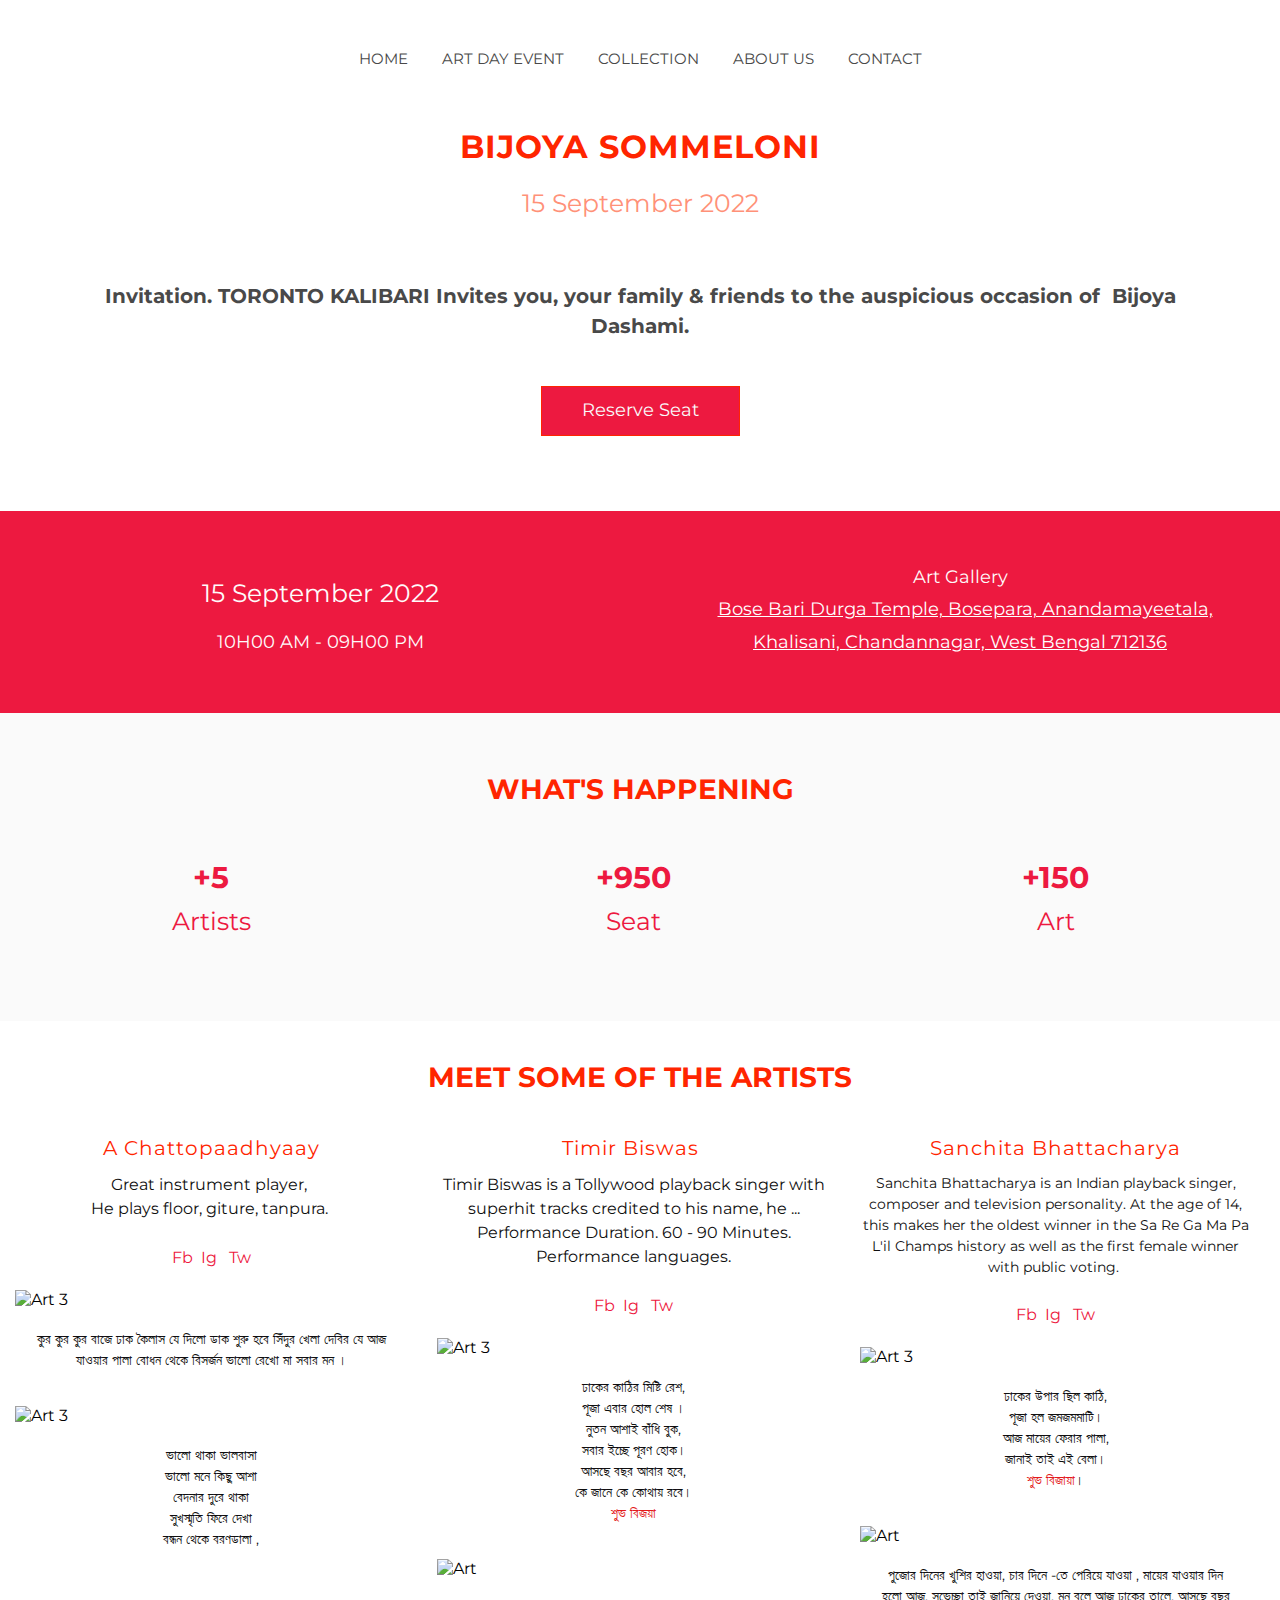
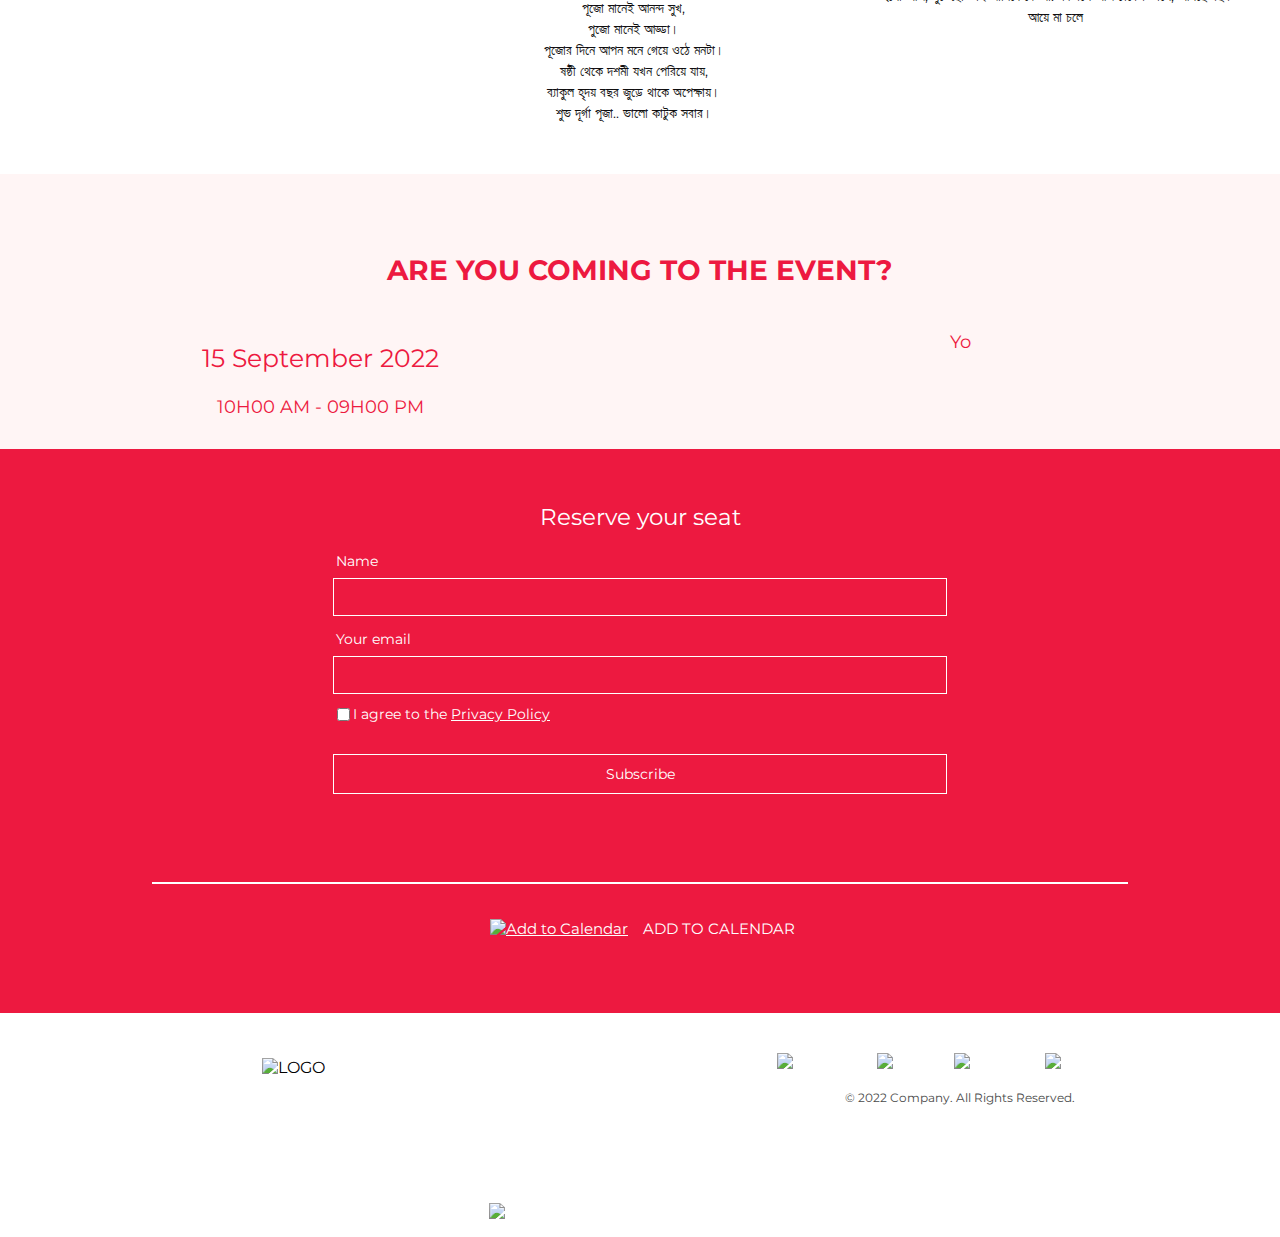
==== bijoya/bijoya.html @ 0a71e552 "Create bijoya.html" ====
<!DOCTYPE html>

<html>
<head>
<title></title>
<meta content="summary_large_image" name="twitter:card"/>
<meta content="website" property="og:type"/>
<meta content="" property="og:description"/>
<meta content="https://0nptcix1u3.preview-posted-stuff.com/V2-jE1u-7nvP-iyeR-g3vj/" property="og:url"/>
<meta content="https://pro-bee-beepro-thumbnail.getbee.io/messages/866404/850530/1760749/8305909_large.jpg" property="og:image"/>
<meta content="" property="og:title"/>
<meta content="" name="description"/>
<meta charset="utf-8"/>
<meta content="width=device-width" name="viewport"/>
<link href="https://fonts.googleapis.com/css?family=Roboto" rel="stylesheet" type="text/css"/>
<link href="https://fonts.googleapis.com/css?family=Abril+Fatface" rel="stylesheet" type="text/css"/>
<link href="https://fonts.googleapis.com/css?family=Merriweather" rel="stylesheet" type="text/css"/>
<link href="https://fonts.googleapis.com/css?family=Montserrat" rel="stylesheet" type="text/css"/>
<link href="https://fonts.googleapis.com/css?family=Roboto+Slab" rel="stylesheet" type="text/css"/>
<link href="https://fonts.googleapis.com/css?family=Bitter" rel="stylesheet" type="text/css"/>
<link href="https://fonts.googleapis.com/css?family=Lato" rel="stylesheet" type="text/css"/>
<link href="https://fonts.googleapis.com/css?family=Varela+Round" rel="stylesheet" type="text/css"/>
<link href="https://fonts.googleapis.com/css?family=Cabin" rel="stylesheet" type="text/css"/>
<link href="https://fonts.googleapis.com/css?family=Oswald" rel="stylesheet" type="text/css"/>
<link href="https://fonts.googleapis.com/css?family=Playfair+Display" rel="stylesheet" type="text/css"/>
<style>
		.bee-row,
		.bee-row-content {
			position: relative
		}

		.bee-form .bee-form-row .bee-field button {
			font-size: inherit;
			font-family: inherit
		}

		.bee-row-1,
		.bee-row-1 .bee-row-content {
			background-repeat: no-repeat;
			background-size: auto
		}

		.bee-row-1 .bee-row-content,
		body {
			background-color: #fff;
			color: #000
		}

		body {
			font-family: Montserrat, Trebuchet MS, Lucida Grande, Lucida Sans Unicode, Lucida Sans, Tahoma, sans-serif
		}

		.bee-row-4 .bee-col-1 .bee-block-1 a,
		.bee-row-4 .bee-col-1 .bee-block-2 a,
		.bee-row-4 .bee-col-2 .bee-block-1 a,
		.bee-row-4 .bee-col-2 .bee-block-2 a,
		.bee-row-4 .bee-col-3 .bee-block-1 a,
		.bee-row-4 .bee-col-3 .bee-block-2 a,
		a {
			color: #fff
		}

		* {
			box-sizing: border-box
		}

		body,
		h1,
		h2,
		h3,
		p {
			margin: 0
		}

		.bee-menu .bee-hamburger-trigger {
			display: none
		}

		.bee-row-content {
			max-width: 1280px;
			margin: 0 auto;
			display: flex
		}

		.bee-row-content .bee-col-w3 {
			flex-basis: 25%
		}

		.bee-row-content .bee-col-w4 {
			flex-basis: 33%
		}

		.bee-row-content .bee-col-w6 {
			flex-basis: 50%
		}

		.bee-row-10 .bee-col-2 .bee-block-3 div.label:not(.inline),
		.bee-row-10 .bee-col-2 .bee-block-3 label:not(.inline),
		.bee-row-content .bee-col-w12 {
			flex-basis: 100%
		}

		.bee-button .content {
			text-align: center
		}

		.bee-button a,
		.bee-icon .bee-icon-label-right a,
		.bee-menu ul li a {
			text-decoration: none
		}

		.bee-divider,
		.bee-image {
			overflow: auto
		}

		.bee-divider .center,
		.bee-image .bee-center {
			margin: 0 auto
		}

		.bee-row-10 .bee-col-2 .bee-block-3 .bee-form-row:not(.bee-sidelabel) input:not([type=checkbox]):not([type=radio]),
		.bee-row-7 .bee-col-1 .bee-block-4,
		.bee-row-7 .bee-col-1 .bee-block-6,
		.bee-row-7 .bee-col-2 .bee-block-4,
		.bee-row-7 .bee-col-2 .bee-block-6,
		.bee-row-7 .bee-col-3 .bee-block-4,
		.bee-row-7 .bee-col-3 .bee-block-6 {
			width: 100%
		}

		.bee-form .bee-form-row .bee-field {
			padding: 3px;
			display: flex;
			flex: 1;
			flex-wrap: wrap;
			align-items: center
		}

		.bee-form .bee-form-row .bee-field.bee-inline-field {
			flex-wrap: nowrap;
			align-items: flex-start
		}

		.bee-form .bee-form-row .bee-field input:not([type=checkbox]):not([type=radio]) {
			flex-grow: 1;
			font-family: inherit;
			font-size: inherit
		}

		.bee-form .bee-form-row .bee-field input[type=checkbox]:not(:first-of-type) {
			margin-left: 15px
		}

		.bee-form .bee-form-row .bee-field .bee-button-container {
			flex-grow: 1
		}

		.bee-form input[type=color] {
			border: none;
			height: 38px
		}

		.bee-form input[type=color]::-webkit-color-swatch-wrapper {
			margin: 0;
			padding: 2px
		}

		.bee-menu ul {
			margin: 0;
			padding: 0
		}

		.bee-form input[type=color]::-webkit-color-swatch {
			margin: 0;
			padding: 0
		}

		.bee-icon {
			display: inline-block;
			vertical-align: middle
		}

		.bee-icon .bee-content {
			display: flex;
			align-items: center
		}

		.bee-image img {
			display: block;
			width: 100%
		}

		.bee-menu .bee-hamburger-controls {
			cursor: pointer;
			display: inline-block;
			position: relative
		}

		.bee-menu .bee-hamburger-controls span {
			display: block;
			position: absolute;
			top: 50%;
			left: 50%;
			background-size: 100%;
			background-repeat: no-repeat;
			transition: .12s ease-in-out
		}

		.bee-menu ul {
			list-style-type: none
		}

		.bee-menu ul.bee-horizontal li {
			display: inline-block
		}

		.bee-social .icon img {
			max-height: 32px
		}

		.bee-paragraph,
		.bee-text {
			overflow-wrap: anywhere
		}

		.bee-row-1 .bee-col-1 .bee-block-1 {
			color: #494949;
			font-family: inherit;
			font-size: 15px;
			letter-spacing: normal;
			padding-bottom: 25px;
			padding-top: 30px;
			text-align: center
		}

		.bee-row-1 .bee-col-1 .bee-block-2 {
			padding: 30px 30px 5px;
			text-align: center;
			width: 100%
		}

		.bee-row-1 .bee-col-1 .bee-block-3,
		.bee-row-2 .bee-col-1 .bee-block-3,
		.bee-row-9 .bee-col-1 .bee-block-2 {
			padding: 5px 30px;
			text-align: center;
			width: 100%
		}

		.bee-row-1 .bee-col-1 .bee-block-4 {
			color: #000;
			font-family: inherit;
			font-size: 17px;
			text-align: center
		}

		.bee-row-1 .bee-col-1 .bee-block-5 {
			padding: 10px 60px 30px
		}

		.bee-row-1 .bee-col-1 .bee-block-6 {
			padding-bottom: 15px;
			padding-top: 15px;
			text-align: center
		}

		.bee-row-10,
		.bee-row-11,
		.bee-row-2 {
			background-color: #ed1940;
			background-repeat: no-repeat
		}

		.bee-row-3,
		.bee-row-4,
		.bee-row-4 .bee-row-content,
		.bee-row-5 {
			background-color: #fafafa;
			background-repeat: no-repeat
		}

		.bee-row-10 .bee-row-content,
		.bee-row-11 .bee-row-content,
		.bee-row-14 .bee-row-content,
		.bee-row-2 .bee-row-content,
		.bee-row-3 .bee-row-content,
		.bee-row-5 .bee-row-content,
		.bee-row-8 .bee-row-content,
		.bee-row-9 .bee-row-content {
			background-repeat: no-repeat;
			color: #000
		}

		.bee-row-2 .bee-col-1,
		.bee-row-2 .bee-col-2,
		.bee-row-9 .bee-col-1,
		.bee-row-9 .bee-col-2 {
			padding: 20px
		}

		.bee-row-2 .bee-col-1 .bee-block-2,
		.bee-row-9 .bee-col-1 .bee-block-1 {
			padding: 10px 30px 5px;
			text-align: center;
			width: 100%
		}

		.bee-row-2 .bee-col-2 .bee-block-2,
		.bee-row-9 .bee-col-2 .bee-block-1 {
			padding-bottom: 5px;
			padding-left: 30px;
			padding-right: 30px;
			text-align: center;
			width: 100%
		}

		.bee-row-10 .bee-col-1,
		.bee-row-10 .bee-col-2,
		.bee-row-10 .bee-col-3,
		.bee-row-14 .bee-col-1,
		.bee-row-3 .bee-col-1,
		.bee-row-4 .bee-col-1,
		.bee-row-4 .bee-col-2,
		.bee-row-4 .bee-col-3,
		.bee-row-5 .bee-col-1,
		.bee-row-6 .bee-col-1 {
			padding-bottom: 5px;
			padding-top: 5px
		}

		.bee-row-3 .bee-col-1 .bee-block-1 {
			padding: 50px 30px 30px;
			text-align: center;
			width: 100%
		}

		.bee-row-4 .bee-row-content {
			color: #000
		}

		.bee-row-4 .bee-col-1 .bee-block-1,
		.bee-row-4 .bee-col-2 .bee-block-1,
		.bee-row-4 .bee-col-3 .bee-block-1 {
			padding-left: 10px;
			padding-right: 10px;
			padding-top: 10px
		}

		.bee-row-1 .bee-col-1 .bee-block-4 .bee-icon-image,
		.bee-row-13 .bee-col-1 .bee-block-1,
		.bee-row-4 .bee-col-1 .bee-block-2,
		.bee-row-4 .bee-col-2 .bee-block-2,
		.bee-row-4 .bee-col-3 .bee-block-2 {
			padding: 10px
		}

		.bee-row-12,
		.bee-row-13,
		.bee-row-14,
		.bee-row-6,
		.bee-row-7 {
			background-repeat: no-repeat
		}

		.bee-row-12 .bee-row-content,
		.bee-row-13 .bee-row-content,
		.bee-row-6 .bee-row-content,
		.bee-row-7 .bee-row-content {
			background-color: #fff;
			background-repeat: no-repeat;
			color: #000
		}

		.bee-row-6 .bee-col-1 .bee-block-1 {
			padding: 30px 30px 15px;
			text-align: center;
			width: 100%
		}

		.bee-row-7 .bee-col-1,
		.bee-row-7 .bee-col-2,
		.bee-row-7 .bee-col-3 {
			padding: 15px
		}

		.bee-row-10 .bee-col-2 .bee-block-2,
		.bee-row-7 .bee-col-1 .bee-block-1,
		.bee-row-7 .bee-col-2 .bee-block-1,
		.bee-row-7 .bee-col-3 .bee-block-1 {
			text-align: center;
			width: 100%
		}

		.bee-row-7 .bee-col-1 .bee-block-2,
		.bee-row-7 .bee-col-2 .bee-block-2,
		.bee-row-7 .bee-col-3 .bee-block-2 {
			padding-bottom: 15px;
			padding-top: 10px
		}

		.bee-row-7 .bee-col-1 .bee-block-3,
		.bee-row-7 .bee-col-2 .bee-block-3,
		.bee-row-7 .bee-col-3 .bee-block-3 {
			padding-bottom: 20px;
			padding-top: 10px
		}

		.bee-row-7 .bee-col-1 .bee-block-5,
		.bee-row-7 .bee-col-1 .bee-block-7,
		.bee-row-7 .bee-col-2 .bee-block-5,
		.bee-row-7 .bee-col-2 .bee-block-7,
		.bee-row-7 .bee-col-3 .bee-block-5,
		.bee-row-7 .bee-col-3 .bee-block-7 {
			padding: 20px 20px 35px
		}

		.bee-row-8,
		.bee-row-9 {
			background-color: #fff5f5;
			background-repeat: no-repeat
		}

		.bee-row-8 .bee-col-1 .bee-block-2 {
			padding: 35px 30px 15px;
			text-align: center;
			width: 100%
		}

		.bee-row-10 .bee-col-2 .bee-block-3 {
			font-family: inherit;
			font-size: 14px;
			padding: 10px;
			text-align: left
		}

		.bee-row-11 .bee-col-1 {
			padding: 10px 30px 30px
		}

		.bee-row-11 .bee-col-1 .bee-block-1 {
			padding-bottom: 30px;
			padding-top: 30px
		}

		.bee-row-11 .bee-col-1 .bee-block-2 {
			color: #fff;
			font-family: inherit;
			font-size: 15px;
			text-align: center
		}

		.bee-row-12 .bee-col-1 {
			padding-left: 30px;
			padding-right: 30px
		}

		.bee-row-12 .bee-col-1 .bee-block-2 {
			padding: 30px;
			width: 100%
		}

		.bee-row-12 .bee-col-2 {
			padding: 30px
		}

		.bee-row-12 .bee-col-2 .bee-block-1 {
			padding: 10px;
			text-align: center
		}

		.bee-row-12 .bee-col-2 .bee-block-2 {
			padding: 5px 30px 30px
		}

		.bee-row-14 .bee-col-1 .bee-block-1 {
			color: #9d9d9d;
			font-family: inherit;
			font-size: 15px;
			padding-bottom: 5px;
			padding-top: 5px;
			text-align: center
		}

		.bee-row-1 .bee-col-1 .bee-block-1 li {
			padding-left: 15px;
			padding-right: 15px
		}

		.bee-row-1 .bee-col-1 .bee-block-1 li a {
			color: #494949
		}

		@media (max-width:768px) {
			.bee-form form {
				width: 100% !important
			}

			.bee-menu ul.with-bee-hamburger {
				display: none;
				padding: 5px 0;
				position: relative;
				top: -4px
			}

			.bee-menu ul.with-bee-hamburger li {
				display: block;
				text-align: center
			}

			.bee-menu ul.with-bee-hamburger li a {
				text-decoration: none
			}

			.bee-menu ul.with-bee-hamburger span {
				display: none
			}

			#bee-hamburger-memu-r0c0m0:checked~ul,
			.bee-row-content:not(.no_stack) {
				display: block
			}

			.bee-row-1 .bee-col-1 .bee-block-1 .bee-hamburger-controls {
				width: 36px;
				height: 36px;
				background-color: transparent;
				border-radius: 50%
			}

			.bee-row-1 .bee-col-1 .bee-block-1 .bee-hamburger-controls span {
				width: 18px;
				height: 18px
			}

			.bee-row-1 .bee-col-1 .bee-block-1 .bee-hamburger-controls span.bee-hamburger-open {
				background-image: url("[data-uri]");
				transform: translate(-50%, -50%) scaleY(1)
			}

			.bee-row-1 .bee-col-1 .bee-block-1 .bee-hamburger-controls span.bee-hamburger-close {
				background-image: url("[data-uri]");
				transform: translate(-50%, -50%) scaleY(0)
			}

			.bee-row-1 .bee-col-1 .bee-block-1 ul.with-bee-hamburger {
				background-color: transparent
			}

			.bee-row-1 .bee-col-1 .bee-block-1 ul.with-bee-hamburger li,
			.bee-row-1 .bee-col-1 .bee-block-1 ul.with-bee-hamburger li a {
				color: #000
			}

			#bee-hamburger-memu-r0c0m0:checked~.bee-hamburger-controls .bee-hamburger-open {
				transform: translate(-50%, -50%) scaleY(0)
			}

			#bee-hamburger-memu-r0c0m0:checked~.bee-hamburger-controls .bee-hamburger-close {
				transform: translate(-50%, -50%) scaleY(1)
			}
		}

		.bee-row-1 .bee-col-1 .bee-block-4 .bee-icon:not(.bee-icon-first) .bee-content,
		.bee-row-11 .bee-col-1 .bee-block-2 .bee-icon:not(.bee-icon-first) .bee-content,
		.bee-row-14 .bee-col-1 .bee-block-1 .bee-icon:not(.bee-icon-first) .bee-content {
			margin-left: 0
		}

		.bee-row-1 .bee-col-1 .bee-block-4 .bee-icon::not(.bee-icon-last) .bee-content {
			margin-right: 0
		}

		.bee-row-4 .bee-col-1 .bee-block-1,
		.bee-row-4 .bee-col-2 .bee-block-1,
		.bee-row-4 .bee-col-3 .bee-block-1 {
			color: #ed1940;
			direction: ltr;
			font-size: 30px;
			font-weight: 400;
			letter-spacing: 0;
			line-height: 120%;
			text-align: center
		}

		.bee-row-4 .bee-col-1 .bee-block-1 p:not(:last-child),
		.bee-row-4 .bee-col-1 .bee-block-2 p:not(:last-child),
		.bee-row-4 .bee-col-2 .bee-block-1 p:not(:last-child),
		.bee-row-4 .bee-col-2 .bee-block-2 p:not(:last-child),
		.bee-row-4 .bee-col-3 .bee-block-1 p:not(:last-child),
		.bee-row-4 .bee-col-3 .bee-block-2 p:not(:last-child) {
			margin-bottom: 16px
		}

		.bee-row-4 .bee-col-1 .bee-block-2,
		.bee-row-4 .bee-col-2 .bee-block-2,
		.bee-row-4 .bee-col-3 .bee-block-2 {
			color: #ed1940;
			direction: ltr;
			font-size: 25px;
			font-weight: 400;
			letter-spacing: 0;
			line-height: 120%;
			text-align: center
		}

		.bee-row-11 .bee-col-1 .bee-block-2 .bee-icon-image {
			padding: 5px 15px 5px 5px
		}

		.bee-row-11 .bee-col-1 .bee-block-2 .bee-icon::not(.bee-icon-last) .bee-content {
			margin-right: 0
		}

		.bee-row-14 .bee-col-1 .bee-block-1 .bee-icon-image {
			padding: 5px 6px 5px 5px
		}

		.bee-row-14 .bee-col-1 .bee-block-1 .bee-icon::not(.bee-icon-last) .bee-content {
			margin-right: 0
		}

		.bee-row-10 .bee-col-2 .bee-block-3 {
			text-align: "left"
		}

		.bee-row-10 .bee-col-2 .bee-block-3 form {
			display: inline-block;
			width: 100%
		}

		.bee-row-10 .bee-col-2 .bee-block-3 div.label,
		.bee-row-10 .bee-col-2 .bee-block-3 label {
			color: #fff;
			letter-spacing: normal;
			line-height: 200%;
			text-align: left;
			display: block
		}

		.bee-row-10 .bee-col-2 .bee-block-3 ::-webkit-input-placeholder {
			color: #fff
		}

		.bee-row-10 .bee-col-2 .bee-block-3 :-moz-placeholder {
			color: #fff
		}

		.bee-row-10 .bee-col-2 .bee-block-3 ::-moz-placeholder {
			color: #fff
		}

		.bee-row-10 .bee-col-2 .bee-block-3 :-ms-input-placeholder {
			color: #fff
		}

		.bee-row-10 .bee-col-2 .bee-block-3 .bee-field>label:first-child,
		.bee-row-10 .bee-col-2 .bee-block-3 div.label {
			padding: 3px
		}

		.bee-row-10 .bee-col-2 .bee-block-3 .bee-field.bee-inline-field input[type=checkbox] {
			position: relative;
			color: purple;
			top: 5px
		}

		.bee-row-10 .bee-col-2 .bee-block-3 input:not([type=checkbox]):not([type=radio]):not([type=image]) {
			background-color: transparent;
			border-bottom: 1px solid #fff;
			border-left: 1px solid #fff;
			border-radius: 0;
			border-right: 1px solid #fff;
			border-top: 1px solid #fff;
			color: #fff;
			padding: 5px;
			min-height: 38px
		}

		.bee-row-10 .bee-col-2 .bee-block-3 input:not([type=checkbox]):not([type=radio]):focus {
			outline-color: #aa9588
		}

		.bee-row-10 .bee-col-2 .bee-block-3 button {
			background-color: transparent;
			border-bottom: 1px solid #fff;
			border-left: 1px solid #fff;
			border-radius: 0;
			border-right: 1px solid #fff;
			border-top: 1px solid #fff;
			color: #fff;
			line-height: 200%;
			padding: 5px 20px;
			width: 100%
		}

		.bee-row-10 .bee-col-2 .bee-block-3 .bee-button-container {
			padding-top: 20px;
			text-align: "center"
		}
	</style>
</head>
<body>
<div class="bee-page-container">
<div class="bee-row bee-row-1">
<div class="bee-row-content">
<div class="bee-col bee-col-1 bee-col-w12">
<div class="bee-block bee-block-1 bee-menu">
<nav class="bee-menu"><input class="bee-hamburger-trigger" id="bee-hamburger-memu-r0c0m0" type="checkbox"/><label class="bee-hamburger-controls" for="bee-hamburger-memu-r0c0m0"><span class="bee-hamburger-open"></span><span class="bee-hamburger-close"></span></label>
<ul class="bee-horizontal with-bee-hamburger">
<li><a href="www.example.com" target="_self" title="HOME">HOME</a></li>
<li><a href="www.example.com" target="_self" title="ART DAY EVENT">ART DAY EVENT</a></li>
<li><a href="www.example.com" target="_self" title="COLLECTION">COLLECTION</a></li>
<li><a href="www.example.com" target="_self" title="ABOUT US">ABOUT US</a></li>
<li><a href="www.example.com" target="_self" title="CONTACT">CONTACT</a></li>
</ul>
</nav>
</div>
<div class="bee-block bee-block-2 bee-heading">
<h2 style="color:#ff2500;direction:ltr;font-family:Montserrat, Trebuchet MS, Lucida Grande, Lucida Sans Unicode, Lucida Sans, Tahoma, sans-serif;font-size:32px;font-weight:700;letter-spacing:1px;line-height:150%;text-align:center;margin-top:0;margin-bottom:0;"><span class="tinyMce-placeholder">​BIJOYA SOMMELONI</span> </h2>
</div>
<div class="bee-block bee-block-3 bee-heading">
<h2 style="color:#ff9178;direction:ltr;font-family:Montserrat, Trebuchet MS, Lucida Grande, Lucida Sans Unicode, Lucida Sans, Tahoma, sans-serif;font-size:25px;font-weight:400;letter-spacing:normal;line-height:180%;text-align:center;margin-top:0;margin-bottom:0;"><span class="tinyMce-placeholder">15 September 2022</span> </h2>
</div>
<div class="bee-block bee-block-4 bee-icons">
<div class="bee-icon bee-icon-last">
<div class="bee-content">
<div class="bee-icon-image"><img alt="" height="128px" src="images/3698f279-d1ce-49de-a231-ed425a1ca0ca.jpg" width="auto"/></div>
</div>
</div>
</div>
<div class="bee-block bee-block-5 bee-text">
<div class="bee-text-content" style="font-size: 14px; line-height: 150%; color: #494949; font-family: inherit;">
<p style="font-size: 14px; line-height: 21px; text-align: center;"><span style="font-size: 20px; line-height: 30px;"><strong style="">Invitation. TORONTO KALIBARI Invites you, your family & friends to the auspicious occasion of  Bijoya Dashami.</strong></span></p>
</div>
</div>
<div class="bee-block bee-block-6 bee-button"><a class="bee-button-content" href="http://www.example.com" style="font-size: 18px; background-color: #ed1940; border-bottom: 1px solid #FF2500; border-left: 1px solid #FF2500; border-radius: 0px; border-right: 1px solid #FF2500; border-top: 1px solid #FF2500; color: #fafafa; direction: ltr; font-family: inherit; font-weight: 400; letter-spacing: 0px; max-width: 100%; padding-bottom: 7px; padding-left: 40px; padding-right: 40px; padding-top: 5px; width: auto; display: inline-block;"><span style="word-break: break-word; font-size: 18px; line-height: 200%; letter-spacing: normal;"><span style="font-size: 18px;">Reserve Seat</span></span></a></div>
<div class="bee-block bee-block-7 bee-spacer">
<div class="spacer" style="height:60px;"></div>
</div>
</div>
</div>
</div>
<div class="bee-row bee-row-2">
<div class="bee-row-content">
<div class="bee-col bee-col-1 bee-col-w6">
<div class="bee-block bee-block-1 bee-spacer">
<div class="spacer" style="height:30px;"></div>
</div>
<div class="bee-block bee-block-2 bee-heading">
<h2 style="color:#fffbfb;direction:ltr;font-family:Montserrat, Trebuchet MS, Lucida Grande, Lucida Sans Unicode, Lucida Sans, Tahoma, sans-serif;font-size:25px;font-weight:400;letter-spacing:normal;line-height:180%;text-align:center;margin-top:0;margin-bottom:0;"><span class="tinyMce-placeholder">15 September 2022</span> </h2>
</div>
<div class="bee-block bee-block-3 bee-heading">
<h2 style="color:#fffbfb;direction:ltr;font-family:Montserrat, Trebuchet MS, Lucida Grande, Lucida Sans Unicode, Lucida Sans, Tahoma, sans-serif;font-size:18px;font-weight:400;letter-spacing:normal;line-height:180%;text-align:center;margin-top:0;margin-bottom:0;">10H00 AM - 09H00 PM </h2>
</div>
</div>
<div class="bee-col bee-col-2 bee-col-w6">
<div class="bee-block bee-block-1 bee-spacer">
<div class="spacer" style="height:30px;"></div>
</div>
<div class="bee-block bee-block-2 bee-heading">
<h2 style="color:#fffbfb;direction:ltr;font-family:Montserrat, Trebuchet MS, Lucida Grande, Lucida Sans Unicode, Lucida Sans, Tahoma, sans-serif;font-size:18px;font-weight:400;letter-spacing:normal;line-height:180%;text-align:center;margin-top:0;margin-bottom:0;"><span class="tinyMce-placeholder">Art Gallery<br/>  <a jsaction="trigger.VM8bg" role="link" style="text-decoration: underline; color: #ffffff;" tabindex="0">Bose Bari Durga Temple, Bosepara, Anandamayeetala, Khalisani, Chandannagar, West Bengal 712136</a></span> </h2>
</div>
<div class="bee-block bee-block-3 bee-spacer">
<div class="spacer" style="height:30px;"></div>
</div>
</div>
</div>
</div>
<div class="bee-row bee-row-3">
<div class="bee-row-content">
<div class="bee-col bee-col-1 bee-col-w12">
<div class="bee-block bee-block-1 bee-heading">
<h2 style="color:#ff2500;direction:ltr;font-family:Montserrat, Trebuchet MS, Lucida Grande, Lucida Sans Unicode, Lucida Sans, Tahoma, sans-serif;font-size:28px;font-weight:700;letter-spacing:normal;line-height:150%;text-align:center;margin-top:0;margin-bottom:0;"><span class="tinyMce-placeholder">WHAT'S HAPPENING</span> </h2>
</div>
</div>
</div>
</div>
<div class="bee-row bee-row-4">
<div class="bee-row-content">
<div class="bee-col bee-col-1 bee-col-w4">
<div class="bee-block bee-block-1 bee-paragraph">
<p><strong>+5</strong></p>
</div>
<div class="bee-block bee-block-2 bee-paragraph">
<p>Artists</p>
</div>
</div>
<div class="bee-col bee-col-2 bee-col-w4">
<div class="bee-block bee-block-1 bee-paragraph">
<p><strong>+950</strong></p>
</div>
<div class="bee-block bee-block-2 bee-paragraph">
<p>Seat</p>
</div>
</div>
<div class="bee-col bee-col-3 bee-col-w4">
<div class="bee-block bee-block-1 bee-paragraph">
<p><strong>+150</strong></p>
</div>
<div class="bee-block bee-block-2 bee-paragraph">
<p>Art</p>
</div>
</div>
</div>
</div>
<div class="bee-row bee-row-5">
<div class="bee-row-content">
<div class="bee-col bee-col-1 bee-col-w12">
<div class="bee-block bee-block-1 bee-spacer">
<div class="spacer" style="height:60px;"></div>
</div>
</div>
</div>
</div>
<div class="bee-row bee-row-6">
<div class="bee-row-content">
<div class="bee-col bee-col-1 bee-col-w12">
<div class="bee-block bee-block-1 bee-heading">
<h2 style="color:#ff2500;direction:ltr;font-family:Montserrat, Trebuchet MS, Lucida Grande, Lucida Sans Unicode, Lucida Sans, Tahoma, sans-serif;font-size:28px;font-weight:700;letter-spacing:normal;line-height:150%;text-align:center;margin-top:0;margin-bottom:0;"><span class="tinyMce-placeholder">MEET SOME OF THE ARTISTS</span> </h2>
</div>
</div>
</div>
</div>
<div class="bee-row bee-row-7">
<div class="bee-row-content">
<div class="bee-col bee-col-1 bee-col-w4">
<div class="bee-block bee-block-1 bee-heading">
<h3 style="color:#ff2500;direction:ltr;font-family:Montserrat, Trebuchet MS, Lucida Grande, Lucida Sans Unicode, Lucida Sans, Tahoma, sans-serif;font-size:20px;font-weight:400;letter-spacing:1px;line-height:150%;text-align:center;margin-top:0;margin-bottom:0;"><span class="tinyMce-placeholder">A Chattopaadhyaay​</span> </h3>
</div>
<div class="bee-block bee-block-2 bee-text">
<div class="bee-text-content" style="font-size: 14px; line-height: 150%; color: #0f0f0f; font-family: inherit;">
<p style="font-size: 14px; line-height: 21px; text-align: center;"><span style="font-size: 16px; line-height: 24px;">Great instrument player, </span></p>
<p style="font-size: 14px; line-height: 21px; text-align: center;"><span style="font-size: 16px; line-height: 24px;">He plays floor, giture, tanpura. </span></p>
</div>
</div>
<div class="bee-block bee-block-3 bee-text">
<div class="bee-text-content" style="font-size: 14px; line-height: 150%; font-family: inherit; color: #0f0f0f;">
<p style="font-size: 14px; line-height: 21px; text-align: center;"><span style="font-size: 16px; line-height: 24px;"><a href="http://www.example.com" rel="noopener" style="text-decoration: none; color: #ed1940;" target="_blank">Fb</a>  <a href="http://www.example.com" rel="noopener" style="text-decoration: none; color: #ed1940;" target="_blank">Ig</a>   <a href="http://www.example.com" rel="noopener" style="text-decoration: none; color: #ed1940;" target="_blank">Tw</a></span></p>
</div>
</div>
<div class="bee-block bee-block-4 bee-image"><img alt="Art 3" class="bee-fixedwidth" src="images/c91a23d2-75fb-4151-9a52-7691affdb2ae.JPG" style="max-width:396px;"/></div>
<div class="bee-block bee-block-5 bee-text">
<div class="bee-text-content" style="font-size: 14px; line-height: 150%; color: #0f0f0f; font-family: inherit;">
<p style="font-size: 14px; line-height: 21px; text-align: center;">কুর কুর কুর বাজে ঢাক কৈলাস যে দিলো ডাক শুরু হবে সিঁদুর খেলা দেবির যে আজ যাওয়ার পালা বোধন থেকে বিসর্জন ভালো রেখো মা সবার মন ।</p>
</div>
</div>
<div class="bee-block bee-block-6 bee-image"><img alt="Art 3" class="bee-fixedwidth" src="images/20220922022618_IMG_3828.JPG" style="max-width:396px;"/></div>
<div class="bee-block bee-block-7 bee-text">
<div class="bee-text-content" style="font-size: 14px; line-height: 150%; color: #0f0f0f; font-family: inherit;">
<p style="font-size: 14px; line-height: 21px; text-align: center;">ভালো থাকা ভালবাসা</p>
<p style="font-size: 14px; line-height: 21px; text-align: center;">ভালো মনে কিছু আশা</p>
<p style="font-size: 14px; line-height: 21px; text-align: center;">বেদনার দুরে থাকা</p>
<p style="font-size: 14px; line-height: 21px; text-align: center;">সুখস্মৃতি ফিরে দেখা</p>
<p style="font-size: 14px; line-height: 21px; text-align: center;">বন্ধন থেকে বরণডালা ,</p>
</div>
</div>
</div>
<div class="bee-col bee-col-2 bee-col-w4">
<div class="bee-block bee-block-1 bee-heading">
<h3 style="color:#ff2500;direction:ltr;font-family:Montserrat, Trebuchet MS, Lucida Grande, Lucida Sans Unicode, Lucida Sans, Tahoma, sans-serif;font-size:20px;font-weight:400;letter-spacing:1px;line-height:150%;text-align:center;margin-top:0;margin-bottom:0;"><span class="tinyMce-placeholder">Timir Biswas ​</span> </h3>
</div>
<div class="bee-block bee-block-2 bee-text">
<div class="bee-text-content" style="font-size: 14px; line-height: 150%; color: #0f0f0f; font-family: inherit;">
<p style="font-size: 14px; line-height: 21px; text-align: center;"><span style="font-size: 16px; line-height: 24px;">Timir Biswas is a Tollywood playback singer with superhit tracks credited to his name, he ... Performance Duration. 60 - 90 Minutes. Performance languages.</span></p>
</div>
</div>
<div class="bee-block bee-block-3 bee-text">
<div class="bee-text-content" style="font-size: 14px; line-height: 150%; font-family: inherit; color: #0f0f0f;">
<p style="font-size: 14px; line-height: 21px; text-align: center;"><span style="font-size: 16px; line-height: 24px;"><a href="http://www.example.com" rel="noopener" style="text-decoration: none; color: #ed1940;" target="_blank">Fb</a>  <a href="http://www.example.com" rel="noopener" style="text-decoration: none; color: #ed1940;" target="_blank">Ig</a>   <a href="http://www.example.com" rel="noopener" style="text-decoration: none; color: #ed1940;" target="_blank">Tw</a></span></p>
</div>
</div>
<div class="bee-block bee-block-4 bee-image"><img alt="Art 3" class="bee-fixedwidth" src="images/20221004212346_IMG_4151.JPG" style="max-width:396px;"/></div>
<div class="bee-block bee-block-5 bee-text">
<div class="bee-text-content" style="font-size: 14px; line-height: 150%; color: #0f0f0f; font-family: inherit;">
<p style="font-size: 14px; line-height: 21px; text-align: center;">ঢাকের কাঠির মিষ্টি রেশ,</p>
<p style="font-size: 14px; line-height: 21px; text-align: center;">পূজা এবার হোল শেষ ।</p>
<p style="font-size: 14px; line-height: 21px; text-align: center;">নুতন আশাই বাঁধি বুক,</p>
<p style="font-size: 14px; line-height: 21px; text-align: center;">সবার ইচ্ছে পূরণ হোক।</p>
<p style="font-size: 14px; line-height: 21px; text-align: center;">আসছে বছর আবার হবে,</p>
<p style="font-size: 14px; line-height: 21px; text-align: center;">কে জানে কে কোথায় রবে।</p>
<p style="font-size: 14px; line-height: 21px; text-align: center;"><span style="color: #e31a1a; line-height: 18px;">শুভ বিজয়া</span></p>
</div>
</div>
<div class="bee-block bee-block-6 bee-image"><img alt="Art" class="bee-fixedwidth" src="images/20220922020338_IMG_3793.JPG" style="max-width:396px;"/></div>
<div class="bee-block bee-block-7 bee-text">
<div class="bee-text-content" style="font-size: 14px; line-height: 150%; color: #0f0f0f; font-family: inherit;">
<p style="font-size: 14px; line-height: 21px; text-align: center;">পূজো মানেই আনন্দ সুখ,</p>
<p style="font-size: 14px; line-height: 21px; text-align: center;">পুজো মানেই আড্ডা।</p>
<p style="font-size: 14px; line-height: 21px; text-align: center;">পূজোর দিনে আপন মনে গেয়ে ওঠে মনটা।</p>
<p style="font-size: 14px; line-height: 21px; text-align: center;">ষষ্ঠী থেকে দশমী যখন পেরিয়ে যায়,</p>
<p style="font-size: 14px; line-height: 21px; text-align: center;">ব্যাকুল হৃদয় বছর জুড়ে থাকে অপেক্ষায়।</p>
<p style="font-size: 14px; line-height: 21px; text-align: center;">শুভ দূর্গা পূজা.. ভালো কাটুক সবার।</p>
</div>
</div>
</div>
<div class="bee-col bee-col-3 bee-col-w4">
<div class="bee-block bee-block-1 bee-heading">
<h3 style="color:#ff2500;direction:ltr;font-family:Montserrat, Trebuchet MS, Lucida Grande, Lucida Sans Unicode, Lucida Sans, Tahoma, sans-serif;font-size:20px;font-weight:400;letter-spacing:1px;line-height:150%;text-align:center;margin-top:0;margin-bottom:0;"><span class="tinyMce-placeholder">Sanchita Bhattacharya</span> </h3>
</div>
<div class="bee-block bee-block-2 bee-text">
<div class="bee-text-content" style="font-size: 14px; line-height: 150%; color: #0f0f0f; font-family: inherit;">
<p style="font-size: 14px; line-height: 21px; text-align: center;">Sanchita Bhattacharya is an Indian playback singer, composer and television personality. At the age of 14, this makes her the oldest winner in the Sa Re Ga Ma Pa L'il Champs history as well as the first female winner with public voting. </p>
</div>
</div>
<div class="bee-block bee-block-3 bee-text">
<div class="bee-text-content" style="font-size: 14px; line-height: 150%; font-family: inherit; color: #0f0f0f;">
<p style="font-size: 14px; line-height: 21px; text-align: center;"><span style="font-size: 16px; line-height: 24px;"><a href="http://www.example.com" rel="noopener" style="text-decoration: none; color: #ed1940;" target="_blank">Fb</a>  <a href="http://www.example.com" rel="noopener" style="text-decoration: none; color: #ed1940;" target="_blank">Ig</a>   <a href="http://www.example.com" rel="noopener" style="text-decoration: none; color: #ed1940;" target="_blank">Tw</a></span></p>
</div>
</div>
<div class="bee-block bee-block-4 bee-image"><img alt="Art 3" class="bee-fixedwidth" src="images/20221002052428_IMG_4006.JPG" style="max-width:396px;"/></div>
<div class="bee-block bee-block-5 bee-text">
<div class="bee-text-content" style="font-size: 14px; line-height: 150%; color: #0f0f0f; font-family: inherit;">
<p style="font-size: 14px; line-height: 21px; text-align: center;">ঢাকের উপার ছিল কাঠি,</p>
<p style="font-size: 14px; line-height: 21px; text-align: center;">পূজা হল জমজমমাটি।</p>
<p style="font-size: 14px; line-height: 21px; text-align: center;">আজ মায়ের ফেরার পালা,</p>
<p style="font-size: 14px; line-height: 21px; text-align: center;">জানাই তাই এই বেলা।</p>
<p style="font-size: 14px; line-height: 21px; text-align: center;"><span style="color: #e31a1a; line-height: 18px;">শুভ</span> <span style="background-color: #ffffff; color: #e31a1a; line-height: 18px;">বিজায়া</span>।</p>
</div>
</div>
<div class="bee-block bee-block-6 bee-image"><img alt="Art" class="bee-fixedwidth" src="images/20220922021505_IMG_3815.JPG" style="max-width:396px;"/></div>
<div class="bee-block bee-block-7 bee-text">
<div class="bee-text-content" style="font-size: 14px; line-height: 150%; color: #0f0f0f; font-family: inherit;">
<p style="font-size: 14px; line-height: 21px; text-align: center;">পুজোর দিনের খুশির হাওয়া, চার দিনে -তে পেরিয়ে যাওয়া , মায়ের যাওয়ার দিন হলো আজ, সুভেচ্ছা তাই জানিয়ে দেওয়া. মন বলে আজ ঢাকের তালে, আসছে বছর আয়ে মা চলে</p>
</div>
</div>
</div>
</div>
</div>
<div class="bee-row bee-row-8">
<div class="bee-row-content">
<div class="bee-col bee-col-1 bee-col-w12">
<div class="bee-block bee-block-1 bee-spacer">
<div class="spacer" style="height:40px;"></div>
</div>
<div class="bee-block bee-block-2 bee-heading">
<h2 style="color:#ed1940;direction:ltr;font-family:Montserrat, Trebuchet MS, Lucida Grande, Lucida Sans Unicode, Lucida Sans, Tahoma, sans-serif;font-size:28px;font-weight:700;letter-spacing:normal;line-height:150%;text-align:center;margin-top:0;margin-bottom:0;"><span class="tinyMce-placeholder">ARE YOU COMING TO THE EVENT?</span> </h2>
</div>
</div>
</div>
</div>
<div class="bee-row bee-row-9">
<div class="bee-row-content">
<div class="bee-col bee-col-1 bee-col-w6">
<div class="bee-block bee-block-1 bee-heading">
<h2 style="color:#ed1940;direction:ltr;font-family:Montserrat, Trebuchet MS, Lucida Grande, Lucida Sans Unicode, Lucida Sans, Tahoma, sans-serif;font-size:25px;font-weight:400;letter-spacing:normal;line-height:180%;text-align:center;margin-top:0;margin-bottom:0;"><span class="tinyMce-placeholder">15 September 2022</span> </h2>
</div>
<div class="bee-block bee-block-2 bee-heading">
<h2 style="color:#ed1940;direction:ltr;font-family:Montserrat, Trebuchet MS, Lucida Grande, Lucida Sans Unicode, Lucida Sans, Tahoma, sans-serif;font-size:18px;font-weight:400;letter-spacing:normal;line-height:180%;text-align:center;margin-top:0;margin-bottom:0;"><span class="tinyMce-placeholder">10H00 AM - 09H00 PM</span> </h2>
</div>
</div>
<div class="bee-col bee-col-2 bee-col-w6">
<div class="bee-block bee-block-1 bee-heading">
<h2 style="color:#ed1940;direction:ltr;font-family:Montserrat, Trebuchet MS, Lucida Grande, Lucida Sans Unicode, Lucida Sans, Tahoma, sans-serif;font-size:18px;font-weight:400;letter-spacing:normal;line-height:180%;text-align:center;margin-top:0;margin-bottom:0;"><span class="tinyMce-placeholder">Yo</span> </h2>
</div>
<div class="bee-block bee-block-2 bee-spacer">
<div class="spacer" style="height:40px;"></div>
</div>
</div>
</div>
</div>
<div class="bee-row bee-row-10">
<div class="bee-row-content">
<div class="bee-col bee-col-1 bee-col-w3">
<div class="bee-block bee-block-1 bee-spacer">
<div class="spacer" style="height:40px;"></div>
</div>
</div>
<div class="bee-col bee-col-2 bee-col-w6">
<div class="bee-block bee-block-1 bee-spacer">
<div class="spacer" style="height:50px;"></div>
</div>
<div class="bee-block bee-block-2 bee-heading">
<h1 style="color:#ffffff;direction:ltr;font-family:Montserrat, Trebuchet MS, Lucida Grande, Lucida Sans Unicode, Lucida Sans, Tahoma, sans-serif;font-size:23px;font-weight:400;letter-spacing:normal;line-height:120%;text-align:center;margin-top:0;margin-bottom:0;"><span class="tinyMce-placeholder">Reserve your seat</span> </h1>
</div>
<div class="bee-block bee-block-3 bee-form">
<form accept-charset="UTF-8" action="ACTION_PLACEHOLDER" autocomplete="on" enctype="multipart/form-data" method="post" target="_self">
<div class="bee-form-row">
<div class="bee-field bee-field-r9c1m2i1"><label for="r9c1m2i1">Name</label><input id="r9c1m2i1" name="firstname" required="" type="text"/></div>
</div>
<div class="bee-form-row">
<div class="bee-field bee-field-r9c1m2i3"><label for="r9c1m2i3">Your email</label><input id="r9c1m2i3" name="email" required="" type="text"/></div>
</div>
<div class="bee-form-row">
<div class="bee-field bee-field-r9c1m2i10 bee-inline-field"><input id="r9c1m2i10" name="privacy_policy" type="checkbox"/><label class="inline" for="r9c1m2i10">I agree to the <a href="https://your_privacy_url">Privacy Policy</a></label></div>
</div>
<div class="bee-form-row">
<div class="bee-field bee-field-r9c1m2i11">
<div class="bee-button-container"><button id="r9c1m2i11" name="submit" type="submit" value="Subscribe">Subscribe</button></div>
</div>
</div>
</form>
</div>
<div class="bee-block bee-block-4 bee-spacer">
<div class="spacer" style="height:30px;"></div>
</div>
</div>
<div class="bee-col bee-col-3 bee-col-w3">
<div class="bee-block bee-block-1 bee-spacer">
<div class="spacer" style="height:40px;"></div>
</div>
</div>
</div>
</div>
<div class="bee-row bee-row-11">
<div class="bee-row-content">
<div class="bee-col bee-col-1 bee-col-w12">
<div class="bee-block bee-block-1 bee-divider">
<div class="center bee-separator" style="border-top:2px solid #FFFFFF;width:80%;"></div>
</div>
<div class="bee-block bee-block-2 bee-icons">
<div class="bee-icon bee-icon-last">
<div class="bee-content">
<div class="bee-icon-image"><a href="https://www.example.com" target="_self" title="Add to Calendar"><img alt="Add to Calendar" height="32px" src="images/add_calendar_icon.png" width="auto"/></a></div>
<div class="bee-icon-label bee-icon-label-right"><a href="https://www.example.com" target="_self" title="Add to Calendar">ADD TO CALENDAR</a></div>
</div>
</div>
</div>
<div class="bee-block bee-block-3 bee-spacer">
<div class="spacer" style="height:40px;"></div>
</div>
</div>
</div>
</div>
<div class="bee-row bee-row-12">
<div class="bee-row-content">
<div class="bee-col bee-col-1 bee-col-w6">
<div class="bee-block bee-block-1 bee-spacer">
<div class="spacer" style="height:15px;"></div>
</div>
<div class="bee-block bee-block-2 bee-image"><img alt="LOGO" class="bee-center bee-fixedwidth" src="images/Logo.png" style="max-width:116px;"/></div>
</div>
<div class="bee-col bee-col-2 bee-col-w6">
<div class="bee-block bee-block-1 bee-social">
<div class="content"><span class="icon" style="padding:0 2.5px 0 2.5px;"><a href="https://www.facebook.com/"><img alt="Facebook" src="images/facebook2x.png" title="facebook"/></a></span><span class="icon" style="padding:0 2.5px 0 2.5px;"><a href="https://www.twitter.com/"><img alt="Twitter" src="images/twitter2x.png" title="twitter"/></a></span><span class="icon" style="padding:0 2.5px 0 2.5px;"><a href="https://www.linkedin.com/"><img alt="Linkedin" src="images/linkedin2x.png" title="linkedin"/></a></span><span class="icon" style="padding:0 2.5px 0 2.5px;"><a href="https://www.instagram.com/"><img alt="Instagram" src="images/instagram2x.png" title="instagram"/></a></span></div>
</div>
<div class="bee-block bee-block-2 bee-text">
<div class="bee-text-content" style="line-height: 150%; font-size: 12px; color: #494949; font-family: inherit;">
<p style="font-size: 14px; line-height: 21px; text-align: center;"><span style="font-size: 12px; line-height: 18px;">© 2022 Company. All Rights Reserved.</span></p>
</div>
</div>
</div>
</div>
</div>
<div class="bee-row bee-row-13">
<div class="bee-row-content">
<div class="bee-col bee-col-1 bee-col-w12">
<div class="bee-block bee-block-1 bee-divider">
<div class="spacer" style="height:0px;"></div>
</div>
</div>
</div>
</div>
<div class="bee-row bee-row-14">
<div class="bee-row-content">
<div class="bee-col bee-col-1 bee-col-w12">
<div class="bee-block bee-block-1 bee-icons" id="beepro-locked-footer">
<div class="bee-icon bee-icon-last">
<div class="bee-content">
<div class="bee-icon-image"><a href="https://www.designedwithbee.com/?utm_source=editor&utm_medium=bee_pro&utm_campaign=free_footer_link" target="_blank" title="Designed with BEE"><img alt="Designed with BEE" height="32px" src="images/bee.png" width="auto"/></a></div>
<div class="bee-icon-label bee-icon-label-right"><a href="https://www.designedwithbee.com/?utm_source=editor&utm_medium=bee_pro&utm_campaign=free_footer_link" target="_blank" title="Designed with BEE">Designed with BEE</a></div>
</div>
</div>
</div>
</div>
</div>
</div>
</div>
</body>
</html>
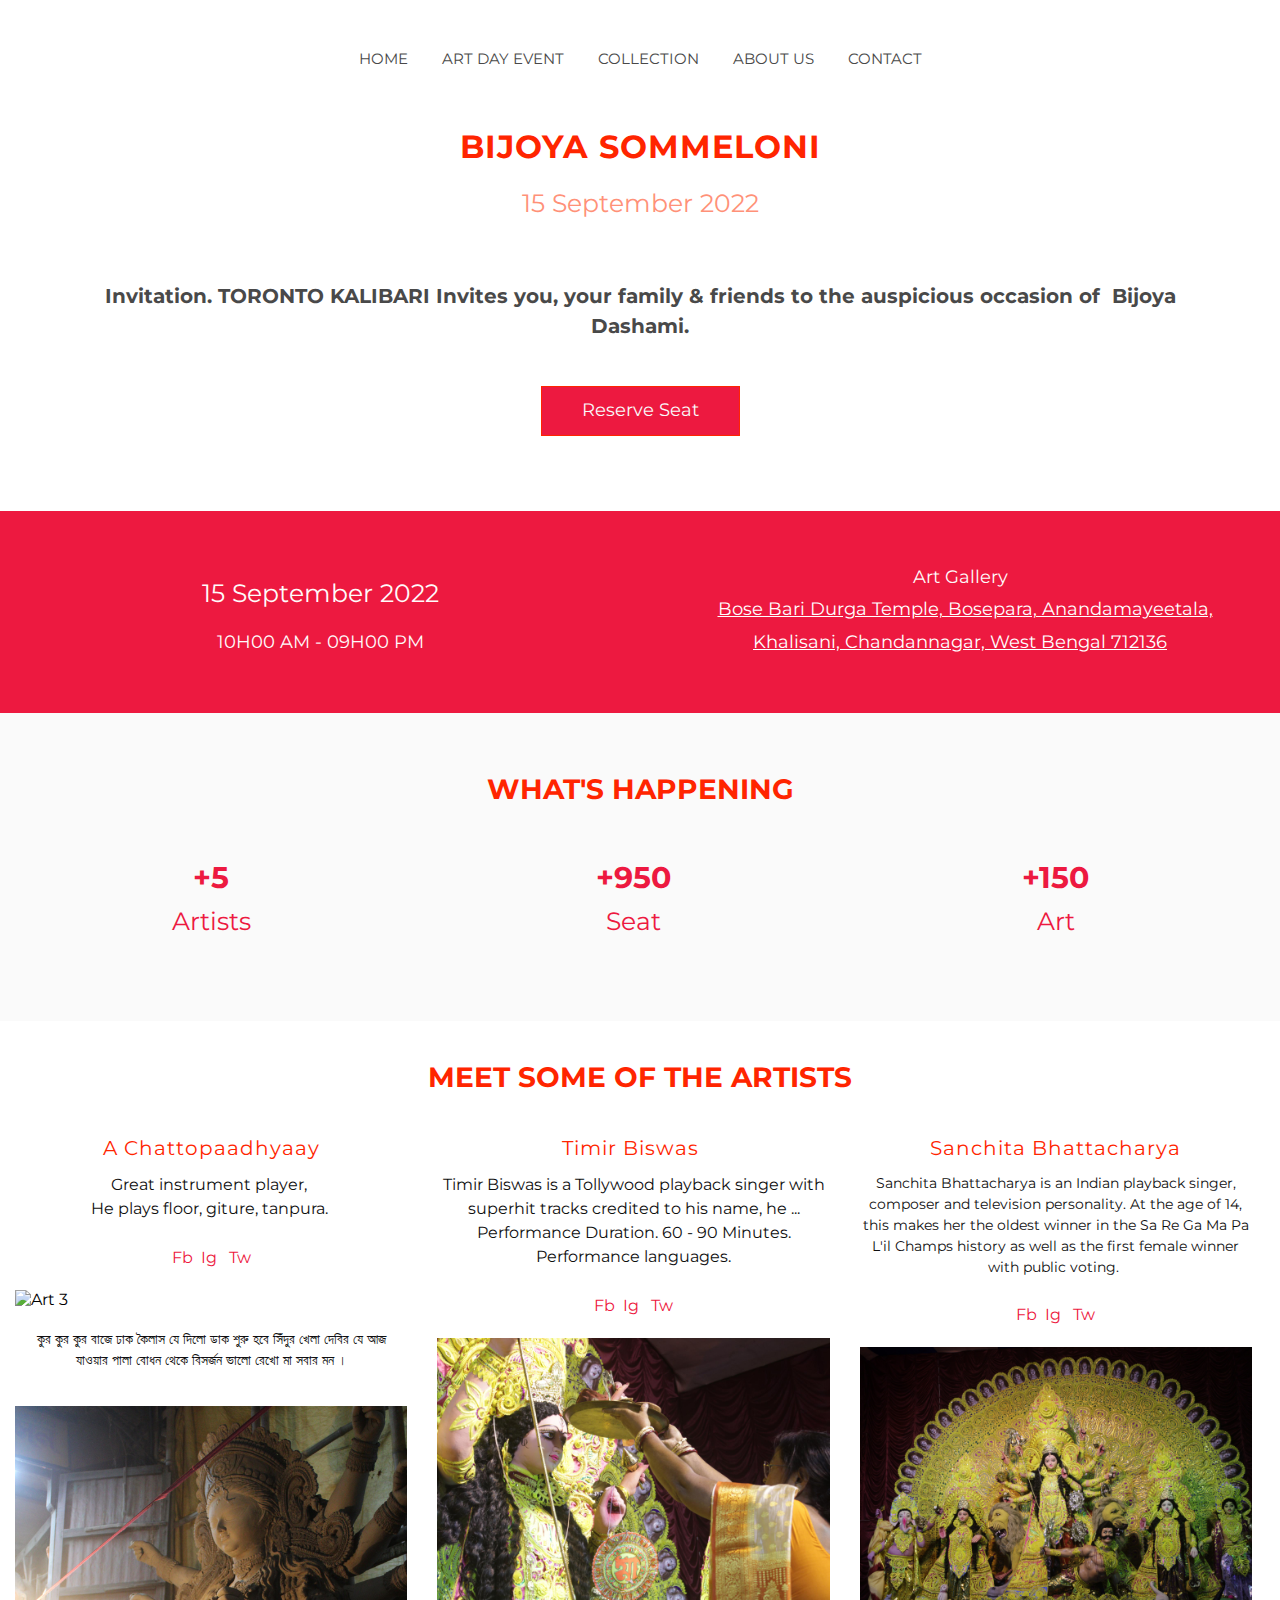
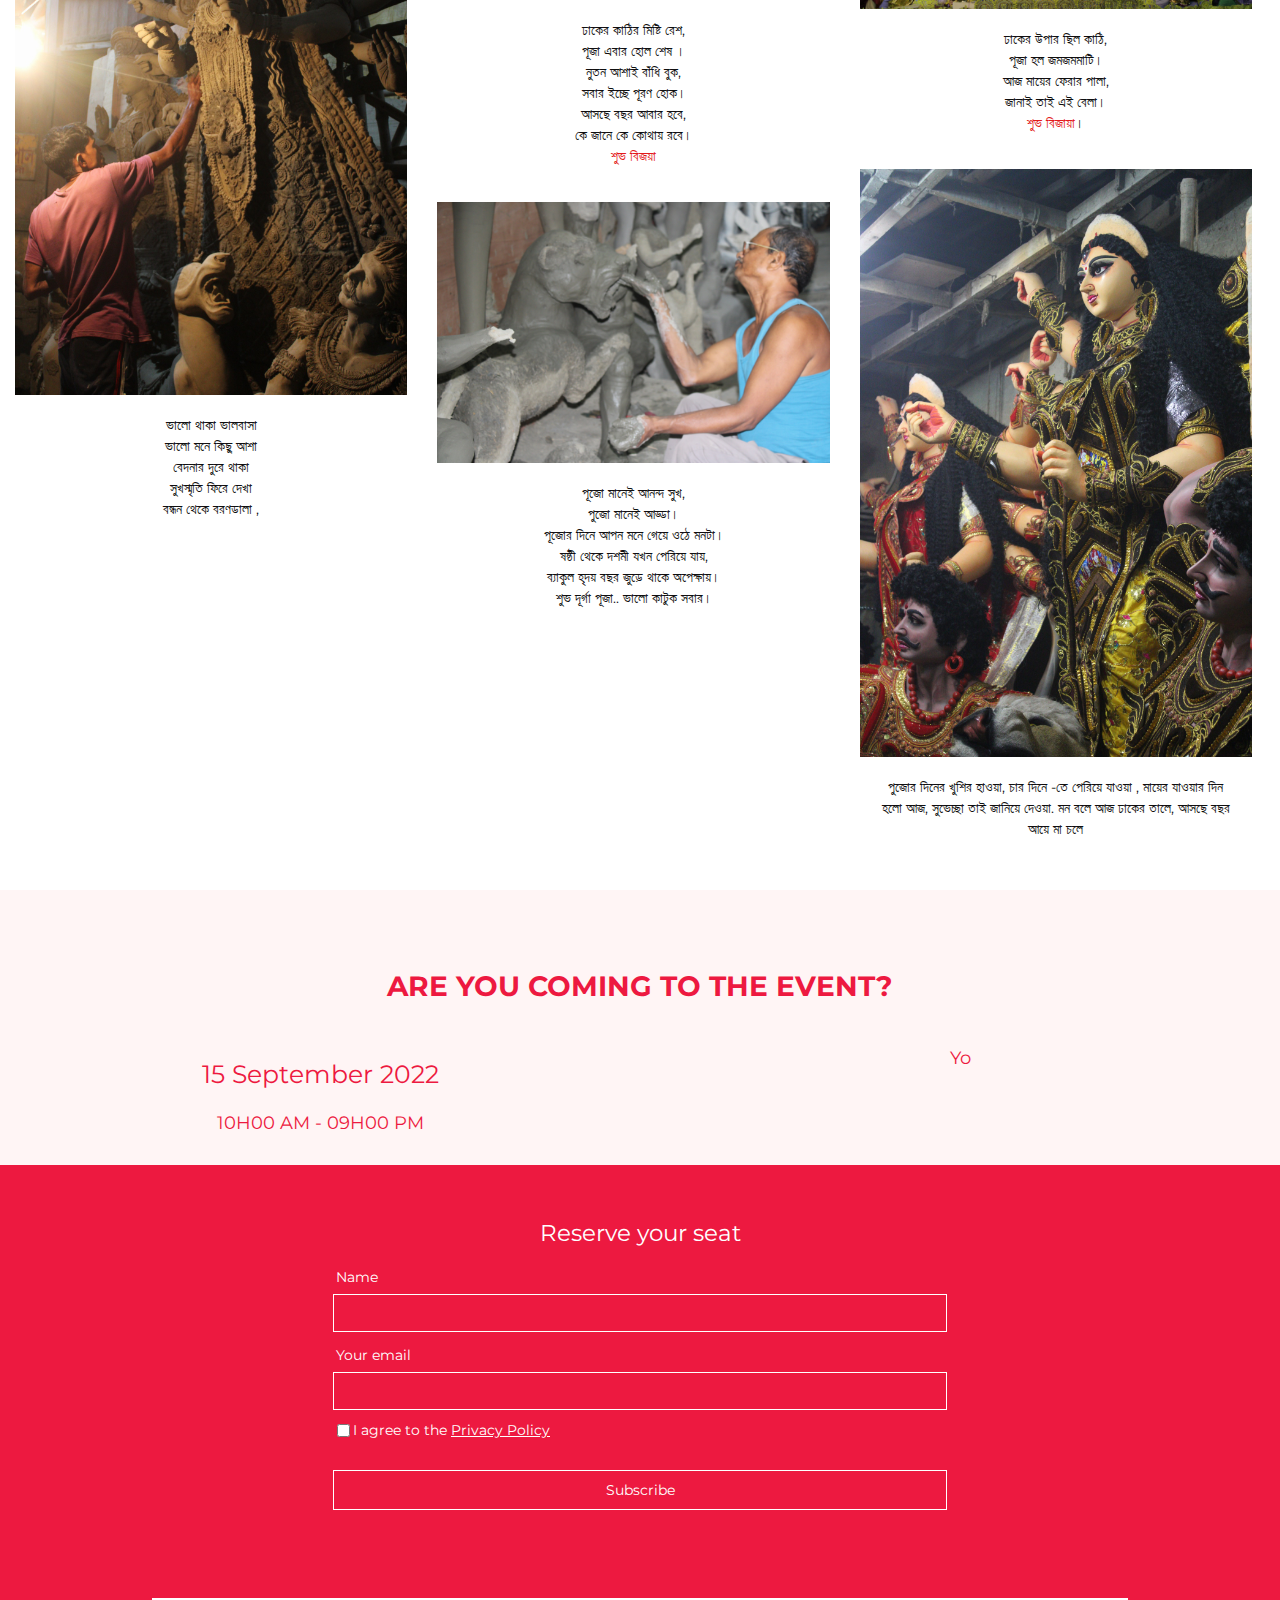
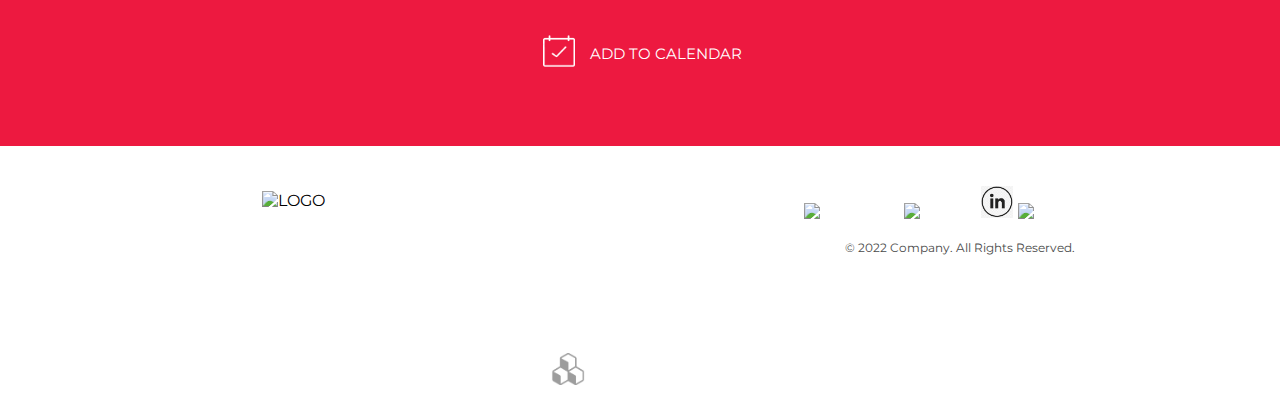
==== commit b488056c: "Added a hover effect and missing linkedIn logo Icon in the main page" ====
--- a/bijoya/bijoya.html
+++ b/bijoya/bijoya.html
@@ -1,29 +1,31 @@
 <!DOCTYPE html>
 
 <html>
+
 <head>
-<title></title>
-<meta content="summary_large_image" name="twitter:card"/>
-<meta content="website" property="og:type"/>
-<meta content="" property="og:description"/>
-<meta content="https://0nptcix1u3.preview-posted-stuff.com/V2-jE1u-7nvP-iyeR-g3vj/" property="og:url"/>
-<meta content="https://pro-bee-beepro-thumbnail.getbee.io/messages/866404/850530/1760749/8305909_large.jpg" property="og:image"/>
-<meta content="" property="og:title"/>
-<meta content="" name="description"/>
-<meta charset="utf-8"/>
-<meta content="width=device-width" name="viewport"/>
-<link href="https://fonts.googleapis.com/css?family=Roboto" rel="stylesheet" type="text/css"/>
-<link href="https://fonts.googleapis.com/css?family=Abril+Fatface" rel="stylesheet" type="text/css"/>
-<link href="https://fonts.googleapis.com/css?family=Merriweather" rel="stylesheet" type="text/css"/>
-<link href="https://fonts.googleapis.com/css?family=Montserrat" rel="stylesheet" type="text/css"/>
-<link href="https://fonts.googleapis.com/css?family=Roboto+Slab" rel="stylesheet" type="text/css"/>
-<link href="https://fonts.googleapis.com/css?family=Bitter" rel="stylesheet" type="text/css"/>
-<link href="https://fonts.googleapis.com/css?family=Lato" rel="stylesheet" type="text/css"/>
-<link href="https://fonts.googleapis.com/css?family=Varela+Round" rel="stylesheet" type="text/css"/>
-<link href="https://fonts.googleapis.com/css?family=Cabin" rel="stylesheet" type="text/css"/>
-<link href="https://fonts.googleapis.com/css?family=Oswald" rel="stylesheet" type="text/css"/>
-<link href="https://fonts.googleapis.com/css?family=Playfair+Display" rel="stylesheet" type="text/css"/>
-<style>
+	<title></title>
+	<meta content="summary_large_image" name="twitter:card" />
+	<meta content="website" property="og:type" />
+	<meta content="" property="og:description" />
+	<meta content="https://0nptcix1u3.preview-posted-stuff.com/V2-jE1u-7nvP-iyeR-g3vj/" property="og:url" />
+	<meta content="https://pro-bee-beepro-thumbnail.getbee.io/messages/866404/850530/1760749/8305909_large.jpg"
+		property="og:image" />
+	<meta content="" property="og:title" />
+	<meta content="" name="description" />
+	<meta charset="utf-8" />
+	<meta content="width=device-width" name="viewport" />
+	<link href="https://fonts.googleapis.com/css?family=Roboto" rel="stylesheet" type="text/css" />
+	<link href="https://fonts.googleapis.com/css?family=Abril+Fatface" rel="stylesheet" type="text/css" />
+	<link href="https://fonts.googleapis.com/css?family=Merriweather" rel="stylesheet" type="text/css" />
+	<link href="https://fonts.googleapis.com/css?family=Montserrat" rel="stylesheet" type="text/css" />
+	<link href="https://fonts.googleapis.com/css?family=Roboto+Slab" rel="stylesheet" type="text/css" />
+	<link href="https://fonts.googleapis.com/css?family=Bitter" rel="stylesheet" type="text/css" />
+	<link href="https://fonts.googleapis.com/css?family=Lato" rel="stylesheet" type="text/css" />
+	<link href="https://fonts.googleapis.com/css?family=Varela+Round" rel="stylesheet" type="text/css" />
+	<link href="https://fonts.googleapis.com/css?family=Cabin" rel="stylesheet" type="text/css" />
+	<link href="https://fonts.googleapis.com/css?family=Oswald" rel="stylesheet" type="text/css" />
+	<link href="https://fonts.googleapis.com/css?family=Playfair+Display" rel="stylesheet" type="text/css" />
+	<style>
 		.bee-row,
 		.bee-row-content {
 			position: relative
@@ -102,6 +104,33 @@
 
 		.bee-button .content {
 			text-align: center
+		}
+
+		.bee-button-content {
+			font-size: 18px;
+			background-color: #ed1940;
+			border-bottom: 1px solid #FF2500;
+			border-left: 1px solid #FF2500;
+			border-radius: 0px;
+			border-right: 1px solid #FF2500;
+			border-top: 1px solid #FF2500;
+			color: #fafafa;
+			direction: ltr;
+			font-family: inherit;
+			font-weight: 400;
+			letter-spacing: 0px;
+			max-width: 100%;
+			padding-bottom: 7px;
+			padding-left: 40px;
+			padding-right: 40px;
+			padding-top: 5px;
+			width: auto;
+			display: inline-block;
+		}
+		.bee-button-content:hover{
+			background-color: #d10329;
+			font-weight:200px;
+			
 		}
 
 		.bee-button a,
@@ -701,371 +730,504 @@
 		}
 	</style>
 </head>
+
 <body>
-<div class="bee-page-container">
-<div class="bee-row bee-row-1">
-<div class="bee-row-content">
-<div class="bee-col bee-col-1 bee-col-w12">
-<div class="bee-block bee-block-1 bee-menu">
-<nav class="bee-menu"><input class="bee-hamburger-trigger" id="bee-hamburger-memu-r0c0m0" type="checkbox"/><label class="bee-hamburger-controls" for="bee-hamburger-memu-r0c0m0"><span class="bee-hamburger-open"></span><span class="bee-hamburger-close"></span></label>
-<ul class="bee-horizontal with-bee-hamburger">
-<li><a href="www.example.com" target="_self" title="HOME">HOME</a></li>
-<li><a href="www.example.com" target="_self" title="ART DAY EVENT">ART DAY EVENT</a></li>
-<li><a href="www.example.com" target="_self" title="COLLECTION">COLLECTION</a></li>
-<li><a href="www.example.com" target="_self" title="ABOUT US">ABOUT US</a></li>
-<li><a href="www.example.com" target="_self" title="CONTACT">CONTACT</a></li>
-</ul>
-</nav>
-</div>
-<div class="bee-block bee-block-2 bee-heading">
-<h2 style="color:#ff2500;direction:ltr;font-family:Montserrat, Trebuchet MS, Lucida Grande, Lucida Sans Unicode, Lucida Sans, Tahoma, sans-serif;font-size:32px;font-weight:700;letter-spacing:1px;line-height:150%;text-align:center;margin-top:0;margin-bottom:0;"><span class="tinyMce-placeholder">​BIJOYA SOMMELONI</span> </h2>
-</div>
-<div class="bee-block bee-block-3 bee-heading">
-<h2 style="color:#ff9178;direction:ltr;font-family:Montserrat, Trebuchet MS, Lucida Grande, Lucida Sans Unicode, Lucida Sans, Tahoma, sans-serif;font-size:25px;font-weight:400;letter-spacing:normal;line-height:180%;text-align:center;margin-top:0;margin-bottom:0;"><span class="tinyMce-placeholder">15 September 2022</span> </h2>
-</div>
-<div class="bee-block bee-block-4 bee-icons">
-<div class="bee-icon bee-icon-last">
-<div class="bee-content">
-<div class="bee-icon-image"><img alt="" height="128px" src="images/3698f279-d1ce-49de-a231-ed425a1ca0ca.jpg" width="auto"/></div>
-</div>
-</div>
-</div>
-<div class="bee-block bee-block-5 bee-text">
-<div class="bee-text-content" style="font-size: 14px; line-height: 150%; color: #494949; font-family: inherit;">
-<p style="font-size: 14px; line-height: 21px; text-align: center;"><span style="font-size: 20px; line-height: 30px;"><strong style="">Invitation. TORONTO KALIBARI Invites you, your family & friends to the auspicious occasion of  Bijoya Dashami.</strong></span></p>
-</div>
-</div>
-<div class="bee-block bee-block-6 bee-button"><a class="bee-button-content" href="http://www.example.com" style="font-size: 18px; background-color: #ed1940; border-bottom: 1px solid #FF2500; border-left: 1px solid #FF2500; border-radius: 0px; border-right: 1px solid #FF2500; border-top: 1px solid #FF2500; color: #fafafa; direction: ltr; font-family: inherit; font-weight: 400; letter-spacing: 0px; max-width: 100%; padding-bottom: 7px; padding-left: 40px; padding-right: 40px; padding-top: 5px; width: auto; display: inline-block;"><span style="word-break: break-word; font-size: 18px; line-height: 200%; letter-spacing: normal;"><span style="font-size: 18px;">Reserve Seat</span></span></a></div>
-<div class="bee-block bee-block-7 bee-spacer">
-<div class="spacer" style="height:60px;"></div>
-</div>
-</div>
-</div>
-</div>
-<div class="bee-row bee-row-2">
-<div class="bee-row-content">
-<div class="bee-col bee-col-1 bee-col-w6">
-<div class="bee-block bee-block-1 bee-spacer">
-<div class="spacer" style="height:30px;"></div>
-</div>
-<div class="bee-block bee-block-2 bee-heading">
-<h2 style="color:#fffbfb;direction:ltr;font-family:Montserrat, Trebuchet MS, Lucida Grande, Lucida Sans Unicode, Lucida Sans, Tahoma, sans-serif;font-size:25px;font-weight:400;letter-spacing:normal;line-height:180%;text-align:center;margin-top:0;margin-bottom:0;"><span class="tinyMce-placeholder">15 September 2022</span> </h2>
-</div>
-<div class="bee-block bee-block-3 bee-heading">
-<h2 style="color:#fffbfb;direction:ltr;font-family:Montserrat, Trebuchet MS, Lucida Grande, Lucida Sans Unicode, Lucida Sans, Tahoma, sans-serif;font-size:18px;font-weight:400;letter-spacing:normal;line-height:180%;text-align:center;margin-top:0;margin-bottom:0;">10H00 AM - 09H00 PM </h2>
-</div>
-</div>
-<div class="bee-col bee-col-2 bee-col-w6">
-<div class="bee-block bee-block-1 bee-spacer">
-<div class="spacer" style="height:30px;"></div>
-</div>
-<div class="bee-block bee-block-2 bee-heading">
-<h2 style="color:#fffbfb;direction:ltr;font-family:Montserrat, Trebuchet MS, Lucida Grande, Lucida Sans Unicode, Lucida Sans, Tahoma, sans-serif;font-size:18px;font-weight:400;letter-spacing:normal;line-height:180%;text-align:center;margin-top:0;margin-bottom:0;"><span class="tinyMce-placeholder">Art Gallery<br/>  <a jsaction="trigger.VM8bg" role="link" style="text-decoration: underline; color: #ffffff;" tabindex="0">Bose Bari Durga Temple, Bosepara, Anandamayeetala, Khalisani, Chandannagar, West Bengal 712136</a></span> </h2>
-</div>
-<div class="bee-block bee-block-3 bee-spacer">
-<div class="spacer" style="height:30px;"></div>
-</div>
-</div>
-</div>
-</div>
-<div class="bee-row bee-row-3">
-<div class="bee-row-content">
-<div class="bee-col bee-col-1 bee-col-w12">
-<div class="bee-block bee-block-1 bee-heading">
-<h2 style="color:#ff2500;direction:ltr;font-family:Montserrat, Trebuchet MS, Lucida Grande, Lucida Sans Unicode, Lucida Sans, Tahoma, sans-serif;font-size:28px;font-weight:700;letter-spacing:normal;line-height:150%;text-align:center;margin-top:0;margin-bottom:0;"><span class="tinyMce-placeholder">WHAT'S HAPPENING</span> </h2>
-</div>
-</div>
-</div>
-</div>
-<div class="bee-row bee-row-4">
-<div class="bee-row-content">
-<div class="bee-col bee-col-1 bee-col-w4">
-<div class="bee-block bee-block-1 bee-paragraph">
-<p><strong>+5</strong></p>
-</div>
-<div class="bee-block bee-block-2 bee-paragraph">
-<p>Artists</p>
-</div>
-</div>
-<div class="bee-col bee-col-2 bee-col-w4">
-<div class="bee-block bee-block-1 bee-paragraph">
-<p><strong>+950</strong></p>
-</div>
-<div class="bee-block bee-block-2 bee-paragraph">
-<p>Seat</p>
-</div>
-</div>
-<div class="bee-col bee-col-3 bee-col-w4">
-<div class="bee-block bee-block-1 bee-paragraph">
-<p><strong>+150</strong></p>
-</div>
-<div class="bee-block bee-block-2 bee-paragraph">
-<p>Art</p>
-</div>
-</div>
-</div>
-</div>
-<div class="bee-row bee-row-5">
-<div class="bee-row-content">
-<div class="bee-col bee-col-1 bee-col-w12">
-<div class="bee-block bee-block-1 bee-spacer">
-<div class="spacer" style="height:60px;"></div>
-</div>
-</div>
-</div>
-</div>
-<div class="bee-row bee-row-6">
-<div class="bee-row-content">
-<div class="bee-col bee-col-1 bee-col-w12">
-<div class="bee-block bee-block-1 bee-heading">
-<h2 style="color:#ff2500;direction:ltr;font-family:Montserrat, Trebuchet MS, Lucida Grande, Lucida Sans Unicode, Lucida Sans, Tahoma, sans-serif;font-size:28px;font-weight:700;letter-spacing:normal;line-height:150%;text-align:center;margin-top:0;margin-bottom:0;"><span class="tinyMce-placeholder">MEET SOME OF THE ARTISTS</span> </h2>
-</div>
-</div>
-</div>
-</div>
-<div class="bee-row bee-row-7">
-<div class="bee-row-content">
-<div class="bee-col bee-col-1 bee-col-w4">
-<div class="bee-block bee-block-1 bee-heading">
-<h3 style="color:#ff2500;direction:ltr;font-family:Montserrat, Trebuchet MS, Lucida Grande, Lucida Sans Unicode, Lucida Sans, Tahoma, sans-serif;font-size:20px;font-weight:400;letter-spacing:1px;line-height:150%;text-align:center;margin-top:0;margin-bottom:0;"><span class="tinyMce-placeholder">A Chattopaadhyaay​</span> </h3>
-</div>
-<div class="bee-block bee-block-2 bee-text">
-<div class="bee-text-content" style="font-size: 14px; line-height: 150%; color: #0f0f0f; font-family: inherit;">
-<p style="font-size: 14px; line-height: 21px; text-align: center;"><span style="font-size: 16px; line-height: 24px;">Great instrument player, </span></p>
-<p style="font-size: 14px; line-height: 21px; text-align: center;"><span style="font-size: 16px; line-height: 24px;">He plays floor, giture, tanpura. </span></p>
-</div>
-</div>
-<div class="bee-block bee-block-3 bee-text">
-<div class="bee-text-content" style="font-size: 14px; line-height: 150%; font-family: inherit; color: #0f0f0f;">
-<p style="font-size: 14px; line-height: 21px; text-align: center;"><span style="font-size: 16px; line-height: 24px;"><a href="http://www.example.com" rel="noopener" style="text-decoration: none; color: #ed1940;" target="_blank">Fb</a>  <a href="http://www.example.com" rel="noopener" style="text-decoration: none; color: #ed1940;" target="_blank">Ig</a>   <a href="http://www.example.com" rel="noopener" style="text-decoration: none; color: #ed1940;" target="_blank">Tw</a></span></p>
-</div>
-</div>
-<div class="bee-block bee-block-4 bee-image"><img alt="Art 3" class="bee-fixedwidth" src="images/c91a23d2-75fb-4151-9a52-7691affdb2ae.JPG" style="max-width:396px;"/></div>
-<div class="bee-block bee-block-5 bee-text">
-<div class="bee-text-content" style="font-size: 14px; line-height: 150%; color: #0f0f0f; font-family: inherit;">
-<p style="font-size: 14px; line-height: 21px; text-align: center;">কুর কুর কুর বাজে ঢাক কৈলাস যে দিলো ডাক শুরু হবে সিঁদুর খেলা দেবির যে আজ যাওয়ার পালা বোধন থেকে বিসর্জন ভালো রেখো মা সবার মন ।</p>
-</div>
-</div>
-<div class="bee-block bee-block-6 bee-image"><img alt="Art 3" class="bee-fixedwidth" src="images/20220922022618_IMG_3828.JPG" style="max-width:396px;"/></div>
-<div class="bee-block bee-block-7 bee-text">
-<div class="bee-text-content" style="font-size: 14px; line-height: 150%; color: #0f0f0f; font-family: inherit;">
-<p style="font-size: 14px; line-height: 21px; text-align: center;">ভালো থাকা ভালবাসা</p>
-<p style="font-size: 14px; line-height: 21px; text-align: center;">ভালো মনে কিছু আশা</p>
-<p style="font-size: 14px; line-height: 21px; text-align: center;">বেদনার দুরে থাকা</p>
-<p style="font-size: 14px; line-height: 21px; text-align: center;">সুখস্মৃতি ফিরে দেখা</p>
-<p style="font-size: 14px; line-height: 21px; text-align: center;">বন্ধন থেকে বরণডালা ,</p>
-</div>
-</div>
-</div>
-<div class="bee-col bee-col-2 bee-col-w4">
-<div class="bee-block bee-block-1 bee-heading">
-<h3 style="color:#ff2500;direction:ltr;font-family:Montserrat, Trebuchet MS, Lucida Grande, Lucida Sans Unicode, Lucida Sans, Tahoma, sans-serif;font-size:20px;font-weight:400;letter-spacing:1px;line-height:150%;text-align:center;margin-top:0;margin-bottom:0;"><span class="tinyMce-placeholder">Timir Biswas ​</span> </h3>
-</div>
-<div class="bee-block bee-block-2 bee-text">
-<div class="bee-text-content" style="font-size: 14px; line-height: 150%; color: #0f0f0f; font-family: inherit;">
-<p style="font-size: 14px; line-height: 21px; text-align: center;"><span style="font-size: 16px; line-height: 24px;">Timir Biswas is a Tollywood playback singer with superhit tracks credited to his name, he ... Performance Duration. 60 - 90 Minutes. Performance languages.</span></p>
-</div>
-</div>
-<div class="bee-block bee-block-3 bee-text">
-<div class="bee-text-content" style="font-size: 14px; line-height: 150%; font-family: inherit; color: #0f0f0f;">
-<p style="font-size: 14px; line-height: 21px; text-align: center;"><span style="font-size: 16px; line-height: 24px;"><a href="http://www.example.com" rel="noopener" style="text-decoration: none; color: #ed1940;" target="_blank">Fb</a>  <a href="http://www.example.com" rel="noopener" style="text-decoration: none; color: #ed1940;" target="_blank">Ig</a>   <a href="http://www.example.com" rel="noopener" style="text-decoration: none; color: #ed1940;" target="_blank">Tw</a></span></p>
-</div>
-</div>
-<div class="bee-block bee-block-4 bee-image"><img alt="Art 3" class="bee-fixedwidth" src="images/20221004212346_IMG_4151.JPG" style="max-width:396px;"/></div>
-<div class="bee-block bee-block-5 bee-text">
-<div class="bee-text-content" style="font-size: 14px; line-height: 150%; color: #0f0f0f; font-family: inherit;">
-<p style="font-size: 14px; line-height: 21px; text-align: center;">ঢাকের কাঠির মিষ্টি রেশ,</p>
-<p style="font-size: 14px; line-height: 21px; text-align: center;">পূজা এবার হোল শেষ ।</p>
-<p style="font-size: 14px; line-height: 21px; text-align: center;">নুতন আশাই বাঁধি বুক,</p>
-<p style="font-size: 14px; line-height: 21px; text-align: center;">সবার ইচ্ছে পূরণ হোক।</p>
-<p style="font-size: 14px; line-height: 21px; text-align: center;">আসছে বছর আবার হবে,</p>
-<p style="font-size: 14px; line-height: 21px; text-align: center;">কে জানে কে কোথায় রবে।</p>
-<p style="font-size: 14px; line-height: 21px; text-align: center;"><span style="color: #e31a1a; line-height: 18px;">শুভ বিজয়া</span></p>
-</div>
-</div>
-<div class="bee-block bee-block-6 bee-image"><img alt="Art" class="bee-fixedwidth" src="images/20220922020338_IMG_3793.JPG" style="max-width:396px;"/></div>
-<div class="bee-block bee-block-7 bee-text">
-<div class="bee-text-content" style="font-size: 14px; line-height: 150%; color: #0f0f0f; font-family: inherit;">
-<p style="font-size: 14px; line-height: 21px; text-align: center;">পূজো মানেই আনন্দ সুখ,</p>
-<p style="font-size: 14px; line-height: 21px; text-align: center;">পুজো মানেই আড্ডা।</p>
-<p style="font-size: 14px; line-height: 21px; text-align: center;">পূজোর দিনে আপন মনে গেয়ে ওঠে মনটা।</p>
-<p style="font-size: 14px; line-height: 21px; text-align: center;">ষষ্ঠী থেকে দশমী যখন পেরিয়ে যায়,</p>
-<p style="font-size: 14px; line-height: 21px; text-align: center;">ব্যাকুল হৃদয় বছর জুড়ে থাকে অপেক্ষায়।</p>
-<p style="font-size: 14px; line-height: 21px; text-align: center;">শুভ দূর্গা পূজা.. ভালো কাটুক সবার।</p>
-</div>
-</div>
-</div>
-<div class="bee-col bee-col-3 bee-col-w4">
-<div class="bee-block bee-block-1 bee-heading">
-<h3 style="color:#ff2500;direction:ltr;font-family:Montserrat, Trebuchet MS, Lucida Grande, Lucida Sans Unicode, Lucida Sans, Tahoma, sans-serif;font-size:20px;font-weight:400;letter-spacing:1px;line-height:150%;text-align:center;margin-top:0;margin-bottom:0;"><span class="tinyMce-placeholder">Sanchita Bhattacharya</span> </h3>
-</div>
-<div class="bee-block bee-block-2 bee-text">
-<div class="bee-text-content" style="font-size: 14px; line-height: 150%; color: #0f0f0f; font-family: inherit;">
-<p style="font-size: 14px; line-height: 21px; text-align: center;">Sanchita Bhattacharya is an Indian playback singer, composer and television personality. At the age of 14, this makes her the oldest winner in the Sa Re Ga Ma Pa L'il Champs history as well as the first female winner with public voting. </p>
-</div>
-</div>
-<div class="bee-block bee-block-3 bee-text">
-<div class="bee-text-content" style="font-size: 14px; line-height: 150%; font-family: inherit; color: #0f0f0f;">
-<p style="font-size: 14px; line-height: 21px; text-align: center;"><span style="font-size: 16px; line-height: 24px;"><a href="http://www.example.com" rel="noopener" style="text-decoration: none; color: #ed1940;" target="_blank">Fb</a>  <a href="http://www.example.com" rel="noopener" style="text-decoration: none; color: #ed1940;" target="_blank">Ig</a>   <a href="http://www.example.com" rel="noopener" style="text-decoration: none; color: #ed1940;" target="_blank">Tw</a></span></p>
-</div>
-</div>
-<div class="bee-block bee-block-4 bee-image"><img alt="Art 3" class="bee-fixedwidth" src="images/20221002052428_IMG_4006.JPG" style="max-width:396px;"/></div>
-<div class="bee-block bee-block-5 bee-text">
-<div class="bee-text-content" style="font-size: 14px; line-height: 150%; color: #0f0f0f; font-family: inherit;">
-<p style="font-size: 14px; line-height: 21px; text-align: center;">ঢাকের উপার ছিল কাঠি,</p>
-<p style="font-size: 14px; line-height: 21px; text-align: center;">পূজা হল জমজমমাটি।</p>
-<p style="font-size: 14px; line-height: 21px; text-align: center;">আজ মায়ের ফেরার পালা,</p>
-<p style="font-size: 14px; line-height: 21px; text-align: center;">জানাই তাই এই বেলা।</p>
-<p style="font-size: 14px; line-height: 21px; text-align: center;"><span style="color: #e31a1a; line-height: 18px;">শুভ</span> <span style="background-color: #ffffff; color: #e31a1a; line-height: 18px;">বিজায়া</span>।</p>
-</div>
-</div>
-<div class="bee-block bee-block-6 bee-image"><img alt="Art" class="bee-fixedwidth" src="images/20220922021505_IMG_3815.JPG" style="max-width:396px;"/></div>
-<div class="bee-block bee-block-7 bee-text">
-<div class="bee-text-content" style="font-size: 14px; line-height: 150%; color: #0f0f0f; font-family: inherit;">
-<p style="font-size: 14px; line-height: 21px; text-align: center;">পুজোর দিনের খুশির হাওয়া, চার দিনে -তে পেরিয়ে যাওয়া , মায়ের যাওয়ার দিন হলো আজ, সুভেচ্ছা তাই জানিয়ে দেওয়া. মন বলে আজ ঢাকের তালে, আসছে বছর আয়ে মা চলে</p>
-</div>
-</div>
-</div>
-</div>
-</div>
-<div class="bee-row bee-row-8">
-<div class="bee-row-content">
-<div class="bee-col bee-col-1 bee-col-w12">
-<div class="bee-block bee-block-1 bee-spacer">
-<div class="spacer" style="height:40px;"></div>
-</div>
-<div class="bee-block bee-block-2 bee-heading">
-<h2 style="color:#ed1940;direction:ltr;font-family:Montserrat, Trebuchet MS, Lucida Grande, Lucida Sans Unicode, Lucida Sans, Tahoma, sans-serif;font-size:28px;font-weight:700;letter-spacing:normal;line-height:150%;text-align:center;margin-top:0;margin-bottom:0;"><span class="tinyMce-placeholder">ARE YOU COMING TO THE EVENT?</span> </h2>
-</div>
-</div>
-</div>
-</div>
-<div class="bee-row bee-row-9">
-<div class="bee-row-content">
-<div class="bee-col bee-col-1 bee-col-w6">
-<div class="bee-block bee-block-1 bee-heading">
-<h2 style="color:#ed1940;direction:ltr;font-family:Montserrat, Trebuchet MS, Lucida Grande, Lucida Sans Unicode, Lucida Sans, Tahoma, sans-serif;font-size:25px;font-weight:400;letter-spacing:normal;line-height:180%;text-align:center;margin-top:0;margin-bottom:0;"><span class="tinyMce-placeholder">15 September 2022</span> </h2>
-</div>
-<div class="bee-block bee-block-2 bee-heading">
-<h2 style="color:#ed1940;direction:ltr;font-family:Montserrat, Trebuchet MS, Lucida Grande, Lucida Sans Unicode, Lucida Sans, Tahoma, sans-serif;font-size:18px;font-weight:400;letter-spacing:normal;line-height:180%;text-align:center;margin-top:0;margin-bottom:0;"><span class="tinyMce-placeholder">10H00 AM - 09H00 PM</span> </h2>
-</div>
-</div>
-<div class="bee-col bee-col-2 bee-col-w6">
-<div class="bee-block bee-block-1 bee-heading">
-<h2 style="color:#ed1940;direction:ltr;font-family:Montserrat, Trebuchet MS, Lucida Grande, Lucida Sans Unicode, Lucida Sans, Tahoma, sans-serif;font-size:18px;font-weight:400;letter-spacing:normal;line-height:180%;text-align:center;margin-top:0;margin-bottom:0;"><span class="tinyMce-placeholder">Yo</span> </h2>
-</div>
-<div class="bee-block bee-block-2 bee-spacer">
-<div class="spacer" style="height:40px;"></div>
-</div>
-</div>
-</div>
-</div>
-<div class="bee-row bee-row-10">
-<div class="bee-row-content">
-<div class="bee-col bee-col-1 bee-col-w3">
-<div class="bee-block bee-block-1 bee-spacer">
-<div class="spacer" style="height:40px;"></div>
-</div>
-</div>
-<div class="bee-col bee-col-2 bee-col-w6">
-<div class="bee-block bee-block-1 bee-spacer">
-<div class="spacer" style="height:50px;"></div>
-</div>
-<div class="bee-block bee-block-2 bee-heading">
-<h1 style="color:#ffffff;direction:ltr;font-family:Montserrat, Trebuchet MS, Lucida Grande, Lucida Sans Unicode, Lucida Sans, Tahoma, sans-serif;font-size:23px;font-weight:400;letter-spacing:normal;line-height:120%;text-align:center;margin-top:0;margin-bottom:0;"><span class="tinyMce-placeholder">Reserve your seat</span> </h1>
-</div>
-<div class="bee-block bee-block-3 bee-form">
-<form accept-charset="UTF-8" action="ACTION_PLACEHOLDER" autocomplete="on" enctype="multipart/form-data" method="post" target="_self">
-<div class="bee-form-row">
-<div class="bee-field bee-field-r9c1m2i1"><label for="r9c1m2i1">Name</label><input id="r9c1m2i1" name="firstname" required="" type="text"/></div>
-</div>
-<div class="bee-form-row">
-<div class="bee-field bee-field-r9c1m2i3"><label for="r9c1m2i3">Your email</label><input id="r9c1m2i3" name="email" required="" type="text"/></div>
-</div>
-<div class="bee-form-row">
-<div class="bee-field bee-field-r9c1m2i10 bee-inline-field"><input id="r9c1m2i10" name="privacy_policy" type="checkbox"/><label class="inline" for="r9c1m2i10">I agree to the <a href="https://your_privacy_url">Privacy Policy</a></label></div>
-</div>
-<div class="bee-form-row">
-<div class="bee-field bee-field-r9c1m2i11">
-<div class="bee-button-container"><button id="r9c1m2i11" name="submit" type="submit" value="Subscribe">Subscribe</button></div>
-</div>
-</div>
-</form>
-</div>
-<div class="bee-block bee-block-4 bee-spacer">
-<div class="spacer" style="height:30px;"></div>
-</div>
-</div>
-<div class="bee-col bee-col-3 bee-col-w3">
-<div class="bee-block bee-block-1 bee-spacer">
-<div class="spacer" style="height:40px;"></div>
-</div>
-</div>
-</div>
-</div>
-<div class="bee-row bee-row-11">
-<div class="bee-row-content">
-<div class="bee-col bee-col-1 bee-col-w12">
-<div class="bee-block bee-block-1 bee-divider">
-<div class="center bee-separator" style="border-top:2px solid #FFFFFF;width:80%;"></div>
-</div>
-<div class="bee-block bee-block-2 bee-icons">
-<div class="bee-icon bee-icon-last">
-<div class="bee-content">
-<div class="bee-icon-image"><a href="https://www.example.com" target="_self" title="Add to Calendar"><img alt="Add to Calendar" height="32px" src="images/add_calendar_icon.png" width="auto"/></a></div>
-<div class="bee-icon-label bee-icon-label-right"><a href="https://www.example.com" target="_self" title="Add to Calendar">ADD TO CALENDAR</a></div>
-</div>
-</div>
-</div>
-<div class="bee-block bee-block-3 bee-spacer">
-<div class="spacer" style="height:40px;"></div>
-</div>
-</div>
-</div>
-</div>
-<div class="bee-row bee-row-12">
-<div class="bee-row-content">
-<div class="bee-col bee-col-1 bee-col-w6">
-<div class="bee-block bee-block-1 bee-spacer">
-<div class="spacer" style="height:15px;"></div>
-</div>
-<div class="bee-block bee-block-2 bee-image"><img alt="LOGO" class="bee-center bee-fixedwidth" src="images/Logo.png" style="max-width:116px;"/></div>
-</div>
-<div class="bee-col bee-col-2 bee-col-w6">
-<div class="bee-block bee-block-1 bee-social">
-<div class="content"><span class="icon" style="padding:0 2.5px 0 2.5px;"><a href="https://www.facebook.com/"><img alt="Facebook" src="images/facebook2x.png" title="facebook"/></a></span><span class="icon" style="padding:0 2.5px 0 2.5px;"><a href="https://www.twitter.com/"><img alt="Twitter" src="images/twitter2x.png" title="twitter"/></a></span><span class="icon" style="padding:0 2.5px 0 2.5px;"><a href="https://www.linkedin.com/"><img alt="Linkedin" src="images/linkedin2x.png" title="linkedin"/></a></span><span class="icon" style="padding:0 2.5px 0 2.5px;"><a href="https://www.instagram.com/"><img alt="Instagram" src="images/instagram2x.png" title="instagram"/></a></span></div>
-</div>
-<div class="bee-block bee-block-2 bee-text">
-<div class="bee-text-content" style="line-height: 150%; font-size: 12px; color: #494949; font-family: inherit;">
-<p style="font-size: 14px; line-height: 21px; text-align: center;"><span style="font-size: 12px; line-height: 18px;">© 2022 Company. All Rights Reserved.</span></p>
-</div>
-</div>
-</div>
-</div>
-</div>
-<div class="bee-row bee-row-13">
-<div class="bee-row-content">
-<div class="bee-col bee-col-1 bee-col-w12">
-<div class="bee-block bee-block-1 bee-divider">
-<div class="spacer" style="height:0px;"></div>
-</div>
-</div>
-</div>
-</div>
-<div class="bee-row bee-row-14">
-<div class="bee-row-content">
-<div class="bee-col bee-col-1 bee-col-w12">
-<div class="bee-block bee-block-1 bee-icons" id="beepro-locked-footer">
-<div class="bee-icon bee-icon-last">
-<div class="bee-content">
-<div class="bee-icon-image"><a href="https://www.designedwithbee.com/?utm_source=editor&utm_medium=bee_pro&utm_campaign=free_footer_link" target="_blank" title="Designed with BEE"><img alt="Designed with BEE" height="32px" src="images/bee.png" width="auto"/></a></div>
-<div class="bee-icon-label bee-icon-label-right"><a href="https://www.designedwithbee.com/?utm_source=editor&utm_medium=bee_pro&utm_campaign=free_footer_link" target="_blank" title="Designed with BEE">Designed with BEE</a></div>
-</div>
-</div>
-</div>
-</div>
-</div>
-</div>
-</div>
+	<div class="bee-page-container">
+		<div class="bee-row bee-row-1">
+			<div class="bee-row-content">
+				<div class="bee-col bee-col-1 bee-col-w12">
+					<div class="bee-block bee-block-1 bee-menu">
+						<nav class="bee-menu"><input class="bee-hamburger-trigger" id="bee-hamburger-memu-r0c0m0"
+								type="checkbox" /><label class="bee-hamburger-controls"
+								for="bee-hamburger-memu-r0c0m0"><span class="bee-hamburger-open"></span><span
+									class="bee-hamburger-close"></span></label>
+							<ul class="bee-horizontal with-bee-hamburger">
+								<li><a href="www.example.com" target="_self" title="HOME">HOME</a></li>
+								<li><a href="www.example.com" target="_self" title="ART DAY EVENT">ART DAY EVENT</a>
+								</li>
+								<li><a href="www.example.com" target="_self" title="COLLECTION">COLLECTION</a></li>
+								<li><a href="www.example.com" target="_self" title="ABOUT US">ABOUT US</a></li>
+								<li><a href="www.example.com" target="_self" title="CONTACT">CONTACT</a></li>
+							</ul>
+						</nav>
+					</div>
+					<div class="bee-block bee-block-2 bee-heading">
+						<h2
+							style="color:#ff2500;direction:ltr;font-family:Montserrat, Trebuchet MS, Lucida Grande, Lucida Sans Unicode, Lucida Sans, Tahoma, sans-serif;font-size:32px;font-weight:700;letter-spacing:1px;line-height:150%;text-align:center;margin-top:0;margin-bottom:0;">
+							<span class="tinyMce-placeholder">​BIJOYA SOMMELONI</span> </h2>
+					</div>
+					<div class="bee-block bee-block-3 bee-heading">
+						<h2
+							style="color:#ff9178;direction:ltr;font-family:Montserrat, Trebuchet MS, Lucida Grande, Lucida Sans Unicode, Lucida Sans, Tahoma, sans-serif;font-size:25px;font-weight:400;letter-spacing:normal;line-height:180%;text-align:center;margin-top:0;margin-bottom:0;">
+							<span class="tinyMce-placeholder">15 September 2022</span> </h2>
+					</div>
+					<div class="bee-block bee-block-4 bee-icons">
+						<div class="bee-icon bee-icon-last">
+							<div class="bee-content">
+								<div class="bee-icon-image"><img alt="" height="128px"
+										src="images/3698f279-d1ce-49de-a231-ed425a1ca0ca.jpg" width="auto" /></div>
+							</div>
+						</div>
+					</div>
+					<div class="bee-block bee-block-5 bee-text">
+						<div class="bee-text-content"
+							style="font-size: 14px; line-height: 150%; color: #494949; font-family: inherit;">
+							<p style="font-size: 14px; line-height: 21px; text-align: center;"><span
+									style="font-size: 20px; line-height: 30px;"><strong style="">Invitation. TORONTO
+										KALIBARI Invites you, your family & friends to the auspicious occasion of
+										 Bijoya Dashami.</strong></span></p>
+						</div>
+					</div>
+					<div class="bee-block bee-block-6 bee-button"><a class="bee-button-content"
+							href="http://www.example.com"
+							><span
+								style="word-break: break-word; font-size: 18px; line-height: 200%; letter-spacing: normal;"><span
+									style="font-size: 18px;">Reserve Seat</span></span></a></div>
+					<div class="bee-block bee-block-7 bee-spacer">
+						<div class="spacer" style="height:60px;"></div>
+					</div>
+				</div>
+			</div>
+		</div>
+		<div class="bee-row bee-row-2">
+			<div class="bee-row-content">
+				<div class="bee-col bee-col-1 bee-col-w6">
+					<div class="bee-block bee-block-1 bee-spacer">
+						<div class="spacer" style="height:30px;"></div>
+					</div>
+					<div class="bee-block bee-block-2 bee-heading">
+						<h2
+							style="color:#fffbfb;direction:ltr;font-family:Montserrat, Trebuchet MS, Lucida Grande, Lucida Sans Unicode, Lucida Sans, Tahoma, sans-serif;font-size:25px;font-weight:400;letter-spacing:normal;line-height:180%;text-align:center;margin-top:0;margin-bottom:0;">
+							<span class="tinyMce-placeholder">15 September 2022</span> </h2>
+					</div>
+					<div class="bee-block bee-block-3 bee-heading">
+						<h2
+							style="color:#fffbfb;direction:ltr;font-family:Montserrat, Trebuchet MS, Lucida Grande, Lucida Sans Unicode, Lucida Sans, Tahoma, sans-serif;font-size:18px;font-weight:400;letter-spacing:normal;line-height:180%;text-align:center;margin-top:0;margin-bottom:0;">
+							10H00 AM - 09H00 PM </h2>
+					</div>
+				</div>
+				<div class="bee-col bee-col-2 bee-col-w6">
+					<div class="bee-block bee-block-1 bee-spacer">
+						<div class="spacer" style="height:30px;"></div>
+					</div>
+					<div class="bee-block bee-block-2 bee-heading">
+						<h2
+							style="color:#fffbfb;direction:ltr;font-family:Montserrat, Trebuchet MS, Lucida Grande, Lucida Sans Unicode, Lucida Sans, Tahoma, sans-serif;font-size:18px;font-weight:400;letter-spacing:normal;line-height:180%;text-align:center;margin-top:0;margin-bottom:0;">
+							<span class="tinyMce-placeholder">Art Gallery<br />  <a jsaction="trigger.VM8bg" role="link"
+									style="text-decoration: underline; color: #ffffff;" tabindex="0">Bose Bari Durga
+									Temple, Bosepara, Anandamayeetala, Khalisani, Chandannagar, West Bengal
+									712136</a></span> </h2>
+					</div>
+					<div class="bee-block bee-block-3 bee-spacer">
+						<div class="spacer" style="height:30px;"></div>
+					</div>
+				</div>
+			</div>
+		</div>
+		<div class="bee-row bee-row-3">
+			<div class="bee-row-content">
+				<div class="bee-col bee-col-1 bee-col-w12">
+					<div class="bee-block bee-block-1 bee-heading">
+						<h2
+							style="color:#ff2500;direction:ltr;font-family:Montserrat, Trebuchet MS, Lucida Grande, Lucida Sans Unicode, Lucida Sans, Tahoma, sans-serif;font-size:28px;font-weight:700;letter-spacing:normal;line-height:150%;text-align:center;margin-top:0;margin-bottom:0;">
+							<span class="tinyMce-placeholder">WHAT'S HAPPENING</span> </h2>
+					</div>
+				</div>
+			</div>
+		</div>
+		<div class="bee-row bee-row-4">
+			<div class="bee-row-content">
+				<div class="bee-col bee-col-1 bee-col-w4">
+					<div class="bee-block bee-block-1 bee-paragraph">
+						<p><strong>+5</strong></p>
+					</div>
+					<div class="bee-block bee-block-2 bee-paragraph">
+						<p>Artists</p>
+					</div>
+				</div>
+				<div class="bee-col bee-col-2 bee-col-w4">
+					<div class="bee-block bee-block-1 bee-paragraph">
+						<p><strong>+950</strong></p>
+					</div>
+					<div class="bee-block bee-block-2 bee-paragraph">
+						<p>Seat</p>
+					</div>
+				</div>
+				<div class="bee-col bee-col-3 bee-col-w4">
+					<div class="bee-block bee-block-1 bee-paragraph">
+						<p><strong>+150</strong></p>
+					</div>
+					<div class="bee-block bee-block-2 bee-paragraph">
+						<p>Art</p>
+					</div>
+				</div>
+			</div>
+		</div>
+		<div class="bee-row bee-row-5">
+			<div class="bee-row-content">
+				<div class="bee-col bee-col-1 bee-col-w12">
+					<div class="bee-block bee-block-1 bee-spacer">
+						<div class="spacer" style="height:60px;"></div>
+					</div>
+				</div>
+			</div>
+		</div>
+		<div class="bee-row bee-row-6">
+			<div class="bee-row-content">
+				<div class="bee-col bee-col-1 bee-col-w12">
+					<div class="bee-block bee-block-1 bee-heading">
+						<h2
+							style="color:#ff2500;direction:ltr;font-family:Montserrat, Trebuchet MS, Lucida Grande, Lucida Sans Unicode, Lucida Sans, Tahoma, sans-serif;font-size:28px;font-weight:700;letter-spacing:normal;line-height:150%;text-align:center;margin-top:0;margin-bottom:0;">
+							<span class="tinyMce-placeholder">MEET SOME OF THE ARTISTS</span> </h2>
+					</div>
+				</div>
+			</div>
+		</div>
+		<div class="bee-row bee-row-7">
+			<div class="bee-row-content">
+				<div class="bee-col bee-col-1 bee-col-w4">
+					<div class="bee-block bee-block-1 bee-heading">
+						<h3
+							style="color:#ff2500;direction:ltr;font-family:Montserrat, Trebuchet MS, Lucida Grande, Lucida Sans Unicode, Lucida Sans, Tahoma, sans-serif;font-size:20px;font-weight:400;letter-spacing:1px;line-height:150%;text-align:center;margin-top:0;margin-bottom:0;">
+							<span class="tinyMce-placeholder">A Chattopaadhyaay​</span> </h3>
+					</div>
+					<div class="bee-block bee-block-2 bee-text">
+						<div class="bee-text-content"
+							style="font-size: 14px; line-height: 150%; color: #0f0f0f; font-family: inherit;">
+							<p style="font-size: 14px; line-height: 21px; text-align: center;"><span
+									style="font-size: 16px; line-height: 24px;">Great instrument player, </span></p>
+							<p style="font-size: 14px; line-height: 21px; text-align: center;"><span
+									style="font-size: 16px; line-height: 24px;">He plays floor, giture, tanpura. </span>
+							</p>
+						</div>
+					</div>
+					<div class="bee-block bee-block-3 bee-text">
+						<div class="bee-text-content"
+							style="font-size: 14px; line-height: 150%; font-family: inherit; color: #0f0f0f;">
+							<p style="font-size: 14px; line-height: 21px; text-align: center;"><span
+									style="font-size: 16px; line-height: 24px;"><a href="http://www.example.com"
+										rel="noopener" style="text-decoration: none; color: #ed1940;"
+										target="_blank">Fb</a>  <a href="http://www.example.com" rel="noopener"
+										style="text-decoration: none; color: #ed1940;" target="_blank">Ig</a>   <a
+										href="http://www.example.com" rel="noopener"
+										style="text-decoration: none; color: #ed1940;" target="_blank">Tw</a></span></p>
+						</div>
+					</div>
+					<div class="bee-block bee-block-4 bee-image"><img alt="Art 3" class="bee-fixedwidth"
+							src="c91a23d2-75fb-4151-9a52-7691affdb2ae.JPG" style="max-width:396px;" /></div>
+					<div class="bee-block bee-block-5 bee-text">
+						<div class="bee-text-content"
+							style="font-size: 14px; line-height: 150%; color: #0f0f0f; font-family: inherit;">
+							<p style="font-size: 14px; line-height: 21px; text-align: center;">কুর কুর কুর বাজে ঢাক
+								কৈলাস যে দিলো ডাক শুরু হবে সিঁদুর খেলা দেবির যে আজ যাওয়ার পালা বোধন থেকে বিসর্জন ভালো
+								রেখো মা সবার মন ।</p>
+						</div>
+					</div>
+					<div class="bee-block bee-block-6 bee-image"><img alt="Art 3" class="bee-fixedwidth"
+							src="20220922022618_IMG_3828.JPG" style="max-width:396px;" /></div>
+					<div class="bee-block bee-block-7 bee-text">
+						<div class="bee-text-content"
+							style="font-size: 14px; line-height: 150%; color: #0f0f0f; font-family: inherit;">
+							<p style="font-size: 14px; line-height: 21px; text-align: center;">ভালো থাকা ভালবাসা</p>
+							<p style="font-size: 14px; line-height: 21px; text-align: center;">ভালো মনে কিছু আশা</p>
+							<p style="font-size: 14px; line-height: 21px; text-align: center;">বেদনার দুরে থাকা</p>
+							<p style="font-size: 14px; line-height: 21px; text-align: center;">সুখস্মৃতি ফিরে দেখা</p>
+							<p style="font-size: 14px; line-height: 21px; text-align: center;">বন্ধন থেকে বরণডালা ,</p>
+						</div>
+					</div>
+				</div>
+				<div class="bee-col bee-col-2 bee-col-w4">
+					<div class="bee-block bee-block-1 bee-heading">
+						<h3
+							style="color:#ff2500;direction:ltr;font-family:Montserrat, Trebuchet MS, Lucida Grande, Lucida Sans Unicode, Lucida Sans, Tahoma, sans-serif;font-size:20px;font-weight:400;letter-spacing:1px;line-height:150%;text-align:center;margin-top:0;margin-bottom:0;">
+							<span class="tinyMce-placeholder">Timir Biswas ​</span> </h3>
+					</div>
+					<div class="bee-block bee-block-2 bee-text">
+						<div class="bee-text-content"
+							style="font-size: 14px; line-height: 150%; color: #0f0f0f; font-family: inherit;">
+							<p style="font-size: 14px; line-height: 21px; text-align: center;"><span
+									style="font-size: 16px; line-height: 24px;">Timir Biswas is a Tollywood playback
+									singer with superhit tracks credited to his name, he ... Performance Duration. 60 -
+									90 Minutes. Performance languages.</span></p>
+						</div>
+					</div>
+					<div class="bee-block bee-block-3 bee-text">
+						<div class="bee-text-content"
+							style="font-size: 14px; line-height: 150%; font-family: inherit; color: #0f0f0f;">
+							<p style="font-size: 14px; line-height: 21px; text-align: center;"><span
+									style="font-size: 16px; line-height: 24px;"><a href="http://www.example.com"
+										rel="noopener" style="text-decoration: none; color: #ed1940;"
+										target="_blank">Fb</a>  <a href="http://www.example.com" rel="noopener"
+										style="text-decoration: none; color: #ed1940;" target="_blank">Ig</a>   <a
+										href="http://www.example.com" rel="noopener"
+										style="text-decoration: none; color: #ed1940;" target="_blank">Tw</a></span></p>
+						</div>
+					</div>
+					<div class="bee-block bee-block-4 bee-image"><img alt="Art 3" class="bee-fixedwidth"
+							src="20221004212346_IMG_4151.JPG" style="max-width:396px;" /></div>
+					<div class="bee-block bee-block-5 bee-text">
+						<div class="bee-text-content"
+							style="font-size: 14px; line-height: 150%; color: #0f0f0f; font-family: inherit;">
+							<p style="font-size: 14px; line-height: 21px; text-align: center;">ঢাকের কাঠির মিষ্টি রেশ,
+							</p>
+							<p style="font-size: 14px; line-height: 21px; text-align: center;">পূজা এবার হোল শেষ ।</p>
+							<p style="font-size: 14px; line-height: 21px; text-align: center;">নুতন আশাই বাঁধি বুক,</p>
+							<p style="font-size: 14px; line-height: 21px; text-align: center;">সবার ইচ্ছে পূরণ হোক।</p>
+							<p style="font-size: 14px; line-height: 21px; text-align: center;">আসছে বছর আবার হবে,</p>
+							<p style="font-size: 14px; line-height: 21px; text-align: center;">কে জানে কে কোথায় রবে।</p>
+							<p style="font-size: 14px; line-height: 21px; text-align: center;"><span
+									style="color: #e31a1a; line-height: 18px;">শুভ বিজয়া</span></p>
+						</div>
+					</div>
+					<div class="bee-block bee-block-6 bee-image"><img alt="Art" class="bee-fixedwidth"
+							src="20220922020338_IMG_3793.JPG" style="max-width:396px;" /></div>
+					<div class="bee-block bee-block-7 bee-text">
+						<div class="bee-text-content"
+							style="font-size: 14px; line-height: 150%; color: #0f0f0f; font-family: inherit;">
+							<p style="font-size: 14px; line-height: 21px; text-align: center;">পূজো মানেই আনন্দ সুখ,</p>
+							<p style="font-size: 14px; line-height: 21px; text-align: center;">পুজো মানেই আড্ডা।</p>
+							<p style="font-size: 14px; line-height: 21px; text-align: center;">পূজোর দিনে আপন মনে গেয়ে
+								ওঠে মনটা।</p>
+							<p style="font-size: 14px; line-height: 21px; text-align: center;">ষষ্ঠী থেকে দশমী যখন
+								পেরিয়ে যায়,</p>
+							<p style="font-size: 14px; line-height: 21px; text-align: center;">ব্যাকুল হৃদয় বছর জুড়ে
+								থাকে অপেক্ষায়।</p>
+							<p style="font-size: 14px; line-height: 21px; text-align: center;">শুভ দূর্গা পূজা.. ভালো
+								কাটুক সবার।</p>
+						</div>
+					</div>
+				</div>
+				<div class="bee-col bee-col-3 bee-col-w4">
+					<div class="bee-block bee-block-1 bee-heading">
+						<h3
+							style="color:#ff2500;direction:ltr;font-family:Montserrat, Trebuchet MS, Lucida Grande, Lucida Sans Unicode, Lucida Sans, Tahoma, sans-serif;font-size:20px;font-weight:400;letter-spacing:1px;line-height:150%;text-align:center;margin-top:0;margin-bottom:0;">
+							<span class="tinyMce-placeholder">Sanchita Bhattacharya</span> </h3>
+					</div>
+					<div class="bee-block bee-block-2 bee-text">
+						<div class="bee-text-content"
+							style="font-size: 14px; line-height: 150%; color: #0f0f0f; font-family: inherit;">
+							<p style="font-size: 14px; line-height: 21px; text-align: center;">Sanchita Bhattacharya is
+								an Indian playback singer, composer and television personality. At the age of 14, this
+								makes her the oldest winner in the Sa Re Ga Ma Pa L'il Champs history as well as the
+								first female winner with public voting. </p>
+						</div>
+					</div>
+					<div class="bee-block bee-block-3 bee-text">
+						<div class="bee-text-content"
+							style="font-size: 14px; line-height: 150%; font-family: inherit; color: #0f0f0f;">
+							<p style="font-size: 14px; line-height: 21px; text-align: center;"><span
+									style="font-size: 16px; line-height: 24px;"><a href="http://www.example.com"
+										rel="noopener" style="text-decoration: none; color: #ed1940;"
+										target="_blank">Fb</a>  <a href="http://www.example.com" rel="noopener"
+										style="text-decoration: none; color: #ed1940;" target="_blank">Ig</a>   <a
+										href="http://www.example.com" rel="noopener"
+										style="text-decoration: none; color: #ed1940;" target="_blank">Tw</a></span></p>
+						</div>
+					</div>
+					<div class="bee-block bee-block-4 bee-image"><img alt="Art 3" class="bee-fixedwidth"
+							src="20221002052428_IMG_4006.JPG" style="max-width:396px;" /></div>
+					<div class="bee-block bee-block-5 bee-text">
+						<div class="bee-text-content"
+							style="font-size: 14px; line-height: 150%; color: #0f0f0f; font-family: inherit;">
+							<p style="font-size: 14px; line-height: 21px; text-align: center;">ঢাকের উপার ছিল কাঠি,</p>
+							<p style="font-size: 14px; line-height: 21px; text-align: center;">পূজা হল জমজমমাটি।</p>
+							<p style="font-size: 14px; line-height: 21px; text-align: center;">আজ মায়ের ফেরার পালা,</p>
+							<p style="font-size: 14px; line-height: 21px; text-align: center;">জানাই তাই এই বেলা।</p>
+							<p style="font-size: 14px; line-height: 21px; text-align: center;"><span
+									style="color: #e31a1a; line-height: 18px;">শুভ</span> <span
+									style="background-color: #ffffff; color: #e31a1a; line-height: 18px;">বিজায়া</span>।
+							</p>
+						</div>
+					</div>
+					<div class="bee-block bee-block-6 bee-image"><img alt="Art" class="bee-fixedwidth"
+							src="20220922021505_IMG_3815.JPG" style="max-width:396px;" /></div>
+					<div class="bee-block bee-block-7 bee-text">
+						<div class="bee-text-content"
+							style="font-size: 14px; line-height: 150%; color: #0f0f0f; font-family: inherit;">
+							<p style="font-size: 14px; line-height: 21px; text-align: center;">পুজোর দিনের খুশির হাওয়া,
+								চার দিনে -তে পেরিয়ে যাওয়া , মায়ের যাওয়ার দিন হলো আজ, সুভেচ্ছা তাই জানিয়ে দেওয়া. মন বলে
+								আজ ঢাকের তালে, আসছে বছর আয়ে মা চলে</p>
+						</div>
+					</div>
+				</div>
+			</div>
+		</div>
+		<div class="bee-row bee-row-8">
+			<div class="bee-row-content">
+				<div class="bee-col bee-col-1 bee-col-w12">
+					<div class="bee-block bee-block-1 bee-spacer">
+						<div class="spacer" style="height:40px;"></div>
+					</div>
+					<div class="bee-block bee-block-2 bee-heading">
+						<h2
+							style="color:#ed1940;direction:ltr;font-family:Montserrat, Trebuchet MS, Lucida Grande, Lucida Sans Unicode, Lucida Sans, Tahoma, sans-serif;font-size:28px;font-weight:700;letter-spacing:normal;line-height:150%;text-align:center;margin-top:0;margin-bottom:0;">
+							<span class="tinyMce-placeholder">ARE YOU COMING TO THE EVENT?</span> </h2>
+					</div>
+				</div>
+			</div>
+		</div>
+		<div class="bee-row bee-row-9">
+			<div class="bee-row-content">
+				<div class="bee-col bee-col-1 bee-col-w6">
+					<div class="bee-block bee-block-1 bee-heading">
+						<h2
+							style="color:#ed1940;direction:ltr;font-family:Montserrat, Trebuchet MS, Lucida Grande, Lucida Sans Unicode, Lucida Sans, Tahoma, sans-serif;font-size:25px;font-weight:400;letter-spacing:normal;line-height:180%;text-align:center;margin-top:0;margin-bottom:0;">
+							<span class="tinyMce-placeholder">15 September 2022</span> </h2>
+					</div>
+					<div class="bee-block bee-block-2 bee-heading">
+						<h2
+							style="color:#ed1940;direction:ltr;font-family:Montserrat, Trebuchet MS, Lucida Grande, Lucida Sans Unicode, Lucida Sans, Tahoma, sans-serif;font-size:18px;font-weight:400;letter-spacing:normal;line-height:180%;text-align:center;margin-top:0;margin-bottom:0;">
+							<span class="tinyMce-placeholder">10H00 AM - 09H00 PM</span> </h2>
+					</div>
+				</div>
+				<div class="bee-col bee-col-2 bee-col-w6">
+					<div class="bee-block bee-block-1 bee-heading">
+						<h2
+							style="color:#ed1940;direction:ltr;font-family:Montserrat, Trebuchet MS, Lucida Grande, Lucida Sans Unicode, Lucida Sans, Tahoma, sans-serif;font-size:18px;font-weight:400;letter-spacing:normal;line-height:180%;text-align:center;margin-top:0;margin-bottom:0;">
+							<span class="tinyMce-placeholder">Yo</span> </h2>
+					</div>
+					<div class="bee-block bee-block-2 bee-spacer">
+						<div class="spacer" style="height:40px;"></div>
+					</div>
+				</div>
+			</div>
+		</div>
+		<div class="bee-row bee-row-10">
+			<div class="bee-row-content">
+				<div class="bee-col bee-col-1 bee-col-w3">
+					<div class="bee-block bee-block-1 bee-spacer">
+						<div class="spacer" style="height:40px;"></div>
+					</div>
+				</div>
+				<div class="bee-col bee-col-2 bee-col-w6">
+					<div class="bee-block bee-block-1 bee-spacer">
+						<div class="spacer" style="height:50px;"></div>
+					</div>
+					<div class="bee-block bee-block-2 bee-heading">
+						<h1
+							style="color:#ffffff;direction:ltr;font-family:Montserrat, Trebuchet MS, Lucida Grande, Lucida Sans Unicode, Lucida Sans, Tahoma, sans-serif;font-size:23px;font-weight:400;letter-spacing:normal;line-height:120%;text-align:center;margin-top:0;margin-bottom:0;">
+							<span class="tinyMce-placeholder">Reserve your seat</span> </h1>
+					</div>
+					<div class="bee-block bee-block-3 bee-form">
+						<form accept-charset="UTF-8" action="ACTION_PLACEHOLDER" autocomplete="on"
+							enctype="multipart/form-data" method="post" target="_self">
+							<div class="bee-form-row">
+								<div class="bee-field bee-field-r9c1m2i1"><label for="r9c1m2i1">Name</label><input
+										id="r9c1m2i1" name="firstname" required="" type="text" /></div>
+							</div>
+							<div class="bee-form-row">
+								<div class="bee-field bee-field-r9c1m2i3"><label for="r9c1m2i3">Your email</label><input
+										id="r9c1m2i3" name="email" required="" type="text" /></div>
+							</div>
+							<div class="bee-form-row">
+								<div class="bee-field bee-field-r9c1m2i10 bee-inline-field"><input id="r9c1m2i10"
+										name="privacy_policy" type="checkbox" /><label class="inline" for="r9c1m2i10">I
+										agree to the <a href="https://your_privacy_url">Privacy Policy</a></label></div>
+							</div>
+							<div class="bee-form-row">
+								<div class="bee-field bee-field-r9c1m2i11">
+									<div class="bee-button-container"><button id="r9c1m2i11" name="submit" type="submit"
+											value="Subscribe">Subscribe</button></div>
+								</div>
+							</div>
+						</form>
+					</div>
+					<div class="bee-block bee-block-4 bee-spacer">
+						<div class="spacer" style="height:30px;"></div>
+					</div>
+				</div>
+				<div class="bee-col bee-col-3 bee-col-w3">
+					<div class="bee-block bee-block-1 bee-spacer">
+						<div class="spacer" style="height:40px;"></div>
+					</div>
+				</div>
+			</div>
+		</div>
+		<div class="bee-row bee-row-11">
+			<div class="bee-row-content">
+				<div class="bee-col bee-col-1 bee-col-w12">
+					<div class="bee-block bee-block-1 bee-divider">
+						<div class="center bee-separator" style="border-top:2px solid #FFFFFF;width:80%;"></div>
+					</div>
+					<div class="bee-block bee-block-2 bee-icons">
+						<div class="bee-icon bee-icon-last">
+							<div class="bee-content">
+								<div class="bee-icon-image"><a href="https://www.example.com" target="_self"
+										title="Add to Calendar"><img alt="Add to Calendar" height="32px"
+											src="add_calendar_icon.png" width="auto" /></a></div>
+								<div class="bee-icon-label bee-icon-label-right"><a href="https://www.example.com"
+										target="_self" title="Add to Calendar">ADD TO CALENDAR</a></div>
+							</div>
+						</div>
+					</div>
+					<div class="bee-block bee-block-3 bee-spacer">
+						<div class="spacer" style="height:40px;"></div>
+					</div>
+				</div>
+			</div>
+		</div>
+		<div class="bee-row bee-row-12">
+			<div class="bee-row-content">
+				<div class="bee-col bee-col-1 bee-col-w6">
+					<div class="bee-block bee-block-1 bee-spacer">
+						<div class="spacer" style="height:15px;"></div>
+					</div>
+					<div class="bee-block bee-block-2 bee-image"><img alt="LOGO" class="bee-center bee-fixedwidth"
+							src="Logo.png" style="max-width:116px;" /></div>
+				</div>
+				<div class="bee-col bee-col-2 bee-col-w6">
+					<div class="bee-block bee-block-1 bee-social">
+						<div class="content"><span class="icon" style="padding:0 2.5px 0 2.5px;"><a
+									href="https://www.facebook.com/"><img alt="Facebook" src="facebook2x.png"
+										title="facebook" /></a></span><span class="icon"
+								style="padding:0 2.5px 0 2.5px;"><a href="https://www.twitter.com/"><img alt="Twitter"
+										src="twitter2x.png" title="twitter" /></a></span><span class="icon"
+								style="padding:0 2.5px 0 2.5px;"><a href="https://www.linkedin.com/"><img alt="Linkedin"
+										src="linkedin2x.png" title="linkedin" /></a></span><span class="icon"
+								style="padding:0 2.5px 0 2.5px;"><a href="https://www.instagram.com/"><img
+										alt="Instagram" src="instagram2x.png" title="instagram" /></a></span>
+						</div>
+					</div>
+					<div class="bee-block bee-block-2 bee-text">
+						<div class="bee-text-content"
+							style="line-height: 150%; font-size: 12px; color: #494949; font-family: inherit;">
+							<p style="font-size: 14px; line-height: 21px; text-align: center;"><span
+									style="font-size: 12px; line-height: 18px;">© 2022 Company. All Rights
+									Reserved.</span></p>
+						</div>
+					</div>
+				</div>
+			</div>
+		</div>
+		<div class="bee-row bee-row-13">
+			<div class="bee-row-content">
+				<div class="bee-col bee-col-1 bee-col-w12">
+					<div class="bee-block bee-block-1 bee-divider">
+						<div class="spacer" style="height:0px;"></div>
+					</div>
+				</div>
+			</div>
+		</div>
+		<div class="bee-row bee-row-14">
+			<div class="bee-row-content">
+				<div class="bee-col bee-col-1 bee-col-w12">
+					<div class="bee-block bee-block-1 bee-icons" id="beepro-locked-footer">
+						<div class="bee-icon bee-icon-last">
+							<div class="bee-content">
+								<div class="bee-icon-image"><a
+										href="https://www.designedwithbee.com/?utm_source=editor&utm_medium=bee_pro&utm_campaign=free_footer_link"
+										target="_blank" title="Designed with BEE"><img alt="Designed with BEE"
+											height="32px" src="bee.png" width="auto" /></a></div>
+								<div class="bee-icon-label bee-icon-label-right"><a
+										href="https://www.designedwithbee.com/?utm_source=editor&utm_medium=bee_pro&utm_campaign=free_footer_link"
+										target="_blank" title="Designed with BEE">Designed with BEE</a></div>
+							</div>
+						</div>
+					</div>
+				</div>
+			</div>
+		</div>
+	</div>
 </body>
-</html>
+
+</html>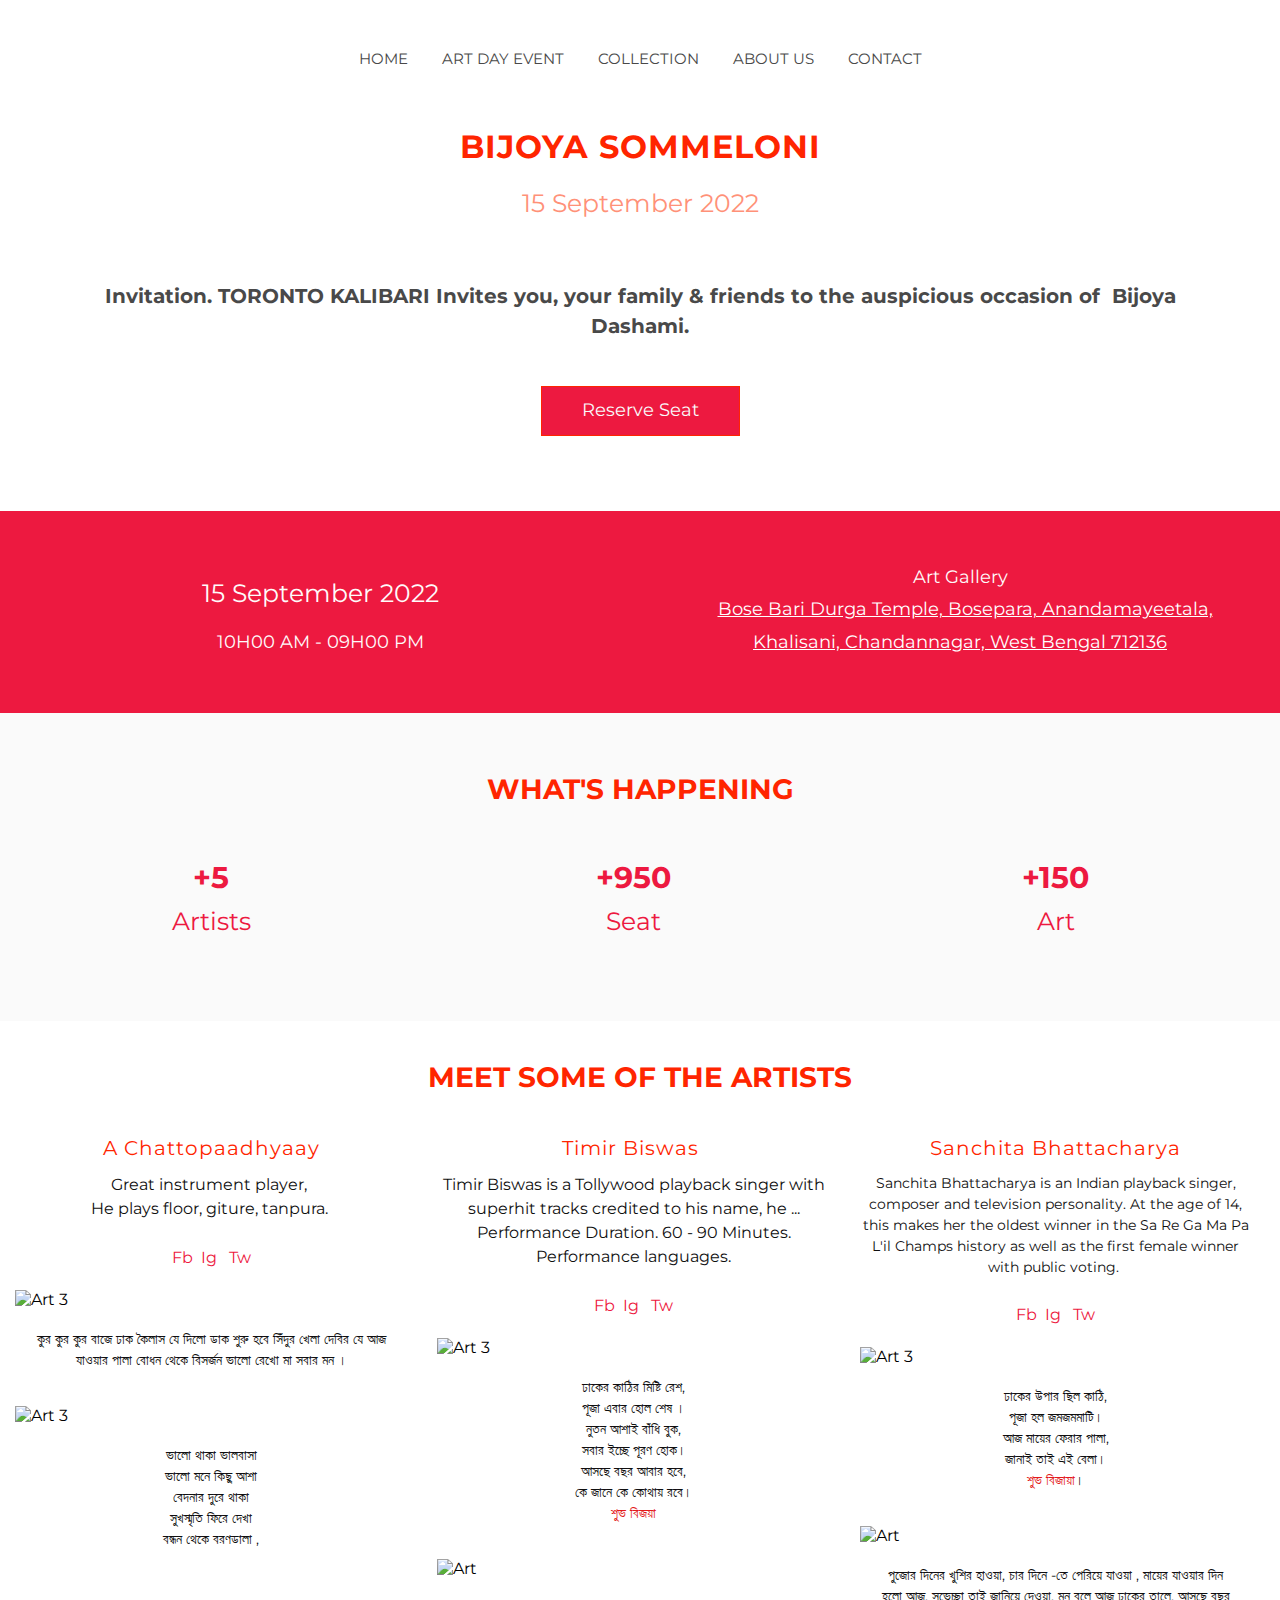
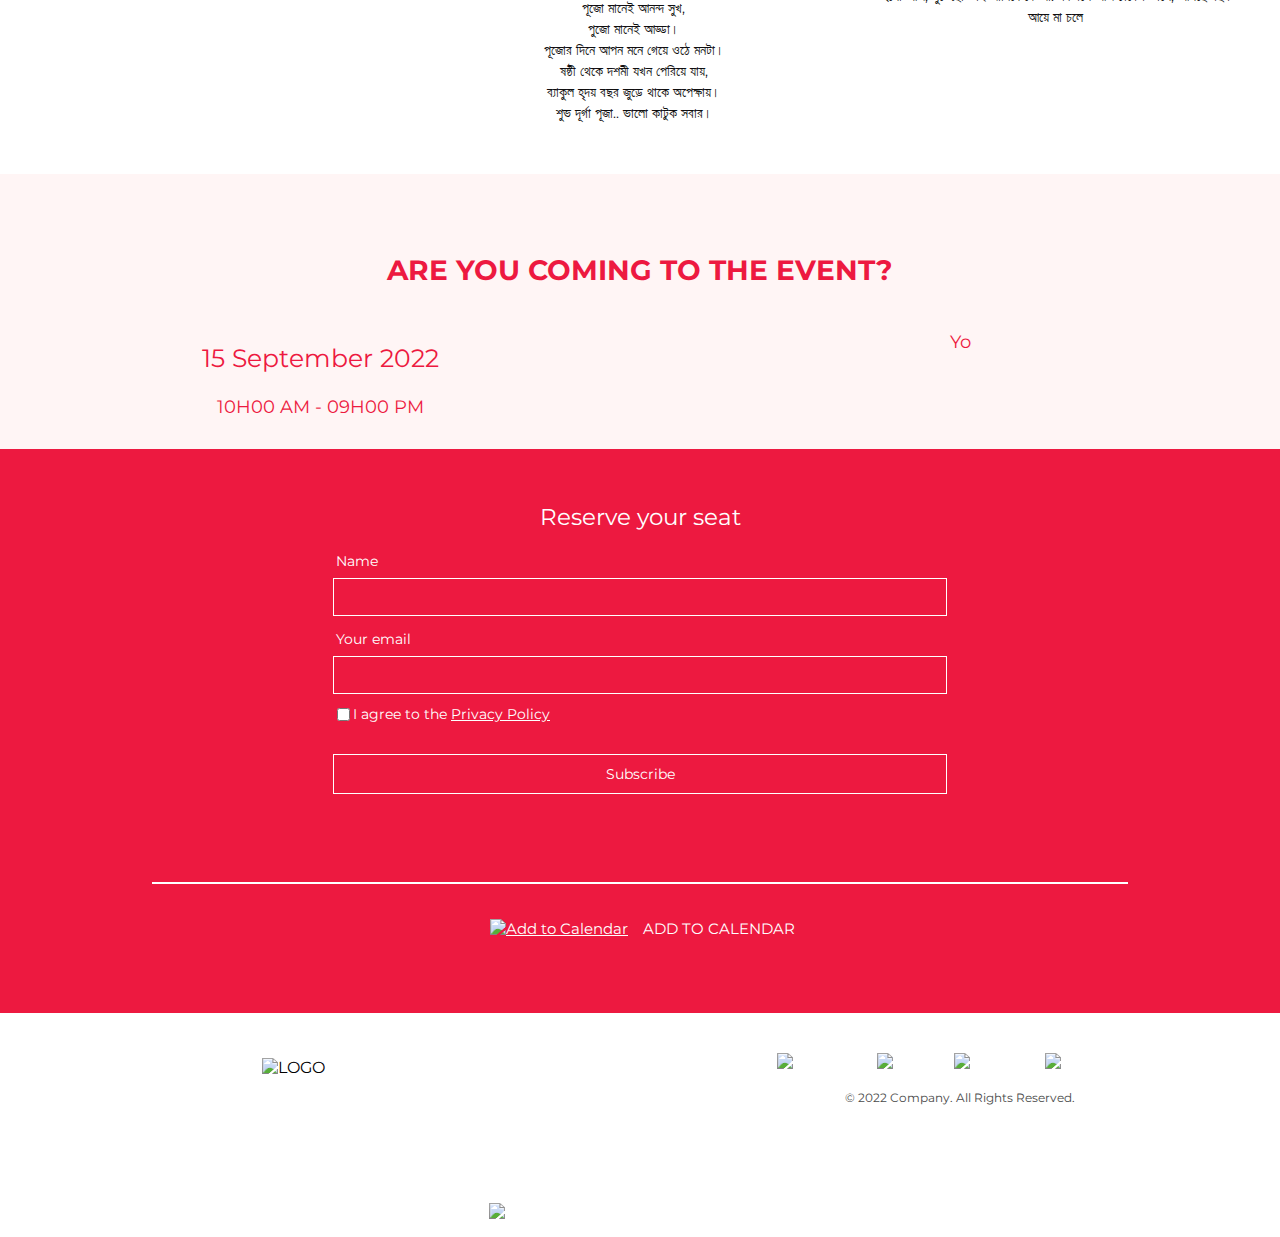
==== commit b97841c9: "Merge 65f6a7fea0c74e243f791b602baf4ca5793c56fa into ede6d7fc3da49fe6eacc2d79708d978afdb4ee56" ====
--- a/bijoya/bijoya.html
+++ b/bijoya/bijoya.html
@@ -1,31 +1,29 @@
 <!DOCTYPE html>
 
 <html>
-
 <head>
-	<title></title>
-	<meta content="summary_large_image" name="twitter:card" />
-	<meta content="website" property="og:type" />
-	<meta content="" property="og:description" />
-	<meta content="https://0nptcix1u3.preview-posted-stuff.com/V2-jE1u-7nvP-iyeR-g3vj/" property="og:url" />
-	<meta content="https://pro-bee-beepro-thumbnail.getbee.io/messages/866404/850530/1760749/8305909_large.jpg"
-		property="og:image" />
-	<meta content="" property="og:title" />
-	<meta content="" name="description" />
-	<meta charset="utf-8" />
-	<meta content="width=device-width" name="viewport" />
-	<link href="https://fonts.googleapis.com/css?family=Roboto" rel="stylesheet" type="text/css" />
-	<link href="https://fonts.googleapis.com/css?family=Abril+Fatface" rel="stylesheet" type="text/css" />
-	<link href="https://fonts.googleapis.com/css?family=Merriweather" rel="stylesheet" type="text/css" />
-	<link href="https://fonts.googleapis.com/css?family=Montserrat" rel="stylesheet" type="text/css" />
-	<link href="https://fonts.googleapis.com/css?family=Roboto+Slab" rel="stylesheet" type="text/css" />
-	<link href="https://fonts.googleapis.com/css?family=Bitter" rel="stylesheet" type="text/css" />
-	<link href="https://fonts.googleapis.com/css?family=Lato" rel="stylesheet" type="text/css" />
-	<link href="https://fonts.googleapis.com/css?family=Varela+Round" rel="stylesheet" type="text/css" />
-	<link href="https://fonts.googleapis.com/css?family=Cabin" rel="stylesheet" type="text/css" />
-	<link href="https://fonts.googleapis.com/css?family=Oswald" rel="stylesheet" type="text/css" />
-	<link href="https://fonts.googleapis.com/css?family=Playfair+Display" rel="stylesheet" type="text/css" />
-	<style>
+<title></title>
+<meta content="summary_large_image" name="twitter:card"/>
+<meta content="website" property="og:type"/>
+<meta content="" property="og:description"/>
+<meta content="https://0nptcix1u3.preview-posted-stuff.com/V2-jE1u-7nvP-iyeR-g3vj/" property="og:url"/>
+<meta content="https://pro-bee-beepro-thumbnail.getbee.io/messages/866404/850530/1760749/8305909_large.jpg" property="og:image"/>
+<meta content="" property="og:title"/>
+<meta content="" name="description"/>
+<meta charset="utf-8"/>
+<meta content="width=device-width" name="viewport"/>
+<link href="https://fonts.googleapis.com/css?family=Roboto" rel="stylesheet" type="text/css"/>
+<link href="https://fonts.googleapis.com/css?family=Abril+Fatface" rel="stylesheet" type="text/css"/>
+<link href="https://fonts.googleapis.com/css?family=Merriweather" rel="stylesheet" type="text/css"/>
+<link href="https://fonts.googleapis.com/css?family=Montserrat" rel="stylesheet" type="text/css"/>
+<link href="https://fonts.googleapis.com/css?family=Roboto+Slab" rel="stylesheet" type="text/css"/>
+<link href="https://fonts.googleapis.com/css?family=Bitter" rel="stylesheet" type="text/css"/>
+<link href="https://fonts.googleapis.com/css?family=Lato" rel="stylesheet" type="text/css"/>
+<link href="https://fonts.googleapis.com/css?family=Varela+Round" rel="stylesheet" type="text/css"/>
+<link href="https://fonts.googleapis.com/css?family=Cabin" rel="stylesheet" type="text/css"/>
+<link href="https://fonts.googleapis.com/css?family=Oswald" rel="stylesheet" type="text/css"/>
+<link href="https://fonts.googleapis.com/css?family=Playfair+Display" rel="stylesheet" type="text/css"/>
+<style>
 		.bee-row,
 		.bee-row-content {
 			position: relative
@@ -104,33 +102,6 @@
 
 		.bee-button .content {
 			text-align: center
-		}
-
-		.bee-button-content {
-			font-size: 18px;
-			background-color: #ed1940;
-			border-bottom: 1px solid #FF2500;
-			border-left: 1px solid #FF2500;
-			border-radius: 0px;
-			border-right: 1px solid #FF2500;
-			border-top: 1px solid #FF2500;
-			color: #fafafa;
-			direction: ltr;
-			font-family: inherit;
-			font-weight: 400;
-			letter-spacing: 0px;
-			max-width: 100%;
-			padding-bottom: 7px;
-			padding-left: 40px;
-			padding-right: 40px;
-			padding-top: 5px;
-			width: auto;
-			display: inline-block;
-		}
-		.bee-button-content:hover{
-			background-color: #d10329;
-			font-weight:200px;
-			
 		}
 
 		.bee-button a,
@@ -728,506 +699,376 @@
 			padding-top: 20px;
 			text-align: "center"
 		}
+	.bee-row-32 {
+		display:flex;
+	}
 	</style>
 </head>
-
 <body>
-	<div class="bee-page-container">
-		<div class="bee-row bee-row-1">
-			<div class="bee-row-content">
-				<div class="bee-col bee-col-1 bee-col-w12">
-					<div class="bee-block bee-block-1 bee-menu">
-						<nav class="bee-menu"><input class="bee-hamburger-trigger" id="bee-hamburger-memu-r0c0m0"
-								type="checkbox" /><label class="bee-hamburger-controls"
-								for="bee-hamburger-memu-r0c0m0"><span class="bee-hamburger-open"></span><span
-									class="bee-hamburger-close"></span></label>
-							<ul class="bee-horizontal with-bee-hamburger">
-								<li><a href="www.example.com" target="_self" title="HOME">HOME</a></li>
-								<li><a href="www.example.com" target="_self" title="ART DAY EVENT">ART DAY EVENT</a>
-								</li>
-								<li><a href="www.example.com" target="_self" title="COLLECTION">COLLECTION</a></li>
-								<li><a href="www.example.com" target="_self" title="ABOUT US">ABOUT US</a></li>
-								<li><a href="www.example.com" target="_self" title="CONTACT">CONTACT</a></li>
-							</ul>
-						</nav>
-					</div>
-					<div class="bee-block bee-block-2 bee-heading">
-						<h2
-							style="color:#ff2500;direction:ltr;font-family:Montserrat, Trebuchet MS, Lucida Grande, Lucida Sans Unicode, Lucida Sans, Tahoma, sans-serif;font-size:32px;font-weight:700;letter-spacing:1px;line-height:150%;text-align:center;margin-top:0;margin-bottom:0;">
-							<span class="tinyMce-placeholder">​BIJOYA SOMMELONI</span> </h2>
-					</div>
-					<div class="bee-block bee-block-3 bee-heading">
-						<h2
-							style="color:#ff9178;direction:ltr;font-family:Montserrat, Trebuchet MS, Lucida Grande, Lucida Sans Unicode, Lucida Sans, Tahoma, sans-serif;font-size:25px;font-weight:400;letter-spacing:normal;line-height:180%;text-align:center;margin-top:0;margin-bottom:0;">
-							<span class="tinyMce-placeholder">15 September 2022</span> </h2>
-					</div>
-					<div class="bee-block bee-block-4 bee-icons">
-						<div class="bee-icon bee-icon-last">
-							<div class="bee-content">
-								<div class="bee-icon-image"><img alt="" height="128px"
-										src="images/3698f279-d1ce-49de-a231-ed425a1ca0ca.jpg" width="auto" /></div>
-							</div>
-						</div>
-					</div>
-					<div class="bee-block bee-block-5 bee-text">
-						<div class="bee-text-content"
-							style="font-size: 14px; line-height: 150%; color: #494949; font-family: inherit;">
-							<p style="font-size: 14px; line-height: 21px; text-align: center;"><span
-									style="font-size: 20px; line-height: 30px;"><strong style="">Invitation. TORONTO
-										KALIBARI Invites you, your family & friends to the auspicious occasion of
-										 Bijoya Dashami.</strong></span></p>
-						</div>
-					</div>
-					<div class="bee-block bee-block-6 bee-button"><a class="bee-button-content"
-							href="http://www.example.com"
-							><span
-								style="word-break: break-word; font-size: 18px; line-height: 200%; letter-spacing: normal;"><span
-									style="font-size: 18px;">Reserve Seat</span></span></a></div>
-					<div class="bee-block bee-block-7 bee-spacer">
-						<div class="spacer" style="height:60px;"></div>
-					</div>
-				</div>
-			</div>
-		</div>
-		<div class="bee-row bee-row-2">
-			<div class="bee-row-content">
-				<div class="bee-col bee-col-1 bee-col-w6">
-					<div class="bee-block bee-block-1 bee-spacer">
-						<div class="spacer" style="height:30px;"></div>
-					</div>
-					<div class="bee-block bee-block-2 bee-heading">
-						<h2
-							style="color:#fffbfb;direction:ltr;font-family:Montserrat, Trebuchet MS, Lucida Grande, Lucida Sans Unicode, Lucida Sans, Tahoma, sans-serif;font-size:25px;font-weight:400;letter-spacing:normal;line-height:180%;text-align:center;margin-top:0;margin-bottom:0;">
-							<span class="tinyMce-placeholder">15 September 2022</span> </h2>
-					</div>
-					<div class="bee-block bee-block-3 bee-heading">
-						<h2
-							style="color:#fffbfb;direction:ltr;font-family:Montserrat, Trebuchet MS, Lucida Grande, Lucida Sans Unicode, Lucida Sans, Tahoma, sans-serif;font-size:18px;font-weight:400;letter-spacing:normal;line-height:180%;text-align:center;margin-top:0;margin-bottom:0;">
-							10H00 AM - 09H00 PM </h2>
-					</div>
-				</div>
-				<div class="bee-col bee-col-2 bee-col-w6">
-					<div class="bee-block bee-block-1 bee-spacer">
-						<div class="spacer" style="height:30px;"></div>
-					</div>
-					<div class="bee-block bee-block-2 bee-heading">
-						<h2
-							style="color:#fffbfb;direction:ltr;font-family:Montserrat, Trebuchet MS, Lucida Grande, Lucida Sans Unicode, Lucida Sans, Tahoma, sans-serif;font-size:18px;font-weight:400;letter-spacing:normal;line-height:180%;text-align:center;margin-top:0;margin-bottom:0;">
-							<span class="tinyMce-placeholder">Art Gallery<br />  <a jsaction="trigger.VM8bg" role="link"
-									style="text-decoration: underline; color: #ffffff;" tabindex="0">Bose Bari Durga
-									Temple, Bosepara, Anandamayeetala, Khalisani, Chandannagar, West Bengal
-									712136</a></span> </h2>
-					</div>
-					<div class="bee-block bee-block-3 bee-spacer">
-						<div class="spacer" style="height:30px;"></div>
-					</div>
-				</div>
-			</div>
-		</div>
-		<div class="bee-row bee-row-3">
-			<div class="bee-row-content">
-				<div class="bee-col bee-col-1 bee-col-w12">
-					<div class="bee-block bee-block-1 bee-heading">
-						<h2
-							style="color:#ff2500;direction:ltr;font-family:Montserrat, Trebuchet MS, Lucida Grande, Lucida Sans Unicode, Lucida Sans, Tahoma, sans-serif;font-size:28px;font-weight:700;letter-spacing:normal;line-height:150%;text-align:center;margin-top:0;margin-bottom:0;">
-							<span class="tinyMce-placeholder">WHAT'S HAPPENING</span> </h2>
-					</div>
-				</div>
-			</div>
-		</div>
-		<div class="bee-row bee-row-4">
-			<div class="bee-row-content">
-				<div class="bee-col bee-col-1 bee-col-w4">
-					<div class="bee-block bee-block-1 bee-paragraph">
-						<p><strong>+5</strong></p>
-					</div>
-					<div class="bee-block bee-block-2 bee-paragraph">
-						<p>Artists</p>
-					</div>
-				</div>
-				<div class="bee-col bee-col-2 bee-col-w4">
-					<div class="bee-block bee-block-1 bee-paragraph">
-						<p><strong>+950</strong></p>
-					</div>
-					<div class="bee-block bee-block-2 bee-paragraph">
-						<p>Seat</p>
-					</div>
-				</div>
-				<div class="bee-col bee-col-3 bee-col-w4">
-					<div class="bee-block bee-block-1 bee-paragraph">
-						<p><strong>+150</strong></p>
-					</div>
-					<div class="bee-block bee-block-2 bee-paragraph">
-						<p>Art</p>
-					</div>
-				</div>
-			</div>
-		</div>
-		<div class="bee-row bee-row-5">
-			<div class="bee-row-content">
-				<div class="bee-col bee-col-1 bee-col-w12">
-					<div class="bee-block bee-block-1 bee-spacer">
-						<div class="spacer" style="height:60px;"></div>
-					</div>
-				</div>
-			</div>
-		</div>
-		<div class="bee-row bee-row-6">
-			<div class="bee-row-content">
-				<div class="bee-col bee-col-1 bee-col-w12">
-					<div class="bee-block bee-block-1 bee-heading">
-						<h2
-							style="color:#ff2500;direction:ltr;font-family:Montserrat, Trebuchet MS, Lucida Grande, Lucida Sans Unicode, Lucida Sans, Tahoma, sans-serif;font-size:28px;font-weight:700;letter-spacing:normal;line-height:150%;text-align:center;margin-top:0;margin-bottom:0;">
-							<span class="tinyMce-placeholder">MEET SOME OF THE ARTISTS</span> </h2>
-					</div>
-				</div>
-			</div>
-		</div>
-		<div class="bee-row bee-row-7">
-			<div class="bee-row-content">
-				<div class="bee-col bee-col-1 bee-col-w4">
-					<div class="bee-block bee-block-1 bee-heading">
-						<h3
-							style="color:#ff2500;direction:ltr;font-family:Montserrat, Trebuchet MS, Lucida Grande, Lucida Sans Unicode, Lucida Sans, Tahoma, sans-serif;font-size:20px;font-weight:400;letter-spacing:1px;line-height:150%;text-align:center;margin-top:0;margin-bottom:0;">
-							<span class="tinyMce-placeholder">A Chattopaadhyaay​</span> </h3>
-					</div>
-					<div class="bee-block bee-block-2 bee-text">
-						<div class="bee-text-content"
-							style="font-size: 14px; line-height: 150%; color: #0f0f0f; font-family: inherit;">
-							<p style="font-size: 14px; line-height: 21px; text-align: center;"><span
-									style="font-size: 16px; line-height: 24px;">Great instrument player, </span></p>
-							<p style="font-size: 14px; line-height: 21px; text-align: center;"><span
-									style="font-size: 16px; line-height: 24px;">He plays floor, giture, tanpura. </span>
-							</p>
-						</div>
-					</div>
-					<div class="bee-block bee-block-3 bee-text">
-						<div class="bee-text-content"
-							style="font-size: 14px; line-height: 150%; font-family: inherit; color: #0f0f0f;">
-							<p style="font-size: 14px; line-height: 21px; text-align: center;"><span
-									style="font-size: 16px; line-height: 24px;"><a href="http://www.example.com"
-										rel="noopener" style="text-decoration: none; color: #ed1940;"
-										target="_blank">Fb</a>  <a href="http://www.example.com" rel="noopener"
-										style="text-decoration: none; color: #ed1940;" target="_blank">Ig</a>   <a
-										href="http://www.example.com" rel="noopener"
-										style="text-decoration: none; color: #ed1940;" target="_blank">Tw</a></span></p>
-						</div>
-					</div>
-					<div class="bee-block bee-block-4 bee-image"><img alt="Art 3" class="bee-fixedwidth"
-							src="c91a23d2-75fb-4151-9a52-7691affdb2ae.JPG" style="max-width:396px;" /></div>
-					<div class="bee-block bee-block-5 bee-text">
-						<div class="bee-text-content"
-							style="font-size: 14px; line-height: 150%; color: #0f0f0f; font-family: inherit;">
-							<p style="font-size: 14px; line-height: 21px; text-align: center;">কুর কুর কুর বাজে ঢাক
-								কৈলাস যে দিলো ডাক শুরু হবে সিঁদুর খেলা দেবির যে আজ যাওয়ার পালা বোধন থেকে বিসর্জন ভালো
-								রেখো মা সবার মন ।</p>
-						</div>
-					</div>
-					<div class="bee-block bee-block-6 bee-image"><img alt="Art 3" class="bee-fixedwidth"
-							src="20220922022618_IMG_3828.JPG" style="max-width:396px;" /></div>
-					<div class="bee-block bee-block-7 bee-text">
-						<div class="bee-text-content"
-							style="font-size: 14px; line-height: 150%; color: #0f0f0f; font-family: inherit;">
-							<p style="font-size: 14px; line-height: 21px; text-align: center;">ভালো থাকা ভালবাসা</p>
-							<p style="font-size: 14px; line-height: 21px; text-align: center;">ভালো মনে কিছু আশা</p>
-							<p style="font-size: 14px; line-height: 21px; text-align: center;">বেদনার দুরে থাকা</p>
-							<p style="font-size: 14px; line-height: 21px; text-align: center;">সুখস্মৃতি ফিরে দেখা</p>
-							<p style="font-size: 14px; line-height: 21px; text-align: center;">বন্ধন থেকে বরণডালা ,</p>
-						</div>
-					</div>
-				</div>
-				<div class="bee-col bee-col-2 bee-col-w4">
-					<div class="bee-block bee-block-1 bee-heading">
-						<h3
-							style="color:#ff2500;direction:ltr;font-family:Montserrat, Trebuchet MS, Lucida Grande, Lucida Sans Unicode, Lucida Sans, Tahoma, sans-serif;font-size:20px;font-weight:400;letter-spacing:1px;line-height:150%;text-align:center;margin-top:0;margin-bottom:0;">
-							<span class="tinyMce-placeholder">Timir Biswas ​</span> </h3>
-					</div>
-					<div class="bee-block bee-block-2 bee-text">
-						<div class="bee-text-content"
-							style="font-size: 14px; line-height: 150%; color: #0f0f0f; font-family: inherit;">
-							<p style="font-size: 14px; line-height: 21px; text-align: center;"><span
-									style="font-size: 16px; line-height: 24px;">Timir Biswas is a Tollywood playback
-									singer with superhit tracks credited to his name, he ... Performance Duration. 60 -
-									90 Minutes. Performance languages.</span></p>
-						</div>
-					</div>
-					<div class="bee-block bee-block-3 bee-text">
-						<div class="bee-text-content"
-							style="font-size: 14px; line-height: 150%; font-family: inherit; color: #0f0f0f;">
-							<p style="font-size: 14px; line-height: 21px; text-align: center;"><span
-									style="font-size: 16px; line-height: 24px;"><a href="http://www.example.com"
-										rel="noopener" style="text-decoration: none; color: #ed1940;"
-										target="_blank">Fb</a>  <a href="http://www.example.com" rel="noopener"
-										style="text-decoration: none; color: #ed1940;" target="_blank">Ig</a>   <a
-										href="http://www.example.com" rel="noopener"
-										style="text-decoration: none; color: #ed1940;" target="_blank">Tw</a></span></p>
-						</div>
-					</div>
-					<div class="bee-block bee-block-4 bee-image"><img alt="Art 3" class="bee-fixedwidth"
-							src="20221004212346_IMG_4151.JPG" style="max-width:396px;" /></div>
-					<div class="bee-block bee-block-5 bee-text">
-						<div class="bee-text-content"
-							style="font-size: 14px; line-height: 150%; color: #0f0f0f; font-family: inherit;">
-							<p style="font-size: 14px; line-height: 21px; text-align: center;">ঢাকের কাঠির মিষ্টি রেশ,
-							</p>
-							<p style="font-size: 14px; line-height: 21px; text-align: center;">পূজা এবার হোল শেষ ।</p>
-							<p style="font-size: 14px; line-height: 21px; text-align: center;">নুতন আশাই বাঁধি বুক,</p>
-							<p style="font-size: 14px; line-height: 21px; text-align: center;">সবার ইচ্ছে পূরণ হোক।</p>
-							<p style="font-size: 14px; line-height: 21px; text-align: center;">আসছে বছর আবার হবে,</p>
-							<p style="font-size: 14px; line-height: 21px; text-align: center;">কে জানে কে কোথায় রবে।</p>
-							<p style="font-size: 14px; line-height: 21px; text-align: center;"><span
-									style="color: #e31a1a; line-height: 18px;">শুভ বিজয়া</span></p>
-						</div>
-					</div>
-					<div class="bee-block bee-block-6 bee-image"><img alt="Art" class="bee-fixedwidth"
-							src="20220922020338_IMG_3793.JPG" style="max-width:396px;" /></div>
-					<div class="bee-block bee-block-7 bee-text">
-						<div class="bee-text-content"
-							style="font-size: 14px; line-height: 150%; color: #0f0f0f; font-family: inherit;">
-							<p style="font-size: 14px; line-height: 21px; text-align: center;">পূজো মানেই আনন্দ সুখ,</p>
-							<p style="font-size: 14px; line-height: 21px; text-align: center;">পুজো মানেই আড্ডা।</p>
-							<p style="font-size: 14px; line-height: 21px; text-align: center;">পূজোর দিনে আপন মনে গেয়ে
-								ওঠে মনটা।</p>
-							<p style="font-size: 14px; line-height: 21px; text-align: center;">ষষ্ঠী থেকে দশমী যখন
-								পেরিয়ে যায়,</p>
-							<p style="font-size: 14px; line-height: 21px; text-align: center;">ব্যাকুল হৃদয় বছর জুড়ে
-								থাকে অপেক্ষায়।</p>
-							<p style="font-size: 14px; line-height: 21px; text-align: center;">শুভ দূর্গা পূজা.. ভালো
-								কাটুক সবার।</p>
-						</div>
-					</div>
-				</div>
-				<div class="bee-col bee-col-3 bee-col-w4">
-					<div class="bee-block bee-block-1 bee-heading">
-						<h3
-							style="color:#ff2500;direction:ltr;font-family:Montserrat, Trebuchet MS, Lucida Grande, Lucida Sans Unicode, Lucida Sans, Tahoma, sans-serif;font-size:20px;font-weight:400;letter-spacing:1px;line-height:150%;text-align:center;margin-top:0;margin-bottom:0;">
-							<span class="tinyMce-placeholder">Sanchita Bhattacharya</span> </h3>
-					</div>
-					<div class="bee-block bee-block-2 bee-text">
-						<div class="bee-text-content"
-							style="font-size: 14px; line-height: 150%; color: #0f0f0f; font-family: inherit;">
-							<p style="font-size: 14px; line-height: 21px; text-align: center;">Sanchita Bhattacharya is
-								an Indian playback singer, composer and television personality. At the age of 14, this
-								makes her the oldest winner in the Sa Re Ga Ma Pa L'il Champs history as well as the
-								first female winner with public voting. </p>
-						</div>
-					</div>
-					<div class="bee-block bee-block-3 bee-text">
-						<div class="bee-text-content"
-							style="font-size: 14px; line-height: 150%; font-family: inherit; color: #0f0f0f;">
-							<p style="font-size: 14px; line-height: 21px; text-align: center;"><span
-									style="font-size: 16px; line-height: 24px;"><a href="http://www.example.com"
-										rel="noopener" style="text-decoration: none; color: #ed1940;"
-										target="_blank">Fb</a>  <a href="http://www.example.com" rel="noopener"
-										style="text-decoration: none; color: #ed1940;" target="_blank">Ig</a>   <a
-										href="http://www.example.com" rel="noopener"
-										style="text-decoration: none; color: #ed1940;" target="_blank">Tw</a></span></p>
-						</div>
-					</div>
-					<div class="bee-block bee-block-4 bee-image"><img alt="Art 3" class="bee-fixedwidth"
-							src="20221002052428_IMG_4006.JPG" style="max-width:396px;" /></div>
-					<div class="bee-block bee-block-5 bee-text">
-						<div class="bee-text-content"
-							style="font-size: 14px; line-height: 150%; color: #0f0f0f; font-family: inherit;">
-							<p style="font-size: 14px; line-height: 21px; text-align: center;">ঢাকের উপার ছিল কাঠি,</p>
-							<p style="font-size: 14px; line-height: 21px; text-align: center;">পূজা হল জমজমমাটি।</p>
-							<p style="font-size: 14px; line-height: 21px; text-align: center;">আজ মায়ের ফেরার পালা,</p>
-							<p style="font-size: 14px; line-height: 21px; text-align: center;">জানাই তাই এই বেলা।</p>
-							<p style="font-size: 14px; line-height: 21px; text-align: center;"><span
-									style="color: #e31a1a; line-height: 18px;">শুভ</span> <span
-									style="background-color: #ffffff; color: #e31a1a; line-height: 18px;">বিজায়া</span>।
-							</p>
-						</div>
-					</div>
-					<div class="bee-block bee-block-6 bee-image"><img alt="Art" class="bee-fixedwidth"
-							src="20220922021505_IMG_3815.JPG" style="max-width:396px;" /></div>
-					<div class="bee-block bee-block-7 bee-text">
-						<div class="bee-text-content"
-							style="font-size: 14px; line-height: 150%; color: #0f0f0f; font-family: inherit;">
-							<p style="font-size: 14px; line-height: 21px; text-align: center;">পুজোর দিনের খুশির হাওয়া,
-								চার দিনে -তে পেরিয়ে যাওয়া , মায়ের যাওয়ার দিন হলো আজ, সুভেচ্ছা তাই জানিয়ে দেওয়া. মন বলে
-								আজ ঢাকের তালে, আসছে বছর আয়ে মা চলে</p>
-						</div>
-					</div>
-				</div>
-			</div>
-		</div>
-		<div class="bee-row bee-row-8">
-			<div class="bee-row-content">
-				<div class="bee-col bee-col-1 bee-col-w12">
-					<div class="bee-block bee-block-1 bee-spacer">
-						<div class="spacer" style="height:40px;"></div>
-					</div>
-					<div class="bee-block bee-block-2 bee-heading">
-						<h2
-							style="color:#ed1940;direction:ltr;font-family:Montserrat, Trebuchet MS, Lucida Grande, Lucida Sans Unicode, Lucida Sans, Tahoma, sans-serif;font-size:28px;font-weight:700;letter-spacing:normal;line-height:150%;text-align:center;margin-top:0;margin-bottom:0;">
-							<span class="tinyMce-placeholder">ARE YOU COMING TO THE EVENT?</span> </h2>
-					</div>
-				</div>
-			</div>
-		</div>
-		<div class="bee-row bee-row-9">
-			<div class="bee-row-content">
-				<div class="bee-col bee-col-1 bee-col-w6">
-					<div class="bee-block bee-block-1 bee-heading">
-						<h2
-							style="color:#ed1940;direction:ltr;font-family:Montserrat, Trebuchet MS, Lucida Grande, Lucida Sans Unicode, Lucida Sans, Tahoma, sans-serif;font-size:25px;font-weight:400;letter-spacing:normal;line-height:180%;text-align:center;margin-top:0;margin-bottom:0;">
-							<span class="tinyMce-placeholder">15 September 2022</span> </h2>
-					</div>
-					<div class="bee-block bee-block-2 bee-heading">
-						<h2
-							style="color:#ed1940;direction:ltr;font-family:Montserrat, Trebuchet MS, Lucida Grande, Lucida Sans Unicode, Lucida Sans, Tahoma, sans-serif;font-size:18px;font-weight:400;letter-spacing:normal;line-height:180%;text-align:center;margin-top:0;margin-bottom:0;">
-							<span class="tinyMce-placeholder">10H00 AM - 09H00 PM</span> </h2>
-					</div>
-				</div>
-				<div class="bee-col bee-col-2 bee-col-w6">
-					<div class="bee-block bee-block-1 bee-heading">
-						<h2
-							style="color:#ed1940;direction:ltr;font-family:Montserrat, Trebuchet MS, Lucida Grande, Lucida Sans Unicode, Lucida Sans, Tahoma, sans-serif;font-size:18px;font-weight:400;letter-spacing:normal;line-height:180%;text-align:center;margin-top:0;margin-bottom:0;">
-							<span class="tinyMce-placeholder">Yo</span> </h2>
-					</div>
-					<div class="bee-block bee-block-2 bee-spacer">
-						<div class="spacer" style="height:40px;"></div>
-					</div>
-				</div>
-			</div>
-		</div>
-		<div class="bee-row bee-row-10">
-			<div class="bee-row-content">
-				<div class="bee-col bee-col-1 bee-col-w3">
-					<div class="bee-block bee-block-1 bee-spacer">
-						<div class="spacer" style="height:40px;"></div>
-					</div>
-				</div>
-				<div class="bee-col bee-col-2 bee-col-w6">
-					<div class="bee-block bee-block-1 bee-spacer">
-						<div class="spacer" style="height:50px;"></div>
-					</div>
-					<div class="bee-block bee-block-2 bee-heading">
-						<h1
-							style="color:#ffffff;direction:ltr;font-family:Montserrat, Trebuchet MS, Lucida Grande, Lucida Sans Unicode, Lucida Sans, Tahoma, sans-serif;font-size:23px;font-weight:400;letter-spacing:normal;line-height:120%;text-align:center;margin-top:0;margin-bottom:0;">
-							<span class="tinyMce-placeholder">Reserve your seat</span> </h1>
-					</div>
-					<div class="bee-block bee-block-3 bee-form">
-						<form accept-charset="UTF-8" action="ACTION_PLACEHOLDER" autocomplete="on"
-							enctype="multipart/form-data" method="post" target="_self">
-							<div class="bee-form-row">
-								<div class="bee-field bee-field-r9c1m2i1"><label for="r9c1m2i1">Name</label><input
-										id="r9c1m2i1" name="firstname" required="" type="text" /></div>
-							</div>
-							<div class="bee-form-row">
-								<div class="bee-field bee-field-r9c1m2i3"><label for="r9c1m2i3">Your email</label><input
-										id="r9c1m2i3" name="email" required="" type="text" /></div>
-							</div>
-							<div class="bee-form-row">
-								<div class="bee-field bee-field-r9c1m2i10 bee-inline-field"><input id="r9c1m2i10"
-										name="privacy_policy" type="checkbox" /><label class="inline" for="r9c1m2i10">I
-										agree to the <a href="https://your_privacy_url">Privacy Policy</a></label></div>
-							</div>
-							<div class="bee-form-row">
-								<div class="bee-field bee-field-r9c1m2i11">
-									<div class="bee-button-container"><button id="r9c1m2i11" name="submit" type="submit"
-											value="Subscribe">Subscribe</button></div>
-								</div>
-							</div>
-						</form>
-					</div>
-					<div class="bee-block bee-block-4 bee-spacer">
-						<div class="spacer" style="height:30px;"></div>
-					</div>
-				</div>
-				<div class="bee-col bee-col-3 bee-col-w3">
-					<div class="bee-block bee-block-1 bee-spacer">
-						<div class="spacer" style="height:40px;"></div>
-					</div>
-				</div>
-			</div>
-		</div>
-		<div class="bee-row bee-row-11">
-			<div class="bee-row-content">
-				<div class="bee-col bee-col-1 bee-col-w12">
-					<div class="bee-block bee-block-1 bee-divider">
-						<div class="center bee-separator" style="border-top:2px solid #FFFFFF;width:80%;"></div>
-					</div>
-					<div class="bee-block bee-block-2 bee-icons">
-						<div class="bee-icon bee-icon-last">
-							<div class="bee-content">
-								<div class="bee-icon-image"><a href="https://www.example.com" target="_self"
-										title="Add to Calendar"><img alt="Add to Calendar" height="32px"
-											src="add_calendar_icon.png" width="auto" /></a></div>
-								<div class="bee-icon-label bee-icon-label-right"><a href="https://www.example.com"
-										target="_self" title="Add to Calendar">ADD TO CALENDAR</a></div>
-							</div>
-						</div>
-					</div>
-					<div class="bee-block bee-block-3 bee-spacer">
-						<div class="spacer" style="height:40px;"></div>
-					</div>
-				</div>
-			</div>
-		</div>
-		<div class="bee-row bee-row-12">
-			<div class="bee-row-content">
-				<div class="bee-col bee-col-1 bee-col-w6">
-					<div class="bee-block bee-block-1 bee-spacer">
-						<div class="spacer" style="height:15px;"></div>
-					</div>
-					<div class="bee-block bee-block-2 bee-image"><img alt="LOGO" class="bee-center bee-fixedwidth"
-							src="Logo.png" style="max-width:116px;" /></div>
-				</div>
-				<div class="bee-col bee-col-2 bee-col-w6">
-					<div class="bee-block bee-block-1 bee-social">
-						<div class="content"><span class="icon" style="padding:0 2.5px 0 2.5px;"><a
-									href="https://www.facebook.com/"><img alt="Facebook" src="facebook2x.png"
-										title="facebook" /></a></span><span class="icon"
-								style="padding:0 2.5px 0 2.5px;"><a href="https://www.twitter.com/"><img alt="Twitter"
-										src="twitter2x.png" title="twitter" /></a></span><span class="icon"
-								style="padding:0 2.5px 0 2.5px;"><a href="https://www.linkedin.com/"><img alt="Linkedin"
-										src="linkedin2x.png" title="linkedin" /></a></span><span class="icon"
-								style="padding:0 2.5px 0 2.5px;"><a href="https://www.instagram.com/"><img
-										alt="Instagram" src="instagram2x.png" title="instagram" /></a></span>
-						</div>
-					</div>
-					<div class="bee-block bee-block-2 bee-text">
-						<div class="bee-text-content"
-							style="line-height: 150%; font-size: 12px; color: #494949; font-family: inherit;">
-							<p style="font-size: 14px; line-height: 21px; text-align: center;"><span
-									style="font-size: 12px; line-height: 18px;">© 2022 Company. All Rights
-									Reserved.</span></p>
-						</div>
-					</div>
-				</div>
-			</div>
-		</div>
-		<div class="bee-row bee-row-13">
-			<div class="bee-row-content">
-				<div class="bee-col bee-col-1 bee-col-w12">
-					<div class="bee-block bee-block-1 bee-divider">
-						<div class="spacer" style="height:0px;"></div>
-					</div>
-				</div>
-			</div>
-		</div>
-		<div class="bee-row bee-row-14">
-			<div class="bee-row-content">
-				<div class="bee-col bee-col-1 bee-col-w12">
-					<div class="bee-block bee-block-1 bee-icons" id="beepro-locked-footer">
-						<div class="bee-icon bee-icon-last">
-							<div class="bee-content">
-								<div class="bee-icon-image"><a
-										href="https://www.designedwithbee.com/?utm_source=editor&utm_medium=bee_pro&utm_campaign=free_footer_link"
-										target="_blank" title="Designed with BEE"><img alt="Designed with BEE"
-											height="32px" src="bee.png" width="auto" /></a></div>
-								<div class="bee-icon-label bee-icon-label-right"><a
-										href="https://www.designedwithbee.com/?utm_source=editor&utm_medium=bee_pro&utm_campaign=free_footer_link"
-										target="_blank" title="Designed with BEE">Designed with BEE</a></div>
-							</div>
-						</div>
-					</div>
-				</div>
-			</div>
-		</div>
-	</div>
+<div class="bee-page-container">
+<div class="bee-row bee-row-1">
+<div class="bee-row-content">
+<div class="bee-col bee-col-1 bee-col-w12">
+<div class="bee-block bee-block-1 bee-menu">
+<nav class="bee-menu"><input class="bee-hamburger-trigger" id="bee-hamburger-memu-r0c0m0" type="checkbox"/><label class="bee-hamburger-controls" for="bee-hamburger-memu-r0c0m0"><span class="bee-hamburger-open"></span><span class="bee-hamburger-close"></span></label>
+<ul class="bee-horizontal with-bee-hamburger">
+<li><a href="www.example.com" target="_self" title="HOME">HOME</a></li>
+<li><a href="www.example.com" target="_self" title="ART DAY EVENT">ART DAY EVENT</a></li>
+<li><a href="www.example.com" target="_self" title="COLLECTION">COLLECTION</a></li>
+<li><a href="www.example.com" target="_self" title="ABOUT US">ABOUT US</a></li>
+<li><a href="www.example.com" target="_self" title="CONTACT">CONTACT</a></li>
+</ul>
+</nav>
+</div>
+<div class="bee-block bee-block-2 bee-heading">
+<h2 style="color:#ff2500;direction:ltr;font-family:Montserrat, Trebuchet MS, Lucida Grande, Lucida Sans Unicode, Lucida Sans, Tahoma, sans-serif;font-size:32px;font-weight:700;letter-spacing:1px;line-height:150%;text-align:center;margin-top:0;margin-bottom:0;"><span class="tinyMce-placeholder">​BIJOYA SOMMELONI</span> </h2>
+</div>
+<div class="bee-block bee-block-3 bee-heading">
+<h2 style="color:#ff9178;direction:ltr;font-family:Montserrat, Trebuchet MS, Lucida Grande, Lucida Sans Unicode, Lucida Sans, Tahoma, sans-serif;font-size:25px;font-weight:400;letter-spacing:normal;line-height:180%;text-align:center;margin-top:0;margin-bottom:0;"><span class="tinyMce-placeholder">15 September 2022</span> </h2>
+</div>
+<div class="bee-block bee-block-4 bee-icons">
+<div class="bee-icon bee-icon-last">
+<div class="bee-content">
+<div class="bee-icon-image"><img alt="" height="128px" src="images/3698f279-d1ce-49de-a231-ed425a1ca0ca.jpg" width="auto"/></div>
+</div>
+</div>
+</div>
+<div class="bee-block bee-block-5 bee-text">
+<div class="bee-text-content" style="font-size: 14px; line-height: 150%; color: #494949; font-family: inherit;">
+<p style="font-size: 14px; line-height: 21px; text-align: center;"><span style="font-size: 20px; line-height: 30px;"><strong style="">Invitation. TORONTO KALIBARI Invites you, your family & friends to the auspicious occasion of  Bijoya Dashami.</strong></span></p>
+</div>
+</div>
+<div class="bee-block bee-block-6 bee-button"><a class="bee-button-content" href="http://www.example.com" style="font-size: 18px; background-color: #ed1940; border-bottom: 1px solid #FF2500; border-left: 1px solid #FF2500; border-radius: 0px; border-right: 1px solid #FF2500; border-top: 1px solid #FF2500; color: #fafafa; direction: ltr; font-family: inherit; font-weight: 400; letter-spacing: 0px; max-width: 100%; padding-bottom: 7px; padding-left: 40px; padding-right: 40px; padding-top: 5px; width: auto; display: inline-block;"><span style="word-break: break-word; font-size: 18px; line-height: 200%; letter-spacing: normal;"><span style="font-size: 18px;">Reserve Seat</span></span></a></div>
+<div class="bee-block bee-block-7 bee-spacer">
+<div class="spacer" style="height:60px;"></div>
+</div>
+</div>
+</div>
+</div>
+<div class="bee-row bee-row-2">
+<div class="bee-row-content">
+<div class="bee-col bee-col-1 bee-col-w6">
+<div class="bee-block bee-block-1 bee-spacer">
+<div class="spacer" style="height:30px;"></div>
+</div>
+<div class="bee-block bee-block-2 bee-heading">
+<h2 style="color:#fffbfb;direction:ltr;font-family:Montserrat, Trebuchet MS, Lucida Grande, Lucida Sans Unicode, Lucida Sans, Tahoma, sans-serif;font-size:25px;font-weight:400;letter-spacing:normal;line-height:180%;text-align:center;margin-top:0;margin-bottom:0;"><span class="tinyMce-placeholder">15 September 2022</span> </h2>
+</div>
+<div class="bee-block bee-block-3 bee-heading">
+<h2 style="color:#fffbfb;direction:ltr;font-family:Montserrat, Trebuchet MS, Lucida Grande, Lucida Sans Unicode, Lucida Sans, Tahoma, sans-serif;font-size:18px;font-weight:400;letter-spacing:normal;line-height:180%;text-align:center;margin-top:0;margin-bottom:0;">10H00 AM - 09H00 PM </h2>
+</div>
+</div>
+<div class="bee-col bee-col-2 bee-col-w6">
+<div class="bee-block bee-block-1 bee-spacer">
+<div class="spacer" style="height:30px;"></div>
+</div>
+<div class="bee-block bee-block-2 bee-heading">
+<h2 style="color:#fffbfb;direction:ltr;font-family:Montserrat, Trebuchet MS, Lucida Grande, Lucida Sans Unicode, Lucida Sans, Tahoma, sans-serif;font-size:18px;font-weight:400;letter-spacing:normal;line-height:180%;text-align:center;margin-top:0;margin-bottom:0;"><span class="tinyMce-placeholder">Art Gallery<br/>  <a jsaction="trigger.VM8bg" role="link" style="text-decoration: underline; color: #ffffff;" tabindex="0">Bose Bari Durga Temple, Bosepara, Anandamayeetala, Khalisani, Chandannagar, West Bengal 712136</a></span> </h2>
+</div>
+<div class="bee-block bee-block-3 bee-spacer">
+<div class="spacer" style="height:30px;"></div>
+</div>
+</div>
+</div>
+</div>
+<div class="bee-row bee-row-3">
+<div class="bee-row-content">
+<div class="bee-col bee-col-1 bee-col-w12">
+<div class="bee-block bee-block-1 bee-heading">
+<h2 style="color:#ff2500;direction:ltr;font-family:Montserrat, Trebuchet MS, Lucida Grande, Lucida Sans Unicode, Lucida Sans, Tahoma, sans-serif;font-size:28px;font-weight:700;letter-spacing:normal;line-height:150%;text-align:center;margin-top:0;margin-bottom:0;"><span class="tinyMce-placeholder">WHAT'S HAPPENING</span> </h2>
+</div>
+</div>
+</div>
+</div>
+<div class="bee-row bee-row-4">
+<div class="bee-row-content">
+<div class="bee-col bee-col-1 bee-col-w4">
+<div class="bee-block bee-block-1 bee-paragraph">
+<p><strong>+5</strong></p>
+</div>
+<div class="bee-block bee-block-2 bee-paragraph">
+<p>Artists</p>
+</div>
+</div>
+<div class="bee-col bee-col-2 bee-col-w4">
+<div class="bee-block bee-block-1 bee-paragraph">
+<p><strong>+950</strong></p>
+</div>
+<div class="bee-block bee-block-2 bee-paragraph">
+<p>Seat</p>
+</div>
+</div>
+<div class="bee-col bee-col-3 bee-col-w4">
+<div class="bee-block bee-block-1 bee-paragraph">
+<p><strong>+150</strong></p>
+</div>
+<div class="bee-block bee-block-2 bee-paragraph">
+<p>Art</p>
+</div>
+</div>
+</div>
+</div>
+<div class="bee-row bee-row-5">
+<div class="bee-row-content">
+<div class="bee-col bee-col-1 bee-col-w12">
+<div class="bee-block bee-block-1 bee-spacer">
+<div class="spacer" style="height:60px;"></div>
+</div>
+</div>
+</div>
+</div>
+<div class="bee-row bee-row-6">
+<div class="bee-row-content">
+<div class="bee-col bee-col-1 bee-col-w12">
+<div class="bee-block bee-block-1 bee-heading">
+<h2 style="color:#ff2500;direction:ltr;font-family:Montserrat, Trebuchet MS, Lucida Grande, Lucida Sans Unicode, Lucida Sans, Tahoma, sans-serif;font-size:28px;font-weight:700;letter-spacing:normal;line-height:150%;text-align:center;margin-top:0;margin-bottom:0;"><span class="tinyMce-placeholder">MEET SOME OF THE ARTISTS</span> </h2>
+</div>
+</div>
+</div>
+</div>
+<div class="bee-row bee-row-7">
+<div class="bee-row-content">
+<div class="bee-col bee-col-1 bee-col-w4">
+<div class="bee-block bee-block-1 bee-heading">
+<h3 style="color:#ff2500;direction:ltr;font-family:Montserrat, Trebuchet MS, Lucida Grande, Lucida Sans Unicode, Lucida Sans, Tahoma, sans-serif;font-size:20px;font-weight:400;letter-spacing:1px;line-height:150%;text-align:center;margin-top:0;margin-bottom:0;"><span class="tinyMce-placeholder">A Chattopaadhyaay​</span> </h3>
+</div>
+<div class="bee-block bee-block-2 bee-text">
+<div class="bee-text-content" style="font-size: 14px; line-height: 150%; color: #0f0f0f; font-family: inherit;">
+<p style="font-size: 14px; line-height: 21px; text-align: center;"><span style="font-size: 16px; line-height: 24px;">Great instrument player, </span></p>
+<p style="font-size: 14px; line-height: 21px; text-align: center;"><span style="font-size: 16px; line-height: 24px;">He plays floor, giture, tanpura. </span></p>
+</div>
+</div>
+<div class="bee-block bee-block-3 bee-text">
+<div class="bee-text-content" style="font-size: 14px; line-height: 150%; font-family: inherit; color: #0f0f0f;">
+<p style="font-size: 14px; line-height: 21px; text-align: center;"><span style="font-size: 16px; line-height: 24px;"><a href="http://www.example.com" rel="noopener" style="text-decoration: none; color: #ed1940;" target="_blank">Fb</a>  <a href="http://www.example.com" rel="noopener" style="text-decoration: none; color: #ed1940;" target="_blank">Ig</a>   <a href="http://www.example.com" rel="noopener" style="text-decoration: none; color: #ed1940;" target="_blank">Tw</a></span></p>
+</div>
+</div>
+<div class="bee-block bee-block-4 bee-image"><img alt="Art 3" class="bee-fixedwidth" src="images/c91a23d2-75fb-4151-9a52-7691affdb2ae.JPG" style="max-width:396px;"/></div>
+<div class="bee-block bee-block-5 bee-text">
+<div class="bee-text-content" style="font-size: 14px; line-height: 150%; color: #0f0f0f; font-family: inherit;">
+<p style="font-size: 14px; line-height: 21px; text-align: center;">কুর কুর কুর বাজে ঢাক কৈলাস যে দিলো ডাক শুরু হবে সিঁদুর খেলা দেবির যে আজ যাওয়ার পালা বোধন থেকে বিসর্জন ভালো রেখো মা সবার মন ।</p>
+</div>
+</div>
+<div class="bee-block bee-block-6 bee-image"><img alt="Art 3" class="bee-fixedwidth" src="images/20220922022618_IMG_3828.JPG" style="max-width:396px;"/></div>
+<div class="bee-block bee-block-7 bee-text">
+<div class="bee-text-content" style="font-size: 14px; line-height: 150%; color: #0f0f0f; font-family: inherit;">
+<p style="font-size: 14px; line-height: 21px; text-align: center;">ভালো থাকা ভালবাসা</p>
+<p style="font-size: 14px; line-height: 21px; text-align: center;">ভালো মনে কিছু আশা</p>
+<p style="font-size: 14px; line-height: 21px; text-align: center;">বেদনার দুরে থাকা</p>
+<p style="font-size: 14px; line-height: 21px; text-align: center;">সুখস্মৃতি ফিরে দেখা</p>
+<p style="font-size: 14px; line-height: 21px; text-align: center;">বন্ধন থেকে বরণডালা ,</p>
+</div>
+</div>
+</div>
+<div class="bee-col bee-col-2 bee-col-w4">
+<div class="bee-block bee-block-1 bee-heading">
+<h3 style="color:#ff2500;direction:ltr;font-family:Montserrat, Trebuchet MS, Lucida Grande, Lucida Sans Unicode, Lucida Sans, Tahoma, sans-serif;font-size:20px;font-weight:400;letter-spacing:1px;line-height:150%;text-align:center;margin-top:0;margin-bottom:0;"><span class="tinyMce-placeholder">Timir Biswas ​</span> </h3>
+</div>
+<div class="bee-block bee-block-2 bee-text">
+<div class="bee-text-content" style="font-size: 14px; line-height: 150%; color: #0f0f0f; font-family: inherit;">
+<p style="font-size: 14px; line-height: 21px; text-align: center;"><span style="font-size: 16px; line-height: 24px;">Timir Biswas is a Tollywood playback singer with superhit tracks credited to his name, he ... Performance Duration. 60 - 90 Minutes. Performance languages.</span></p>
+</div>
+</div>
+<div class="bee-block bee-block-3 bee-text">
+<div class="bee-text-content" style="font-size: 14px; line-height: 150%; font-family: inherit; color: #0f0f0f;">
+<p style="font-size: 14px; line-height: 21px; text-align: center;"><span style="font-size: 16px; line-height: 24px;"><a href="http://www.example.com" rel="noopener" style="text-decoration: none; color: #ed1940;" target="_blank">Fb</a>  <a href="http://www.example.com" rel="noopener" style="text-decoration: none; color: #ed1940;" target="_blank">Ig</a>   <a href="http://www.example.com" rel="noopener" style="text-decoration: none; color: #ed1940;" target="_blank">Tw</a></span></p>
+</div>
+</div>
+<div class="bee-block bee-block-4 bee-image"><img alt="Art 3" class="bee-fixedwidth" src="images/20221004212346_IMG_4151.JPG" style="max-width:396px;"/></div>
+<div class="bee-block bee-block-5 bee-text">
+<div class="bee-text-content" style="font-size: 14px; line-height: 150%; color: #0f0f0f; font-family: inherit;">
+<p style="font-size: 14px; line-height: 21px; text-align: center;">ঢাকের কাঠির মিষ্টি রেশ,</p>
+<p style="font-size: 14px; line-height: 21px; text-align: center;">পূজা এবার হোল শেষ ।</p>
+<p style="font-size: 14px; line-height: 21px; text-align: center;">নুতন আশাই বাঁধি বুক,</p>
+<p style="font-size: 14px; line-height: 21px; text-align: center;">সবার ইচ্ছে পূরণ হোক।</p>
+<p style="font-size: 14px; line-height: 21px; text-align: center;">আসছে বছর আবার হবে,</p>
+<p style="font-size: 14px; line-height: 21px; text-align: center;">কে জানে কে কোথায় রবে।</p>
+<p style="font-size: 14px; line-height: 21px; text-align: center;"><span style="color: #e31a1a; line-height: 18px;">শুভ বিজয়া</span></p>
+</div>
+</div>
+<div class="bee-block bee-block-6 bee-image"><img alt="Art" class="bee-fixedwidth" src="images/20220922020338_IMG_3793.JPG" style="max-width:396px;"/></div>
+<div class="bee-block bee-block-7 bee-text">
+<div class="bee-text-content" style="font-size: 14px; line-height: 150%; color: #0f0f0f; font-family: inherit;">
+<p style="font-size: 14px; line-height: 21px; text-align: center;">পূজো মানেই আনন্দ সুখ,</p>
+<p style="font-size: 14px; line-height: 21px; text-align: center;">পুজো মানেই আড্ডা।</p>
+<p style="font-size: 14px; line-height: 21px; text-align: center;">পূজোর দিনে আপন মনে গেয়ে ওঠে মনটা।</p>
+<p style="font-size: 14px; line-height: 21px; text-align: center;">ষষ্ঠী থেকে দশমী যখন পেরিয়ে যায়,</p>
+<p style="font-size: 14px; line-height: 21px; text-align: center;">ব্যাকুল হৃদয় বছর জুড়ে থাকে অপেক্ষায়।</p>
+<p style="font-size: 14px; line-height: 21px; text-align: center;">শুভ দূর্গা পূজা.. ভালো কাটুক সবার।</p>
+</div>
+</div>
+</div>
+<div class="bee-col bee-col-3 bee-col-w4">
+<div class="bee-block bee-block-1 bee-heading">
+<h3 style="color:#ff2500;direction:ltr;font-family:Montserrat, Trebuchet MS, Lucida Grande, Lucida Sans Unicode, Lucida Sans, Tahoma, sans-serif;font-size:20px;font-weight:400;letter-spacing:1px;line-height:150%;text-align:center;margin-top:0;margin-bottom:0;"><span class="tinyMce-placeholder">Sanchita Bhattacharya</span> </h3>
+</div>
+<div class="bee-block bee-block-2 bee-text">
+<div class="bee-text-content" style="font-size: 14px; line-height: 150%; color: #0f0f0f; font-family: inherit;">
+<p style="font-size: 14px; line-height: 21px; text-align: center;">Sanchita Bhattacharya is an Indian playback singer, composer and television personality. At the age of 14, this makes her the oldest winner in the Sa Re Ga Ma Pa L'il Champs history as well as the first female winner with public voting. </p>
+</div>
+</div>
+<div class="bee-block bee-block-3 bee-text">
+<div class="bee-text-content" style="font-size: 14px; line-height: 150%; font-family: inherit; color: #0f0f0f;">
+<p style="font-size: 14px; line-height: 21px; text-align: center;"><span style="font-size: 16px; line-height: 24px;"><a href="http://www.example.com" rel="noopener" style="text-decoration: none; color: #ed1940;" target="_blank">Fb</a>  <a href="http://www.example.com" rel="noopener" style="text-decoration: none; color: #ed1940;" target="_blank">Ig</a>   <a href="http://www.example.com" rel="noopener" style="text-decoration: none; color: #ed1940;" target="_blank">Tw</a></span></p>
+</div>
+</div>
+<div class="bee-block bee-block-4 bee-image"><img alt="Art 3" class="bee-fixedwidth" src="images/20221002052428_IMG_4006.JPG" style="max-width:396px;"/></div>
+<div class="bee-block bee-block-5 bee-text">
+<div class="bee-text-content" style="font-size: 14px; line-height: 150%; color: #0f0f0f; font-family: inherit;">
+<p style="font-size: 14px; line-height: 21px; text-align: center;">ঢাকের উপার ছিল কাঠি,</p>
+<p style="font-size: 14px; line-height: 21px; text-align: center;">পূজা হল জমজমমাটি।</p>
+<p style="font-size: 14px; line-height: 21px; text-align: center;">আজ মায়ের ফেরার পালা,</p>
+<p style="font-size: 14px; line-height: 21px; text-align: center;">জানাই তাই এই বেলা।</p>
+<p style="font-size: 14px; line-height: 21px; text-align: center;"><span style="color: #e31a1a; line-height: 18px;">শুভ</span> <span style="background-color: #ffffff; color: #e31a1a; line-height: 18px;">বিজায়া</span>।</p>
+</div>
+</div>
+<div class="bee-block bee-block-6 bee-image"><img alt="Art" class="bee-fixedwidth" src="images/20220922021505_IMG_3815.JPG" style="max-width:396px;"/></div>
+<div class="bee-block bee-block-7 bee-text">
+<div class="bee-text-content" style="font-size: 14px; line-height: 150%; color: #0f0f0f; font-family: inherit;">
+<p style="font-size: 14px; line-height: 21px; text-align: center;">পুজোর দিনের খুশির হাওয়া, চার দিনে -তে পেরিয়ে যাওয়া , মায়ের যাওয়ার দিন হলো আজ, সুভেচ্ছা তাই জানিয়ে দেওয়া. মন বলে আজ ঢাকের তালে, আসছে বছর আয়ে মা চলে</p>
+</div>
+</div>
+</div>
+</div>
+</div>
+<div class="bee-row bee-row-8">
+<div class="bee-row-content">
+<div class="bee-col bee-col-1 bee-col-w12">
+<div class="bee-block bee-block-1 bee-spacer">
+<div class="spacer" style="height:40px;"></div>
+</div>
+<div class="bee-block bee-block-2 bee-heading">
+<h2 style="color:#ed1940;direction:ltr;font-family:Montserrat, Trebuchet MS, Lucida Grande, Lucida Sans Unicode, Lucida Sans, Tahoma, sans-serif;font-size:28px;font-weight:700;letter-spacing:normal;line-height:150%;text-align:center;margin-top:0;margin-bottom:0;"><span class="tinyMce-placeholder">ARE YOU COMING TO THE EVENT?</span> </h2>
+</div>
+</div>
+</div>
+</div>
+<div class="bee-row bee-row-9">
+<div class="bee-row-content">
+<div class="bee-col bee-col-1 bee-col-w6">
+<div class="bee-block bee-block-1 bee-heading">
+<h2 style="color:#ed1940;direction:ltr;font-family:Montserrat, Trebuchet MS, Lucida Grande, Lucida Sans Unicode, Lucida Sans, Tahoma, sans-serif;font-size:25px;font-weight:400;letter-spacing:normal;line-height:180%;text-align:center;margin-top:0;margin-bottom:0;"><span class="tinyMce-placeholder">15 September 2022</span> </h2>
+</div>
+<div class="bee-block bee-block-2 bee-heading">
+<h2 style="color:#ed1940;direction:ltr;font-family:Montserrat, Trebuchet MS, Lucida Grande, Lucida Sans Unicode, Lucida Sans, Tahoma, sans-serif;font-size:18px;font-weight:400;letter-spacing:normal;line-height:180%;text-align:center;margin-top:0;margin-bottom:0;"><span class="tinyMce-placeholder">10H00 AM - 09H00 PM</span> </h2>
+</div>
+</div>
+<div class="bee-col bee-col-2 bee-col-w6">
+<div class="bee-block bee-block-1 bee-heading">
+<h2 style="color:#ed1940;direction:ltr;font-family:Montserrat, Trebuchet MS, Lucida Grande, Lucida Sans Unicode, Lucida Sans, Tahoma, sans-serif;font-size:18px;font-weight:400;letter-spacing:normal;line-height:180%;text-align:center;margin-top:0;margin-bottom:0;"><span class="tinyMce-placeholder">Yo</span> </h2>
+</div>
+<div class="bee-block bee-block-2 bee-spacer">
+<div class="spacer" style="height:40px;"></div>
+</div>
+</div>
+</div>
+</div>
+<div class="bee-row bee-row-10">
+<div class="bee-row-content">
+<div class="bee-col bee-col-1 bee-col-w3">
+<div class="bee-block bee-block-1 bee-spacer">
+<div class="spacer" style="height:40px;"></div>
+</div>
+</div>
+<div class="bee-col bee-col-2 bee-col-w6">
+<div class="bee-block bee-block-1 bee-spacer">
+<div class="spacer" style="height:50px;"></div>
+</div>
+<div class="bee-block bee-block-2 bee-heading">
+<h1 style="color:#ffffff;direction:ltr;font-family:Montserrat, Trebuchet MS, Lucida Grande, Lucida Sans Unicode, Lucida Sans, Tahoma, sans-serif;font-size:23px;font-weight:400;letter-spacing:normal;line-height:120%;text-align:center;margin-top:0;margin-bottom:0;"><span class="tinyMce-placeholder">Reserve your seat</span> </h1>
+</div>
+<div class="bee-block bee-block-3 bee-form">
+<form accept-charset="UTF-8" action="ACTION_PLACEHOLDER" autocomplete="on" enctype="multipart/form-data" method="post" target="_self">
+<div class="bee-form-row">
+<div class="bee-field bee-field-r9c1m2i1"><label for="r9c1m2i1">Name</label><input id="r9c1m2i1" name="firstname" required="" type="text"/></div>
+</div>
+<div class="bee-form-row">
+<div class="bee-field bee-field-r9c1m2i3"><label for="r9c1m2i3">Your email</label><input id="r9c1m2i3" name="email" required="" type="text"/></div>
+</div>
+<div class="bee-form-row">
+<div class="bee-field bee-field-r9c1m2i10 bee-inline-field"><input id="r9c1m2i10" name="privacy_policy" type="checkbox"/><label class="inline" for="r9c1m2i10">I agree to the <a href="https://your_privacy_url">Privacy Policy</a></label></div>
+</div>
+<div class="bee-form-row">
+<div class="bee-field bee-field-r9c1m2i11">
+<div class="bee-button-container"><button id="r9c1m2i11" name="submit" type="submit" value="Subscribe">Subscribe</button></div>
+</div>
+</div>
+</form>
+</div>
+<div class="bee-block bee-block-4 bee-spacer">
+<div class="spacer" style="height:30px;"></div>
+</div>
+</div>
+<div class="bee-col bee-col-3 bee-col-w3">
+<div class="bee-block bee-block-1 bee-spacer">
+<div class="spacer" style="height:40px;"></div>
+</div>
+</div>
+</div>
+</div>
+<div class="bee-row bee-row-11">
+<div class="bee-row-content">
+<div class="bee-col bee-col-1 bee-col-w12">
+<div class="bee-block bee-block-1 bee-divider">
+<div class="center bee-separator" style="border-top:2px solid #FFFFFF;width:80%;"></div>
+</div>
+<div class="bee-block bee-block-2 bee-icons">
+<div class="bee-icon bee-icon-last">
+<div class="bee-content">
+<div class="bee-icon-image"><a href="https://www.example.com" target="_self" title="Add to Calendar"><img alt="Add to Calendar" height="32px" src="images/add_calendar_icon.png" width="auto"/></a></div>
+<div class="bee-icon-label bee-icon-label-right"><a href="https://www.example.com" target="_self" title="Add to Calendar">ADD TO CALENDAR</a></div>
+</div>
+</div>
+</div>
+<div class="bee-block bee-block-3 bee-spacer">
+<div class="spacer" style="height:40px;"></div>
+</div>
+</div>
+</div>
+</div>
+<div class="bee-row bee-row-12">
+<div class="bee-row-content">
+<div class="bee-col bee-col-1 bee-col-w6">
+<div class="bee-block bee-block-1 bee-spacer">
+<div class="spacer" style="height:15px;"></div>
+</div>
+<div class="bee-block bee-block-2 bee-image"><img alt="LOGO" class="bee-center bee-fixedwidth" src="images/Logo.png" style="max-width:116px;"/></div>
+</div>
+<div class="bee-col bee-col-2 bee-col-w6">
+<div class="bee-block bee-block-1 bee-social">
+<div class="content"><span class="icon" style="padding:0 2.5px 0 2.5px;"><a href="https://www.facebook.com/"><img alt="Facebook" src="images/facebook2x.png" title="facebook"/></a></span><span class="icon" style="padding:0 2.5px 0 2.5px;"><a href="https://www.twitter.com/"><img alt="Twitter" src="images/twitter2x.png" title="twitter"/></a></span><span class="icon" style="padding:0 2.5px 0 2.5px;"><a href="https://www.linkedin.com/"><img alt="Linkedin" src="images/linkedin2x.png" title="linkedin"/></a></span><span class="icon" style="padding:0 2.5px 0 2.5px;"><a href="https://www.instagram.com/"><img alt="Instagram" src="images/instagram2x.png" title="instagram"/></a></span></div>
+</div>
+<div class="bee-block bee-block-2 bee-text">
+<div class="bee-text-content" style="line-height: 150%; font-size: 12px; color: #494949; font-family: inherit;">
+<p style="font-size: 14px; line-height: 21px; text-align: center;"><span style="font-size: 12px; line-height: 18px;">© 2022 Company. All Rights Reserved.</span></p>
+</div>
+</div>
+</div>
+</div>
+</div>
+<div class="bee-row bee-row-13">
+<div class="bee-row-content">
+<div class="bee-col bee-col-1 bee-col-w12">
+<div class="bee-block bee-block-1 bee-divider">
+<div class="spacer" style="height:0px;"></div>
+</div>
+</div>
+</div>
+</div>
+<div class="bee-row bee-row-14">
+<div class="bee-row-content">
+<div class="bee-col bee-col-1 bee-col-w12">
+<div class="bee-block bee-block-1 bee-icons" id="beepro-locked-footer">
+<div class="bee-icon bee-icon-last">
+<div class="bee-content">
+<div class="bee-icon-image"><a href="https://www.designedwithbee.com/?utm_source=editor&utm_medium=bee_pro&utm_campaign=free_footer_link" target="_blank" title="Designed with BEE"><img alt="Designed with BEE" height="32px" src="images/bee.png" width="auto"/></a></div>
+<div class="bee-icon-label bee-icon-label-right"><a href="https://www.designedwithbee.com/?utm_source=editor&utm_medium=bee_pro&utm_campaign=free_footer_link" target="_blank" title="Designed with BEE">Designed with BEE</a></div>
+</div>
+</div>
+</div>
+</div>
+</div>
+</div>
+</div>
 </body>
-
-</html>+</html>
